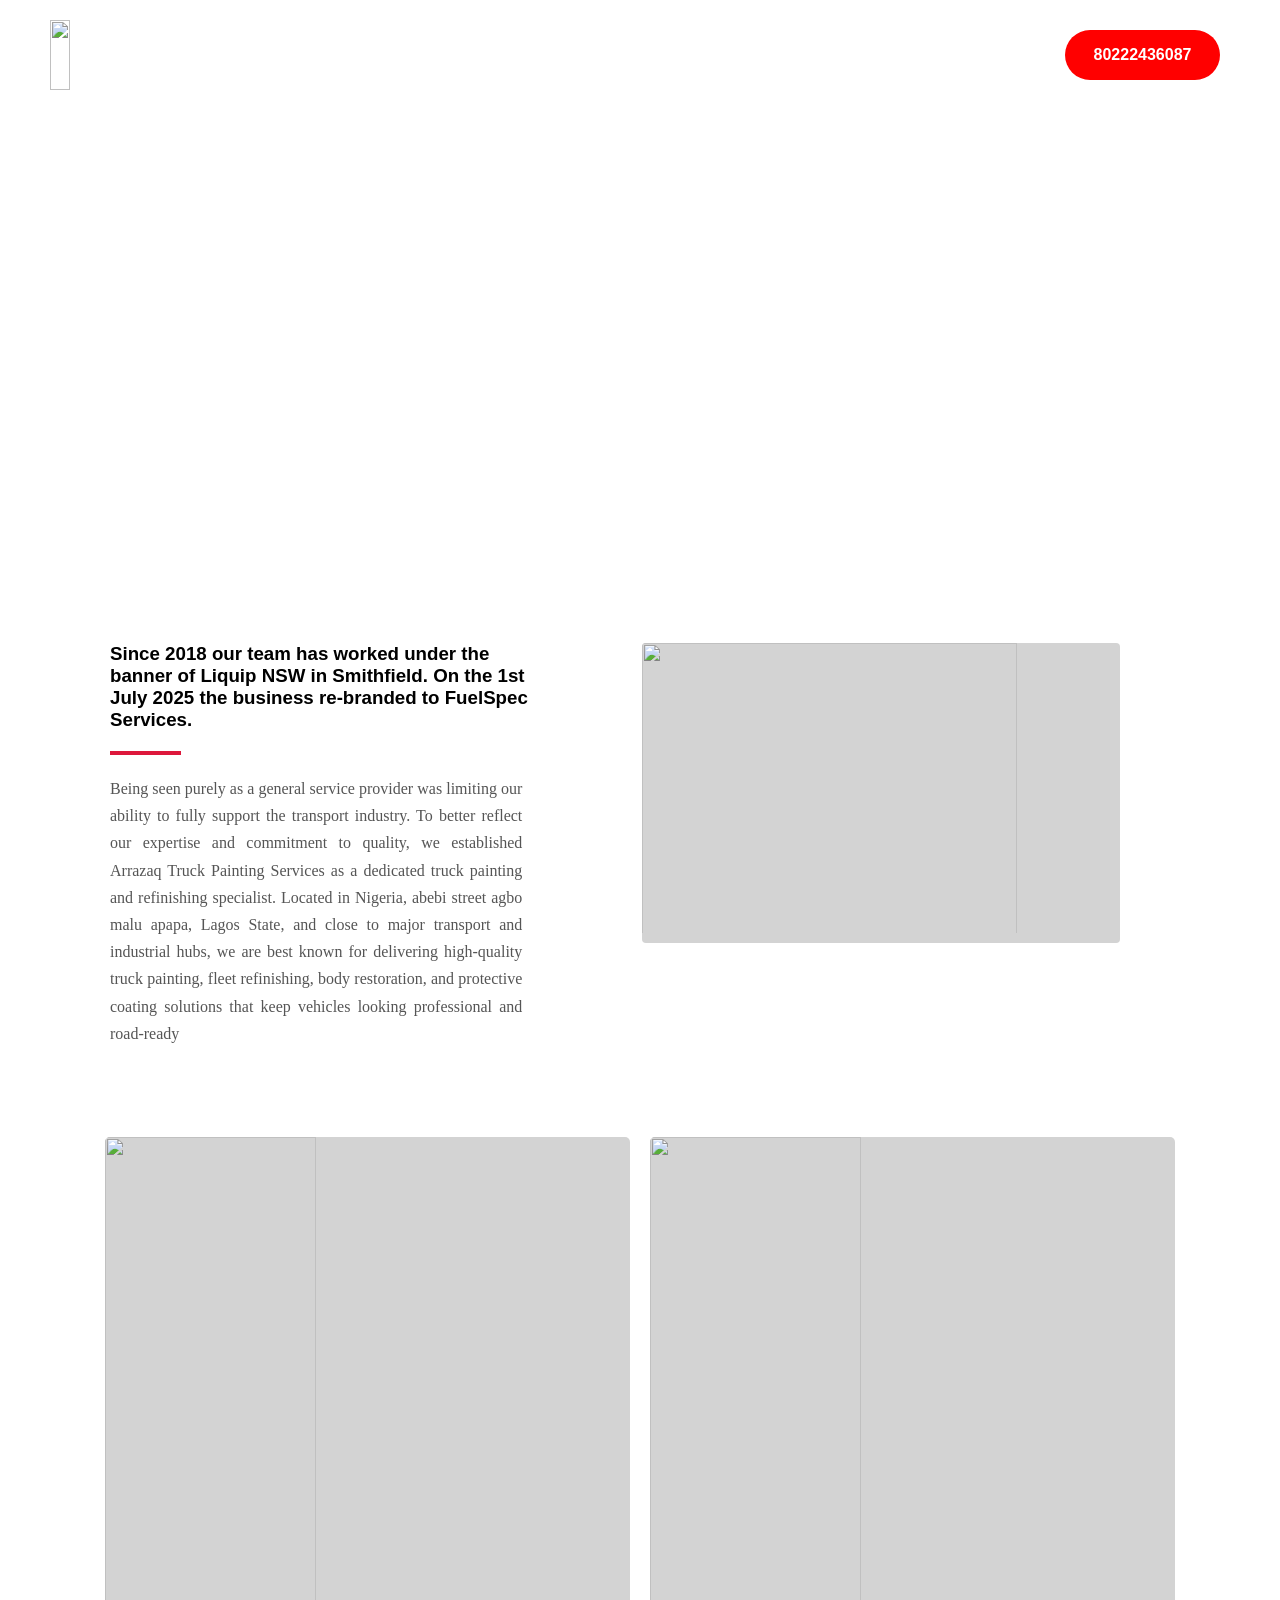
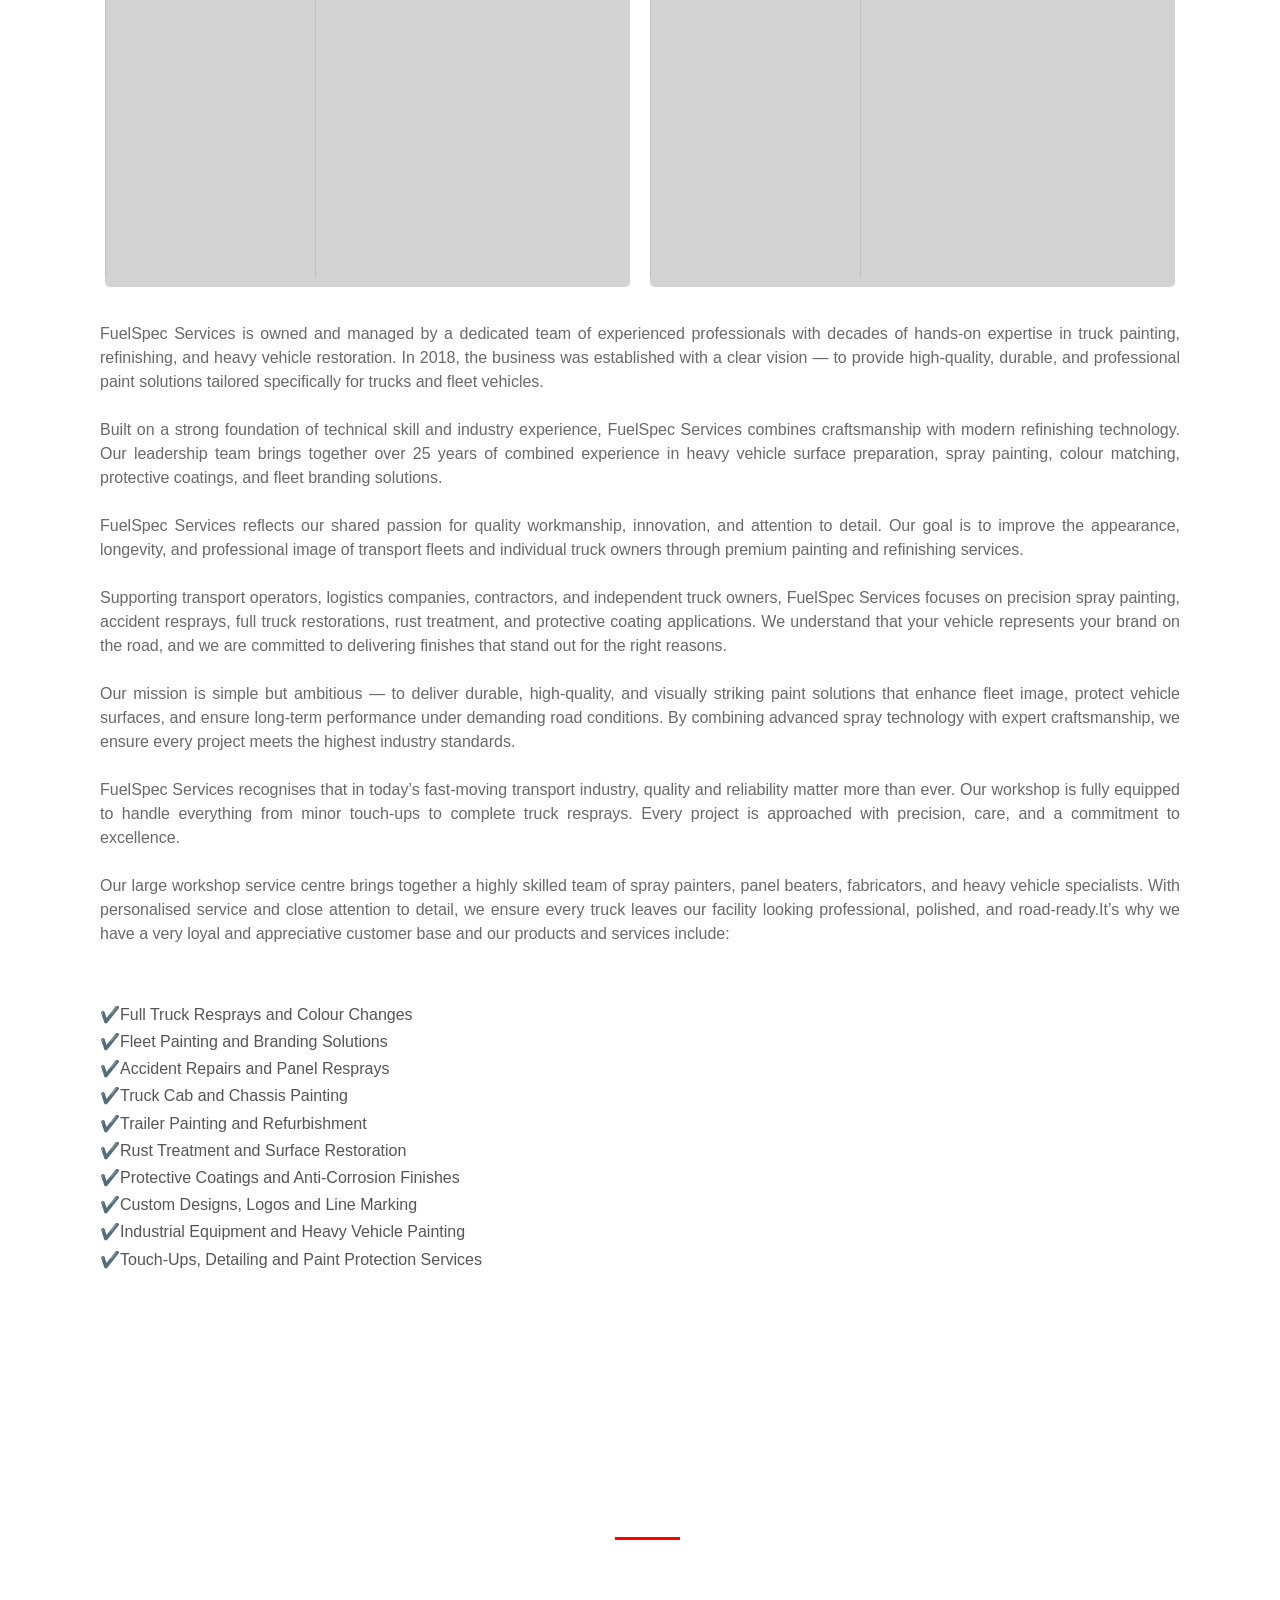
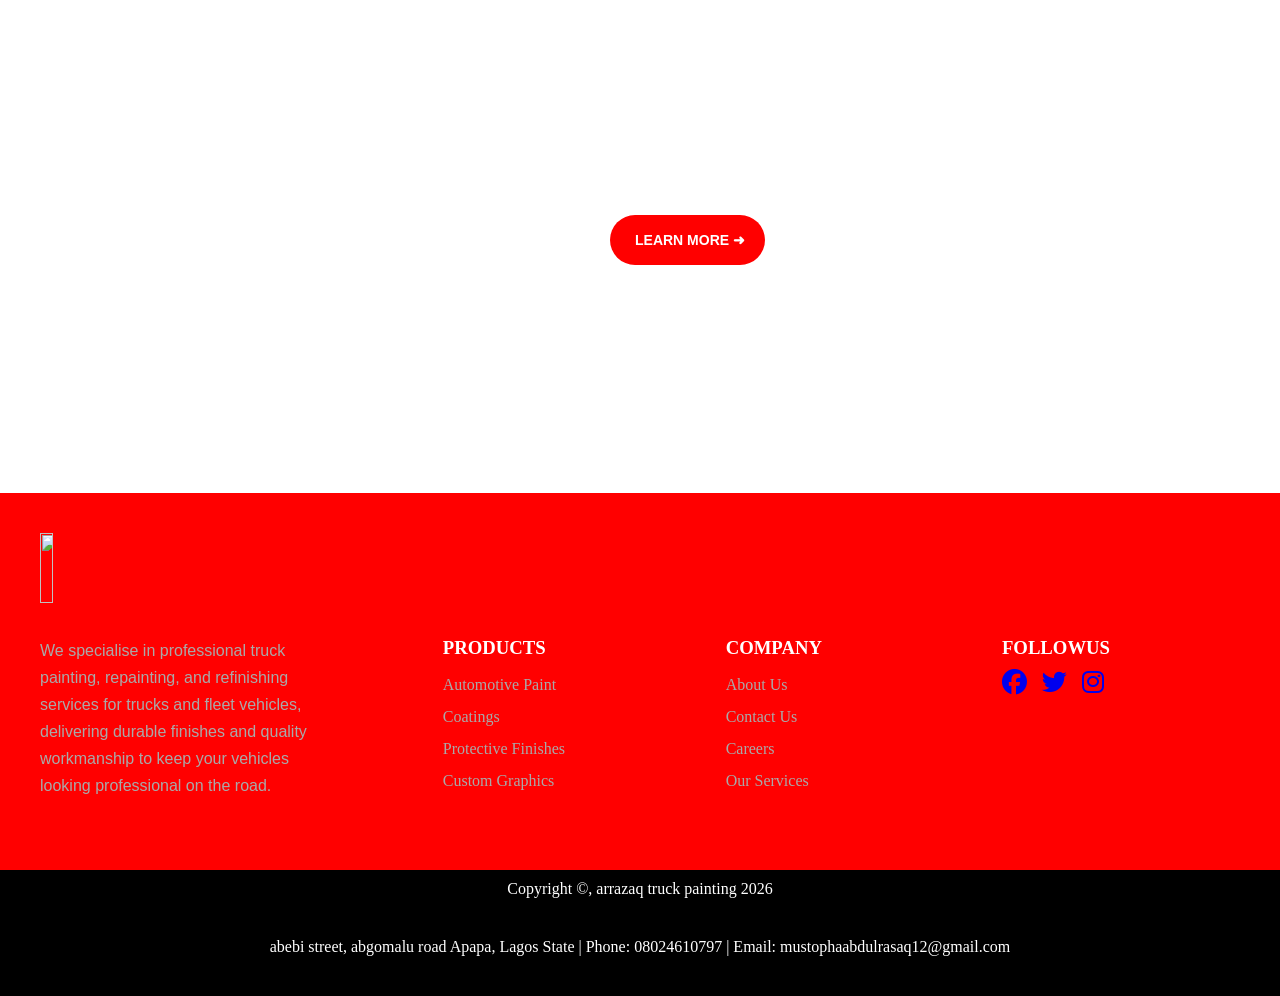
==== about.html @ 949a5076 "Add files via upload" ====
<!DOCTYPE html>
<html>
<head>
	<meta charset="utf-8">
	<meta name="viewport" content="width=device-width, initial-scale=1">
	<title>ARRASAQ TRUCK PAINTING SERVICES</title>
	<link rel="stylesheet" type="text/css" href="razaq.css">
  <link rel="stylesheet" type="text/css" href="button.css">
  <link rel="stylesheet" type="text/css" href="mediaquery.css">
  <link rel="stylesheet" type="text/css" href="socialmediaicons.css">
	<link rel="stylesheet" type="text/css" href="https://cdnjs.cloudflare.com/ajax/libs/font-awesome/6.5.0/css/all.min.css">
</head>
<body>
<div class="header">
  <nav class="navbar">
    <ul class="sidebar">
      <li onclick="hideSidebar()"><a href="#"><svg xmlns="http://www.w3.org/2000/svg" height="24px" viewBox="0 -960 960 960" width="24px" fill="#fff"><path d="m256-200-56-56 224-224-224-224 56-56 224 224 224-224 56 56-224 224 224 224-56 56-224-224-224 224Z"/></svg></a></li>
      <li><a href="default.html">Home</a></li>
      <li><a href="about.html">About</a></li>
      <li><a href="">Service offering</a>
            <div class="dropdown">
                <ul>
                    <li><a href="/">Tank Painting</a></li>
                    <li><a href="/">Customisation</a>
                        <div class="dropdown2" >
                            <ul>
                                <li><a href="/">DCA</a></li>
                                <li><a href="/">DCA</a></li>
                                <li><a href="/">DCA</a></li>
                                <li><a href="/">DCA</a></li>
                            </ul>
                        </div>
                    </li>
                    <li><a href="/">Maintenance</a></li>
                    <li><a href="/">Coaching</a></li>
                </ul>
            </div>
      </li>
      <li><a href="contact.html">Contact</a></li>
    </ul>
    <div class="logo">
          <a href="default.html"><img src="images/Logo.png" width="10%" height="70px"></a>
    <ul>
      <li class="hideOnMobile"><a href="default.html">Home</a></li>
      <li class="hideOnMobile"><a href="about.html">About</a></li>
      <li class="hideOnMobile"><a href="">Service offering</a>
            <div class="dropdown">
                <ul>
                    <li><a href="/">Tank Painting</a></li>
                    <li><a href="/">Customisation</a>
                        <div class="dropdown2" >
                            <ul>
                                <li><a href="/">DCA</a></li>
                                <li><a href="/">DCA</a></li>
                                <li><a href="/">DCA</a></li>
                                <li><a href="/">DCA</a></li>
                            </ul>
                        </div>
                    </li>
                    <li><a href="/">Maintenance</a></li>
                    <li><a href="/">Coaching</a></li>
                </ul>
            </div>
      </li>
      <li class="hideOnMobile"><a href="contact.html">Contact</a></li>
      <li class="hideOnMobile"><button class="phone-number-btn"><a href="tel:+23480222436087">80222436087</a></button></li>
       <li class="menu-button" onclick="showSidebar()"><a href="#"><svg xmlns="http://www.w3.org/2000/svg" height="24px"viewBox="0 -960 960 960" width="24px"fill="white"><path d="M120-240v-80h720v80H120Zm0-200v-80h720v80H120Zm0-200v-80h720v80H120Z"/></svg></a></li>     
    </ul>
  </div>
</nav>
  <div class="headersections2">
    <h1>Who We Are</h1>
    <p>Professional truck, tanker & industrial coating solutions built for durability and performance.</p>
  </div>
</div>
<section class="continet">
  <div class="bashe">
  	<h3 class="bash">Since 2018 our team has worked under the banner of Liquip NSW in Smithfield. On the 1st July 2025 the business re-branded to FuelSpec Services.</h3>
  	<hr>
  	<p style="text-align: justify;">Being seen purely as a general service provider was limiting our ability to fully support the transport industry. To better reflect our expertise and commitment to quality, we established Arrazaq Truck Painting Services as a dedicated truck painting and refinishing specialist.

Located in Nigeria, abebi street agbo malu apapa, Lagos State, and close to major transport and industrial hubs, we are best known for delivering high-quality truck painting, fleet refinishing, body restoration, and protective coating solutions that keep vehicles looking professional and road-ready</p>
</div>
<div class="img-bashe">
<img src="images/Headquarter.png" class="all-team" height="300px" width="80%">
  </div>
</section>
  <div class="image-box">
        <img src="images/second-leader.jpg" class="
        image-1" height="600px">
        <img src="images/first-leader.jpg" class="image-2" height="600px">
</div>
<div class="wpp-single">
	<p class="wp">FuelSpec Services is owned and managed by a dedicated team of experienced professionals with decades of hands-on expertise in truck painting, refinishing, and heavy vehicle restoration. In 2018, the business was established with a clear vision — to provide high-quality, durable, and professional paint solutions tailored specifically for trucks and fleet vehicles.<br><br>
	Built on a strong foundation of technical skill and industry experience, FuelSpec Services combines craftsmanship with modern refinishing technology. Our leadership team brings together over 25 years of combined experience in heavy vehicle surface preparation, spray painting, colour matching, protective coatings, and fleet branding solutions.<br><br>
	FuelSpec Services reflects our shared passion for quality workmanship, innovation, and attention to detail. Our goal is to improve the appearance, longevity, and professional image of transport fleets and individual truck owners through premium painting and refinishing services.<br><br>
	Supporting transport operators, logistics companies, contractors, and independent truck owners, FuelSpec Services focuses on precision spray painting, accident resprays, full truck restorations, rust treatment, and protective coating applications. We understand that your vehicle represents your brand on the road, and we are committed to delivering finishes that stand out for the right reasons.<br><br>
	Our mission is simple but ambitious — to deliver durable, high-quality, and visually striking paint solutions that enhance fleet image, protect vehicle surfaces, and ensure long-term performance under demanding road conditions. By combining advanced spray technology with expert craftsmanship, we ensure every project meets the highest industry standards.<br><br>
	FuelSpec Services recognises that in today’s fast-moving transport industry, quality and reliability matter more than ever. Our workshop is fully equipped to handle everything from minor touch-ups to complete truck resprays. Every project is approached with precision, care, and a commitment to excellence.<br><br>
	Our large workshop service centre brings together a highly skilled team of spray painters, panel beaters, fabricators, and heavy vehicle specialists. With personalised service and close attention to detail, we ensure every truck leaves our facility looking professional, polished, and road-ready.It’s why we have a very loyal and appreciative customer base and our products and services include:
</div>
<div class="list">
	<ol class="whatweoffer">
		<li>✔️Full Truck Resprays and Colour Changes</li>
		<li>✔️Fleet Painting and Branding Solutions</li>
		<li>✔️Accident Repairs and Panel Resprays</li>
		<li>✔️Truck Cab and Chassis Painting</li>
		<li>✔️Trailer Painting and Refurbishment</li>
		<li>✔️Rust Treatment and Surface Restoration</li>
		<li>✔️Protective Coatings and Anti-Corrosion Finishes</li>
		<li>✔️Custom Designs, Logos and Line Marking</li>
		<li>✔️Industrial Equipment and Heavy Vehicle Painting</li>
		<li>✔️Touch-Ups, Detailing and Paint Protection Services</li>
	</ol>
</div>
  <section class="hero">
  <div class="flex-shrink">
    <h1>A leading truck body styling and painting specialist.</h1>
    <hr>
      <p>Arrazaq Services specialises in professional truck and tanker painting solutions designed to meet the demanding standards of heavy-duty and industrial vehicles. We deliver high-quality surface preparation, spray painting, refinishing, touch-ups, and full respray services. As a full-service truck paint workshop, we cater to fleet operators,transport companies, and industrial clients, provision durable, high-gloss finishes that enhance appearance, protect against corrosion,and extend vehicle life.</p>
      <button onclick="aboutPage()" class="learn-morebutton">LEARN MORE    ➜</button>
  </div>
</section>
<div class="container">
  <div class="wp-logo">
    <a href="default.html"><img src="images/Logo.png" width="10%" height="70px"></a>
  </div>
<div class="vp-container">
<div class="cont">
  <p>We specialise in professional truck painting, repainting, and refinishing services for trucks and fleet vehicles, delivering durable finishes and quality workmanship to keep your vehicles looking professional on the road.</p>
</div>
<div class="cont">
  <h3>PRODUCTS</h3>
  <div class="link-1">
        <a href="#">Automotive Paint</a>
        <a href="#">Coatings</a>
        <a href="#">Protective Finishes</a>
        <a href="#">Custom Graphics</a>
      </div>
    </div>
<div class="cont">
  <h3>COMPANY</h3>
  <div class="link-2">
        <a href="about.html">About Us</a>
        <a href="contact.html">Contact Us</a>
        <a href="#">Careers</a>
        <a href="#">Our Services</a>
      </div>
</div>
<div class="cont">
  <h3>FOLLOWUS</h3>
  <div class="social-icons">
    <div class="facebook-icon">
        <a href="https://facebook.com">
            <i class="fa-brands fa-facebook"></i>
        </a>
     </div>
      <div class="twitter-icon">
        <a href="https://twitter.com">
            <i class="fa-brands fa-twitter"></i>
        </a>
     </div>
     <div class="instagram-icon">
        <a href="https://instagram.com">
            <i class="fa-brands fa-instagram"></i>
        </a>
     </div>
</div>
</div>
</div>
</div>
<div class="footer">
<footer>
  <p>Copyright &copy, arrazaq truck painting 2026</p>
  <p>abebi street, abgomalu road Apapa, Lagos State | Phone: 08024610797 | Email: mustophaabdulrasaq12@gmail.com</p>
</footer>
</div>

<script src="app.js"></script>
</body>
</html>
---- razaq.css ----
*{
  margin: 0px;
  padding: 0px;
  box-sizing: border-box;
}
body {
  overflow-x: hidden;
  margin: 0;
}
/* ===========================
            NAV-BAR
==============================*/
.navbar {
  height: 80px;
  display: flex;
  justify-content: center;
  align-items: center;
  top: 0;
  z-index: 999;
}

.logo {
  display: flex;
  justify-content: space-between;
  height: 80px;
  width: 100%;
  max-width: 1300px;
  margin: 0 auto;
  padding: 0 50px;
}

.logo img {
  width: 100%;
}


ul {
    list-style-type: none;
    color: white;
}

ul li {
    display: inline-block;
    padding: 10px;
}

ul li a {
    text-decoration: none;
    color: white;
}

ul li:hover{
    background-color: none;
    color: white;
}

.dropdown{display: none;}

ul li:hover .dropdown {
    display: block;
    position: absolute;
    margin-left: -0.29cm;
    margin-top: 0.27cm;
    background-color: white;
}

.dropdown ul li a:hover {
  color: gray;
}

.dropdown ul {
    margin: 0;
    padding: 0;
}

.dropdown ul li {
    display: block;
    color: red;
}

.dropdown ul li a {
  color: red;
}

.dropdown2{display: none;}

.dropdown ul li:hover .dropdown2 {
  color: gray;
  display: block;
  background-color: white;
  position: absolute;
  margin-left: 2.7cm;
  margin-top: -0.8cm;
}

.logo {
  padding-top: 20px;
} 
.logo a:hover {
  color: none;
}

.sidebar {
  color: red;
  position: absolute;
  top: 70px;
  right: 20px;
  left: 0px;
  z-index: 999;
  background-color: #DD183B;
  backdrop-filter: blur(20px);
  display: none;
  flex-direction: column;
  align-items: flex-start;
  justify-content: flex-start;
}
.sidebar li {
  width: 100%;
}
.sidebar a {
  width: 50%;
}
.sidebar a:hover {
  color: gray;
  border: none;
}
.menu-button{
  display: none;
  background-color: #DD183B;
  margin-right: 0px;
  margin-top: 20px;
  border-radius: 5px;
  padding: 0;
  height: 30px;
  width: 27px;
  justify-items: center;
  align-items: center;
}
.menu-button a:hover {
  color: none;
  border: none;
}

div.headers {
  background-image: url('images/ATP3.png');
  background-repeat: no-repeat;
  background-attachment: fixed;  
  background-size: cover;
  inset: 0;
  padding: 10px 20px 140px 0px;
}

div.header {
  background-image: url('images/ATTP.png');
  background-repeat: no-repeat;  
  background-size: cover;
  padding: 10px 20px 0x;
  inset: 0;
}
.main__container {
  padding-top: 180px;
  text-align: center;
}

.headersection h3 {
  text-align: center;
  color: #fff;
  font-size: 25px;
  font-family: sans-serif;
  padding-bottom: 20px;
}
.headersection hr {
  border-radius: 2px;
  border: none;
  height: 2px;
  width: 5%;
  background-color: #DD183B;
  margin-left: 47%;
}
.headersection2 {
  text-align: center;
  padding-top:20px;
}
.headersection2 h1 {
  color: #ffffff;
  font-size: 65px;
  font-family: sans-serif;
  line-height: 1.2;
}

.headersections2 h1 {
  text-align: center;
  color: #fff;
  padding-top: 150px;
  font-size: 70px;
  font-family: sans-serif;
}

.headersections2 p {
  text-align: center;
  font-size: 20px;
  padding-bottom: 200px;
  padding-top: 10px;
  font-family: serif;
  color: white;
}

div.headersections4 {
  text-align: center;
  color: #fff;
  padding-bottom: 270px;
  padding-top: 150px;
  font-size: 30px;
  font-family: sans-serif;
}

.continet {
  justify-content: center;
  display: flex;
  flex-direction: row;
  padding: 40px;
  gap: 90px;
}
.bashe {
  width: 37%;
  margin-left: 70px;
  padding-top: 60px;
}
.bashe h3 {
  color: #000;
  font-family: sans-serif;
}
.bashe hr {
  border: none;
  height: 4px;
  width: 16%;
  background-color: #DD183B;
  margin-left: 0px;
  margin-right: 80%;
  margin-top: 20px;
}
.bashe p {
  padding-top: 20px;
  color: #555;
  text-align: left;
  padding-right: 30px;
  line-height: 1.7;
}
div.img-bashe {
  width: 50%;
  border-radius: 8px
}
.img-bashe img {
  margin-top: 60px;
  display: block;
  border-radius: 4px;
}
.all-team {
  background-color: lightgray;
  padding-bottom: 10px;
  padding-right: 10px;
}
.image-box{
  display: flex;
  gap: 20px;
  justify-content: center;
  padding-top: 50px;
}
.image-box img{
  width: 41%;
  height: 750px;
  border-radius: 5px; 
  object-fit: cover;
}
.image-1{
  background-color: lightgray;
  background-position: 70%, 70%;
  padding-right: 10px;
  padding-bottom: 10px;
}
.image-2 {
  background-color: lightgray;
  background-position: 70%, 80%;
  padding-right: 10px;
  padding-bottom: 10px;
}
div.wpp-single {
  width: 100%;
  color: #555;
  padding-top: 35px;
  text-align: justify;
}

p.wp {
  width: 100%;
  text-align: justify;
  line-height: 1.5;
  padding-left: 100px;
  padding-right: 100px;
  font-family: sans-serif;
  font-size: 16px;
  color: dimgray;
}


div.list {
  padding-top: 55px;
  padding-left: 100px;
  font-size: 16px;
  font-family: sans-serif;
  line-height: 1.5;
  color: #555;
  text-align: left;
}

.whatweoffer {
  list-style: none;
  line-height: 1.7;
  padding-bottom: 10px;
}

div.center-container {
  text-align: center;
  padding-top: 32px;
  align-items: center;
}

div.base {
  margin-top: 300px;
  padding-top: 55px;
  padding-bottom: 40px;
  background-color: black;
  color: #fff;
  font-family: sans-serif;
  text-align: center;
  padding-left: 90px;
  padding-right: 90px;
}
.base h3 {
  margin: 0 0 20px;
}

.ast-builder {
  padding-top: 100px;
}

.ast-builder h1 {
  text-align: center;
  color: red;
  font-family: sans-serif;
}

.ast-builder p {
  text-align: center;
  color: lightgray;
  line-height: 1.6;
  font-family: sans-serif;
  margin-left: 50px;
  margin-right: 50px;
}

p.Pelement {
  color: #555;
  padding-top: 18px;
  padding-left: 100px;
  padding-right: 100px;
}


.col-12 h1 {
  text-align: center;
  font-family: serif;
  padding-top: 30px;
}

.col-12 hr {
  border: none;
  height: 3px;
  background-color: red;
  margin-left: 46%;
  margin-right: 46%;
  margin-top: 20px;
}


.row {
  display: flex;      
  gap: 40px;          
  flex-wrap: wrap;            
  justify-content: center;    
  margin: 20px 0;
  padding-top: 0px;
}
.firstsection,
.secondsection {
  width: 400px;
  position: relative;
  padding: 10px 0 10px 0;
}
.myImage img {                
  height: 350px;             
  object-fit: cover;         
  display: block;
  border-radius: 8px;
  box-shadow: 30px;
}
.staff-image {
  width: 100%;
  background-color: lightgray;
  padding-bottom: 10px;
  padding-right: 10px;
}
.staff-img {
  width: 100%;
  background-color: lightgray;
  padding-bottom: 10px;
  padding-right: 10px;
} 
.painters {
  position: relative;          
  margin-top: 10px; 
  padding: 0 20px 0 20px;
  font-family: sans-serif;
  font-size: 100%;           
}

.painters h3 {
  margin: 15px 0 10px 0;
  margin-top: 40px;
  padding-left: 50px;
}

.painters p {
  font-size: 14px;
  line-height: 1.8;
  font-family: sans-serif;
  color: #555;
}

.hfeed {
  text-align: center;
}


.hfeed h1 {
  color: red;
  font-family: sans-serif;
  padding-top: 100px;
}

.hfeed p {
  line-height: 1.6;
  font-family: sans-serif;
  margin-right: 60px;
  margin-left: 60px;
}

p.paragraph {
  padding-top: 30px;
  padding-left: 50px;
  padding-right: 50px;
  color: #555;
  font-family: sans-serif;
}

.picture img {
  margin-top: 4%;
  margin-left: 13%;
}

.wp-singular {
  text-align: center;
  font-family: sans-serif;
}

.wp-singular h1 {
  color: red;
  padding-top: 20px;
}

.wp-singular p {
  padding-top: 30px;
  margin-left: 10%;
  margin-right: 10%;
  color: #555;
  font-family: sans-serif;
  padding-bottom: 30px;
  line-height: 1.7;
}

section.hero {
  background-image: url('images/painter (5).jpeg');
  background-repeat: no-repeat;
  background-attachment: fixed;  
  background-size: cover;
  display: flex;
  align-items: right;
  justify-content: right;
  color: #fff;
  padding-right: 120px;
  padding-bottom: 100px;
}
div.flex-shrink{
  max-width: 600px;
}
.flex-shrink h1 {
  line-height: 1.2;
  padding-top: 150px;
  padding-right: 70px;
  color: #fff;
  text-align: ;
  font-size: 35px;
  font-family: sans-serif;
  padding-left: 50px;
}
.flex-shrink hr {
  border: none;
  height: 3px;
  background-color: red;
  margin-left: 55px;
  margin-right: 80%;
  margin-top: 20px;
}
.flex-shrink p {
  padding-top: 30px;
  padding-left: 50px;
  padding-right: 50px;
  font-family: sans-serif;
  padding-bottom: 30px;
  line-height: 1.6;
  display: flex;
  color: #fff;
  text-align: ;
}

.content {
  display: flex;
  flex-direction: row;
  justify-content: center;
  gap: 10px;
  padding-top: 120px;
}

.content-hero {
  padding-left: 60px;
  width: 40%;
}

.content-hero h1 {
  color: #000;
  font-size: 35px;
  font-family: sans-serif;
  padding-left: 45px;
}

.content-hero hr {
  border: none;
  height: 3px;
  width: 20%;
  background-color: red;
  margin-top: 20px;
  margin-left: 45px;
  margin-right: 370px;
}

.content-hero p {
  line-height: 1.6;
  padding-top: 30px;
  padding-left: 50px;
  padding-right: 60px;
  font-family: sans-serif;
  padding-bottom: 30px;
  color: #555;
  text-align: left;
}

.content-image img {
  margin-left: 0px;
}

div.launch {
  text-align: center;
}
.launch h1 {
  font-family: sans-serif;
  padding-top: 70px;
  color: black;
}
.launch hr {
  border: none;
  height: 3px;
  width: 10%;
  background-color: red;
  margin-left: 45%;
  margin-right: 45%;
  margin-top: 20px;
  margin-bottom: 15px;
}

.wp_news {
  display: flex;
  flex-direction: row;
  justify-content: center;
  gap: 30px;
  text-align: left;
}

.wp_news p {
  color: gray;
}

.first_wp_news {
  width: 25%;
}

.first_wp_news h3 {
  color: red;
} 

.sec_wp_news {
  width: 25%;
}

.sec_wp_news h3 {
  color: red;
}

.third_wp_news {
  width: 25%;
}

.third_wp_news h3 {
  color: red;
}

p.ast_skills {
  padding-top: 15px;
  padding-bottom: 20px;
  line-height: 1.2;
}

.wp_news a {
  text-decoration: none;
  color: red;
  font-size: 13px;
  font-weight: bold;
  padding-top: 20px;
}
.company-member {
  padding-top: 40px;
}
/* =========================
       CONTACT
========================= */
div.header1 {
  background-image: url('images/PT.png');
  background-repeat: no-repeat;  
  background-size: cover;
  padding: 10px 20px 0x;
}

div.headersections3 {
  text-align: center;
  color: #fff;
  padding-bottom: 270px;
  padding-top: 150px;
  font-size: 30px;
  font-family: sans-serif;
}

div.fa-form {
  display: flex;
  flex-direction: row;
  justify-content: space-between;
  padding: 40px;
  padding-top: 120px;
  margin-left: 30px;
}
.fas-head {
  margin-left: 40px;
}
.fas-head h1 {
  font-family: sans-serif;
  font-size: 35px;
  font-weight: bold;
  padding-bottom: 70px;
}
input.name {
  width: 130%;
}
input {
  font-size: 15px;
  width: 400px;
  padding: 10px;
  margin-bottom: 10px;
  text-align: left;
  height: 55px;
  background-color: whitesmoke;
  border: 1px solid darkgray;
}
.contract-form {
  display: flex;
  flex-direction: column;
  gap: 10px;
}
textarea {
  font-size: 20px;
  width: 130%;
  height: 120px;
  background-color: whitesmoke;
  border: 1px solid darkgray;
  padding: 10px;
}
.fa-head {
  margin-right: 20%;
}
.fa-head h1 {
  font-family: sans-serif;
  font-size: 30px;
  font-weight: bold;
}
h3.prof {
  font-family: sans-serif;
  font-weight: bold;
  font-size: 15px;
  padding-top: 20px;
  color: #000;
}
p.proff {
  padding-top: 10px;
  font-family: serif;
  color: gray;
  font-size: 15px;
}
.proffe {
  text-decoration: none;
  color: #DD183B;
  font-weight: bold;
  outline: none;
}
.proffe a:hover {
  color: none;
}
/*=======================
    Thank You
=====================*/
.vp-head {
  margin-left: 40px;
}
.vp-head h1 {
  font-family: sans-serif;
  font-size: 37px;
  font-weight: bold;
}
.vp-head p {
  padding-top: 30px;
  font-family: sans-serif;
  font-size: 16px;
  color: gray;
  line-height: 1.6;
}


/*===================
  INNOVATING-SMART
===================*/  
.vp-smartrange {
  margin-top: 100px;
  text-align: center;
}
.vp-smartrange h1 {
  color: #000;
  font-size: 30px;
  font-family: cursive;
}
.vp-smartrange p {
  color: #555;
  padding-top: 10px;
  margin-left: 22%;
  margin-right: 22%;
  line-height: 1.7;
  font-family: sans-serif;
}
.vp-smartrange hr {
  border: none;
  background-color: #DD183B;
  margin-left: 47%;
  margin-right: 47%;
  height: 3px;
  margin-top: 20px;
  margin-bottom: 15px;
}
.row {
  display: flex;      
  gap: 40px;          
  flex-wrap: wrap;            
  justify-content: center;    
  margin: 20px 0;
  margin-top: 100px;
}
.vp-SBVA,
.vp-SLOP,
.vp-WEAR {
  width: 330px;
  position: relative;
  padding: 20px 0 20px 0;
}
.myImage img {                
  height: 270px;             
  object-fit: cover;         
  display: block;
  border-radius: 8px;
  box-shadow: 30px;
}
.staff-image {
  width: 100%;
  background-color: lightgray;
  padding-bottom: 10px;
  padding-right: 10px;
}
.staff-img {
  width: 100%;
  background-color: lightgray;
  padding-bottom: 10px;
  padding-right: 10px;
} 
.painters {
  position: relative;          
  margin-top: 10px; 
  padding: 0 20px 0 20px;
  font-family: sans-serif;
  font-size: 100%;           
}

.painters h3 {
  margin: 15px 0 10px 0;
  margin-top: 40px;
  padding-left: 50px;
  text-align: center;
}
.painters a {
  color: black;
  text-decoration: none;
}
.painters a:hover {
  border: none;
  border-bottom: none;
  color: none;
}

.painters p {
  text-align: center;
  font-size: 14px;
  line-height: 1.8;
  font-family: sans-serif;
  color: #555;
}
.mission-projects {
  background-color: red;
  justify-content: center;
  display: flex;
  gap: 50px;
}
.our-mission {
  color: white;
  flex: 1;
  padding-top: 90px;
  padding-bottom: 90px;
}
.our-mission h2 {
  padding-left: 100px;
}
.our-mission hr {
  border: none;
  background-color: #fff;
  margin-left: 17%;
  margin-right: 73%;
  height: 2px;
  margin-top: 20px;
  margin-bottom: 15px;
}
.our-mission p {
  padding-left: 100px;
}

.our-mission ul {
  list-style: none;
  line-height: 1.8;
  padding-left: 100px;
  padding-top: 50px;
}
span {
  color: black;
  padding-right: 10px;
}
.custom-build-project {
  color: white;
  flex: 1;
  padding-top: 90px;
  padding-bottom: 90px;
}
.custom-build-project h2 {
  padding-right: 50px;
}
.custom-build-project hr {
  border: none;
  background-color: #fff;
  margin-right: 90%;
  height: 2px;
  margin-top: 20px;
  margin-bottom: 15px;
}
.custom-build-project p {
  padding-right: 200px;
}
.custom-build-project ul {
  list-style: none;
  line-height: 1.8;
  padding-right: 10px;
  padding-top: 50px;
}
/*===================
  SERVICE-OFFERING
===================*/
div.header2 {
  background-image: url('images/smart2.png');
  background-repeat: no-repeat;
  background-size: cover;
  padding: 10px 20px 0;
  padding-bottom: 25px;
}
.vp-rangeservices {
  text-align: center;
  margin-top: 90px;
}
.vp-rangeservices h1 {
  font-family: cursive;
}
.vp-rangeservices hr {
  border: none;
  background-color: red;
  margin-left: 47%;
  margin-right: 47%;
  height: 2.5px;
  margin-top: 20px;
  margin-bottom: 15px;
}
.vp-rangeservices p {
  font-family: sans-serif;
  margin-left: 20%;
  margin-right: 20%;
  line-height: 1.9;
}
.vp_row {
  display: flex;      
  gap: 130px;          
  flex-wrap: wrap;            
  justify-content: center;    
  margin: 20px 0;
  margin-top: 70px;
}
.first_img,
.second_img {
  width: 450px;
  position: relative;
  padding: 20px 0 20px 0;
}
.vp_myImage img {                
  height: 350px;             
  object-fit: cover;         
  display: block;
  border-radius: 8px;
  box-shadow: 30px;
}
.vp_myImg img {                
  height: 400px;             
  object-fit: cover;         
  display: block;
  border-radius: 8px;
  box-shadow: 30px;
}
.staff_image {
  width: 110%;
  background-color: lightgray;
  padding-bottom: 10px;
  padding-right: 10px;
}
.staff_img {
  width: 110%;
  background-color: lightgray;
  padding-bottom: 10px;
  padding-right: 10px;
} 
.vp_painters {
  position: relative;          
  margin-top: 10px; 
  padding: 0 20px 0 0px;
  font-family: sans-serif;
  font-size: 100%; 
  text-align: center;          
}
.vp_painters h3 {
  margin: 15px 0 10px 0;
  margin-top: 40px;
  text-align: center;
}
.vp_painters p {
  font-size: 14px;
  line-height: 1.8;
  font-family: sans-serif;
  color: #555;
}
/* =========================
          END
========================= */
/* =========================
   FOOTER CONTAINER
========================= */
.container {
  background-color: red;
  color: white;
  gap: 10px;
  margin-top: 10%;
  padding-top: 40px;
  padding-bottom: 70px;
  flex-wrap: wrap;
}

.vp-container {
  display: flex;
  flex-direction: row;
  justify-content: center;
  gap: 10px;
  padding-top: 30px;
}

.wp-logo {
  width: 100%;
  margin-left: 40px;
}

.cont h3 {
  color: #ffffff;
  margin-bottom: 10px;
  margin-right: 170px;
}

.cont p {
  margin-left: 40px;
  padding-right: 150px;
  width: 100%;
  font-family: sans-serif;                                                  
  color: darkgray;                                                        
  line-height: 1.7;
}
.link-1 a {
  list-style: none;
  text-decoration: none;
  outline: none;
  color: darkgray;
  transition: 0.3s ease;
  width: 100%;
  margin bottom: 10px;
  display: block;
  line-height: 2.0;
  margin-right: 150px;
}
.link-1 a:hover {
  color: none;
  border: none;
}
.link-2 a {
  list-style: none;
  text-decoration: none;
  outline: none;
  color: darkgray;
  margin bottom: 10px;
  display: block;
  line-height: 2.0;
}
.link-2 a:hover {
  color: none;
  border: none;
  border-bottom: 3px  solid gray;
  width: 100px;
}

footer {
      background-color: black;
      text-align: center;
      padding-top: 10px;
    }
.footer p {
      color: #fff;
      padding-bottom: 40px;
    }
---- button.css ----
.phone-number-btn {
      background-color: red;
      border-radius: 25px;
      color: white;
      padding: 0px;
      cursor: pointer;
      width: 155px;
      border: 2px ;
      height: 50px;
      font-size: 16px;
      font-weight: 600;
    }
.phone-number-btn :hover {
      background-color: none;
      border: none;
    }
.centre-container {
      background-color: red;
      border-radius: 25px;
      color: white;
      padding: 10px;
      cursor: pointer;
      width: 155px;
      border: 2px ;
      height: 50px;
      font-size: 16px;
      font-weight: 600;
      margin-top: 40px;
    }
.centre-container :hover {
      background-color: #555;
    }
.figcaption-btn {
  background-color: red;
  margin-top: 10px;
  padding: 10px 20px;
  border: 2px;
  color: white;
  width: 155px;
  height: 50px;
  font-size: 14px;
  font-weight: 600;
  border-radius: 25px;
  margin-left: 100px;
  cursor: pointer;
  position: relative;
  transition: all 0.35s;
}

.figcaption-btn a {
  text-decoration: none;
  color: #fff;
  z-index: 2;
  position: relative;
}

.figcaption-btn:after {
  position: absolute;
  content: '';
  top: 0;
  left: 0;
  width: 0;
  height: 100%;
  background-color: blue;
  transition: all 0.35s;
  border-radius: 25px;
}

.figcaption-btn:hover {
  background-color: #555;
}

.figcaption-btn:hover:after {
  width: 100%;
}


.contact-us {
  color: white;
  width: 155px;
  height: 50px;
  font-size: 14px;
  font-weight: 600;
  padding: 10px;
  margin-top: 20px;
  border: 2px;
  border-radius: 25px;
  background-color: red;
  cursor: pointer;
}


.contact-us :hover{
  background-color: #555;
}


.learn-morebutton {
  background-color: red;
  font-size: 14px;
  font-weight: 600;
  color: white;
  width: 155px;
  height: 50px;
  margin-top: 10px;
  padding: 0 15px 0 20px;
  border: none;
  border-radius: 25px;
  margin-left: 50px;
  cursor: pointer;
}
.learn-morebutton :hover {
 background-color: #555;
}
.content-heros {
  margin-top: 15px;
  padding: 12px 20px;
  font-size: 14px;
  font-weight: 600;
  width: 155px;
  height: 50px;
  color: white;
  border: none;
  border-radius: 25px;
  background: red;
  margin-left: 50px;
  cursor: pointer;
}
.content-heros :hero {
  background-color:    555;
}
.send-message {
      background-color: #DD183B;
      border-radius: 25px;
      color: white;
      padding: 10px;
      font-size: 14px;
      font-weight: bold;
      font-family: sans-serif;
      cursor: pointer;
      width: 170px;
      border: 2px ;
      height: 50px;
      margin-top: 20px;
      cursor: pointer;
    }
.send-message:hover {
      background-color: #555;
    }
.figcaption-bt {
  background-color: red;
  margin-top: 10px;
  padding: 10px 20px;
  border: 2px;
  color: white;
  width: 155px;
  height: 50px;
  font-size: 14px;
  font-weight: 600;
  border-radius: 25px;
  cursor: pointer;
}

.figcaption-bt :hover {
  background-color: #555;
}
---- mediaquery.css ----
@media(max-width: 600px){
  .hideOnMobile{
    display: none;
  }
  .menu-button{
    display: block;
  }
  .menu-button a:hover {
    border-bottom-style: none;
  }
  .sidebar{
    width: 100%;
  }
}

/*========================
      TABLET 768px
======================*/
@media screen and (max-width: 768px) {

div.headers {
  background-image: url('images/ATP3.png');
  background-repeat: no-repeat;  
  background-size: cover;
  inset: 0;
  height: 70vh;
  }


.main__container {
  display: grid;
  grid-template-columns: auto;
  align-items: center;
  justify-self: center;
  width: 100%;
  text-align: center;
  padding-top: 60px;
  }

  .headersection2 {
    padding-top: 10px;
  }

  .headersection h1 {
    font-size: 2rem;
  }


  .headersection h3 {
    font-size: 1.2rem;
    padding-bottom: 20px;
  }

  .headersection hr {
    margin-right: 50%;
    margin-left: 45%;
    width: 15%;
    padding: 0px;
  }

  .headersection2 h1 {
    font-size: 1.8rem;
  }

  .headersections2 p {
    font-size: 1.4rem;
    margin-top: 1rem;
  }

  .ast-builder {
    display: grid;
    grid-template-columns: auto;
    align-items: center;
    justify-self: center;
    width: 100%;
    margin: 0 auto;
    text-align: center
  }

  .ast-builder h1 {
    font-size: 2rem;
    text-align: center;
  }

  .ast-builder p {
    font-size: 1rem;
    text-align: center;
    line-height: 1.4;
    width: 100%;
    padding: 0%;
    margin: 0%;
    padding-top: 25px;
  }

  .col-12 {
    display: grid;
    grid-template-columns: auto;
    align-items: center;
    justify-self: center;
    width: 100%;
    margin: 0 auto;
    text-align: center;
  }

  .col-12 h1 {
    font-size: 2rem;
  }

  .col-12 hr {
    margin-right: 50%;
    margin-left: 40%;
    width: 20%;
    padding: 0px;
    margin-bottom: 17%;
  }

  .row {
    display: grid;
    grid-template-columns: auto;
    align-items: center;
    justify-self: center;
    width: 100%;
    margin: 0 auto;
    text-align: center;
  }

  .myImage {
    display: grid;
    grid-template-columns: auto;
    align-items: center;
    justify-self: center;
    width: 100%;
    margin: 0 auto;
    text-align: center;
  }

  .myImage img {
    height: 300px;
    width: 100%;
    padding: 0px;
    margin: 0px;
  }

  .myImage h3 {
    font-size: 1rem;
    text-align: center;
    padding: 0px;
    margin: 0px;
    padding-top: 10px;
    padding-bottom: 10px;
  }

  .myImage p {
    font-size: 1rem;
    text-align: center;
    line-height: 1.4;
    width: 100%;
    padding: 0%;
    margin: 0%;
  }

  .figcaption-btn {
    text-align: center;
    padding: 0px;
    margin: 0px;
    margin-top: 15px;
    width: 50%;
  }

  .hfeed h1 {
    font-size: 1.7rem;
    text-align: center;
  }

  .hfeed p {
    font-size: 0.90;
    text-align: center;
    width: 100%;
    padding: 0%;
    margin: 0%;
    padding-left: 10px;
    padding-right: 10px;
    padding-top: 20px;
  }

  .contact-us {
    text-align: center;
    padding: 0px;
    margin: 0px;
    margin-top: 50px;
  }

  .picture img {
    margin-top: 25px;
    height: 150px;
    width: 93%;
    padding: 0px;
    margin-left: 17px;
    margin-right: 0px;
  }

  .wp-singular h1 {
    font-size: 1.7rem;
    text-align: center;
    color: red;
  }

  .wp-singular p {
    font-size: 0.90;
    text-align: center;
    width: 100%;
    padding: 0%;
    margin: 0%;
    padding-left: 10px;
    padding-right: 10px;
    padding-top: 20px;
    padding-bottom: 35px;
  }

  .flex-shrink h1 {
    font-size: 1.7rem;
    text-align: left;
    width: 140%;
    padding: 0px;
    margin: 0px;
    padding-top: 70px;
    padding-left: 20px;
  }

  .flex-shrink hr {
    margin-right: 10%;
    margin-left: 6%;
    width: 20%;
    padding: 0px;
  }

  .flex-shrink p {
    font-size: 0.90;
    text-align: left;
    width: 125%;
    padding: 0px;
    margin: 0px;
    padding-top: 20px;
    padding-left: 20px;
  }

  .learn-morebutton {
    padding: 0px;
    margin: 0px;
    margin-left: 20px;
    width: 50%;
    margin-top: 50px;
  }

  .content {
    display: flex;
    flex-direction: column;
    padding-top: 40px;
  }
  .content-hero {
    text-align: left;
    width: 100%;
    padding-left: 20px;
  } 

  .content-hero h1 {
    font-size: 1.7rem;
    width: 100%;
    padding: 0px;
    margin: 0px;
  }

  .content-hero hr {
    margin-right: 16%;
    margin-left: 1%;
    width: 20%;
    padding: 0px;
    margin-top: 20px;
  }

  .content-hero p {
    font-size: 0.90;
    text-align: justify;
    width: 90%;
    padding: 0px;
    margin: 0px;
    padding-top: 25px;                                                
  }

  .content-heros {
    margin-top: 40px;
    padding: 12px 20px;
    font-size: 14px;
    font-weight: 600;
    width: 170px;
    height: 50px;
    color: white;
    border: none;
    border-radius: 25px;
    background: red;
    margin-left: 0px;
    margin-bottom: 50px;
    cursor: pointer;
  }
.content-heros :hero {
    background-color:    555;
  }

  .content-image img {
    width: 96%;
    margin-left: 10px;
    border-radius: 5px;
    height: 50vh;
  }

  .firstimg,
  .secondimg,
  .thirdimg,
  .forthimg {
    margin-top: 25px;
    height: 300px;
    width: 100%;
    padding: 0px;
    margin: 0px;
  }

  .launch h1 {
    font-size: 1.7rem;
    text-align: left;
    width: 100%;
    padding: 0px;
    margin: 0px;
    padding-top: 70px;
    padding-left: 20px;
  }

  .launch hr {
    margin-right: 10%;
    margin-left: 5%;
    width: 15%;
    padding: 0px;
  }

  .wp_news {
    display: block;
    text-align: justify;
  }

  .first_wp_news h3 {
    font-size: 1.4rem;
    text-align: justify;
    width: 300%;
    padding: 0px;
    margin: 0px;
    padding-top: 10px;
    padding-left: 20px;
  }
  .sec_wp_news h3 {
    font-size: 1.4rem;
    text-align: justify;
    width: 300%;
    padding: 0px;
    margin: 0px;
    padding-top: 40px;
    padding-left: 20px;
  }
  .third_wp_news h3 {
    font-size: 1.4rem;
    text-align: justify;
    width: 300%;
    padding: 0px;
    margin: 0px;
    padding-top: 40px;
    padding-left: 20px;
  }

  p.ast_skills {
    font-size: 0.90;
    text-align: justify;
    width: 300%;
    padding: 0px;
    margin: 0px;
    padding-top: 20px;
    padding-left: 20px;
    padding-bottom: 20px;
  }

  p.date {
    font-size: 0.90;
    text-align: justify;
    width: 300%;
    padding: 0px;
    margin: 0px;
    padding-left: 20px;
  }

  .wp_news a {
    padding-left: 20px;
    margin-top: 30px;
  }

  .launch img {
    height: 50vh;
    width: 95%;
    padding: 0px;
    margin-left: 0px;
    margin-right: 0px;
  }

  .container {
    display: block;
    margin-top: 80px;
    padding-top: 10px;
    padding-left: 10px;
  }

  .vp-container {
    display: block;
    padding-left: 30px;
  }

  .vp-container p {
    font-size: 0.90rem;
    text-align: left;
    width: 130%;
    margin: 0px;
    padding-top: 0px;
  }

  .vp-container h3 {
    text-align: left;
    width: 400%;
    margin: 0;
    padding-top: 40px;
    padding-bottom: 30px;
  }

  .wp-logo img {
    width: 25%;
    padding: 0px;
    margin: 0px;
    margin-right: 30px;
  }

/*========================
    ABOUT PAGE      
======================*/

div.header {
  background-image: url('images/ATTP.png');
  background-repeat: no-repeat;  
  background-size: cover;
  background-attachment: fixed;
  inset: 0;
  height: 37vh;
}

.headersections2 h1 {
  font-size: 1.5rem;
  padding-top: 18px;
}

.headersections2 p {
  font-size: 1.1rem;
}

.continet {
  justify-content: left;
  display: block;
}

.bashe {
  padding-top: 20px;
  margin-left: 0px;
  width: 110%;
  text-align: left;
}

.bashe h3 {
  text-align: left;
  margin: 0;
}

.bashe hr {
  border: none;
  height: 4px;
  width: 15%;
  background-color: #DD183B;
  margin-left: 0px;
  margin-right: 80%;
  margin-top: 20px;
}

div.img-bashe {
  margin-top: 20px;
  width: 130%;
}

.img-bashe img {
  margin-top: 0px;
  display: block;
  border-radius: 4px;
}

.all-team {
  background-color: lightgray;
  padding-bottom: 10px;
  padding-right: 10px;
}

.image-box{
  display: flex;
  flex-direction: column;
  justify-content: center;
  padding-top: 10px;
}

.image-box img{
  width: 90%;
  height: 750px;
  border-radius: 5px; 
  object-fit: cover;
  margin-left: 30px;
}

.image-1{
  background-color: lightgray;
  background-position: 70%, 70%;
  padding-right: 10px;
  padding-bottom: 10px;
}
.image-2 {
  background-color: lightgray;
  background-position: 70%, 80%;
  padding-right: 10px;
  padding-bottom: 10px;
}

p.wp {
  width: 115%;
  text-align: left;
  padding-left: 15px;
}

div.list {
  padding-top: 50px;
  padding-left: 15px;
  font-size: 16px;
  font-family: sans-serif;
  line-height: 1.5;
  color: #555;
  text-align: left;
}
/*========================
    CONTACT PAGE      
======================*/

div.header1 {
  background-image: url('images/PT.png');
  background-repeat: no-repeat;  
  background-size: cover;
  inset: 0;
  height: 40vh;
}

div.headersections3 {
  font-size: 1.0rem;
  padding-top: 18px;
  text-align: center;
}

div.fa-form {
  display: block;
  margin-left: 0px;
  justify-content: center;
  padding-top: 70px;
}

.fas-head {
  margin-left: 0px;
}

.fas-head h1 {
  font-family: sans-serif;
  font-size: 1.5rem;
  font-weight: bold;
  padding-bottom: 30px;
}
input.name {
  width: 100%;
}

input {
  font-size: 15px;
  width: 100%;
  padding: 10px;
  margin-bottom: 10px;
  text-align: left;
  height: 55px;
  background-color: whitesmoke;
  border: 1px solid darkgray;
}

.contract-form {
  display: flex;
  flex-direction: column;
  gap: 10px;
}

textarea {
  font-size: 20px;
  width: 100%;
  height: 120px;
  background-color: whitesmoke;
  border: 1px solid darkgray;
  padding: 10px;
}

.send-message {
  background-color: #DD183B;
  border-radius: 25px;
  color: white;
  padding: 10px;
  font-size: 14px;
  font-weight: bold;
  font-family: sans-serif;
  cursor: pointer;
  width: 170px;
  border: 2px ;
  height: 50px;
  margin-top: 10px;
  margin-bottom: 60px;
  cursor: pointer;
}
.send-message:hover {
  background-color: #555;
}

.fa-head {
  margin-right: 20%;
}
.fa-head h1 {
  font-family: sans-serif;
  font-size: 30px;
  font-weight: bold;
}
h3.prof {
  font-family: sans-serif;
  font-weight: bold;
  font-size: 15px;
  padding-top: 20px;
  color: #000;
}
p.proff {
  padding-top: 10px;
  font-family: serif;
  color: gray;
  font-size: 15px;
}
.proffe {
  text-decoration: none;
  color: #DD183B;
  font-weight: bold;
  outline: none;
}
.proffe a:hover {
  color: none;
}
}

/*========================
      MOBILE 480px
======================*/

@media screen and (max-width: 480px) {
  .headersection h1 {
    font-size: 2rem;
  }


  .headersection h3 {
    font-size: 2rem;
  }

  .headersection2 h1 {
    font-size: 2rem;
  }

  .headersections2 p {
    font-size: 1.5rem;
    margin-top: 2rem;
  }

  .centre-container {
    padding: 12px 36px;
    margin: 2.5rem 0;
  } 
}
---- socialmediaicons.css ----
.social-icons{
            display: flex;
            gap: 15px;
}

.fa-brands fa-facebook {
    color: blue;
}

.fa-brands twitter {
    color: light-blue;
}

.fa-brands instagram {
    color: pink;
}

.social-icons a{
            font-size: 25px;
}

.facebook-icon a:hover{
            color: blue;
}
.twitter-icon a:hover{
            color: lightblue;
}
.instagram-icon a:hover{
            color: pink;
}
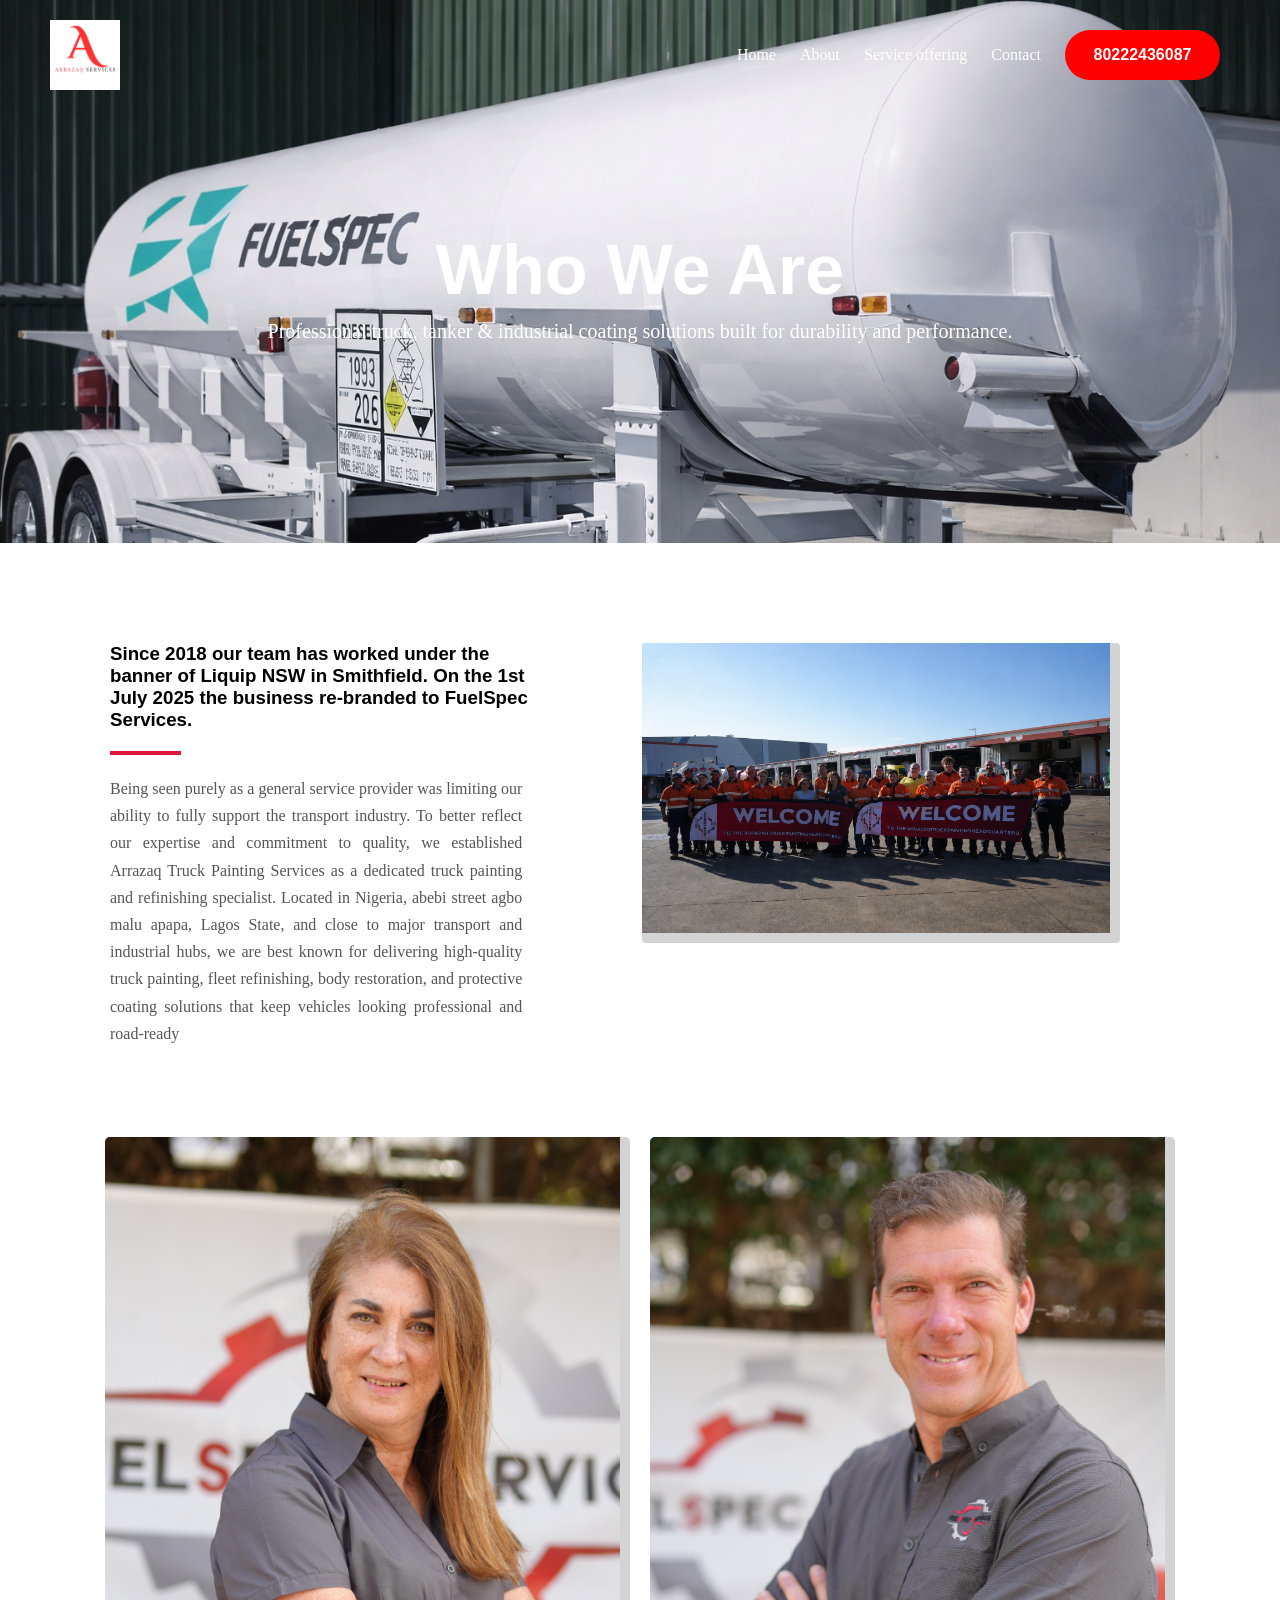
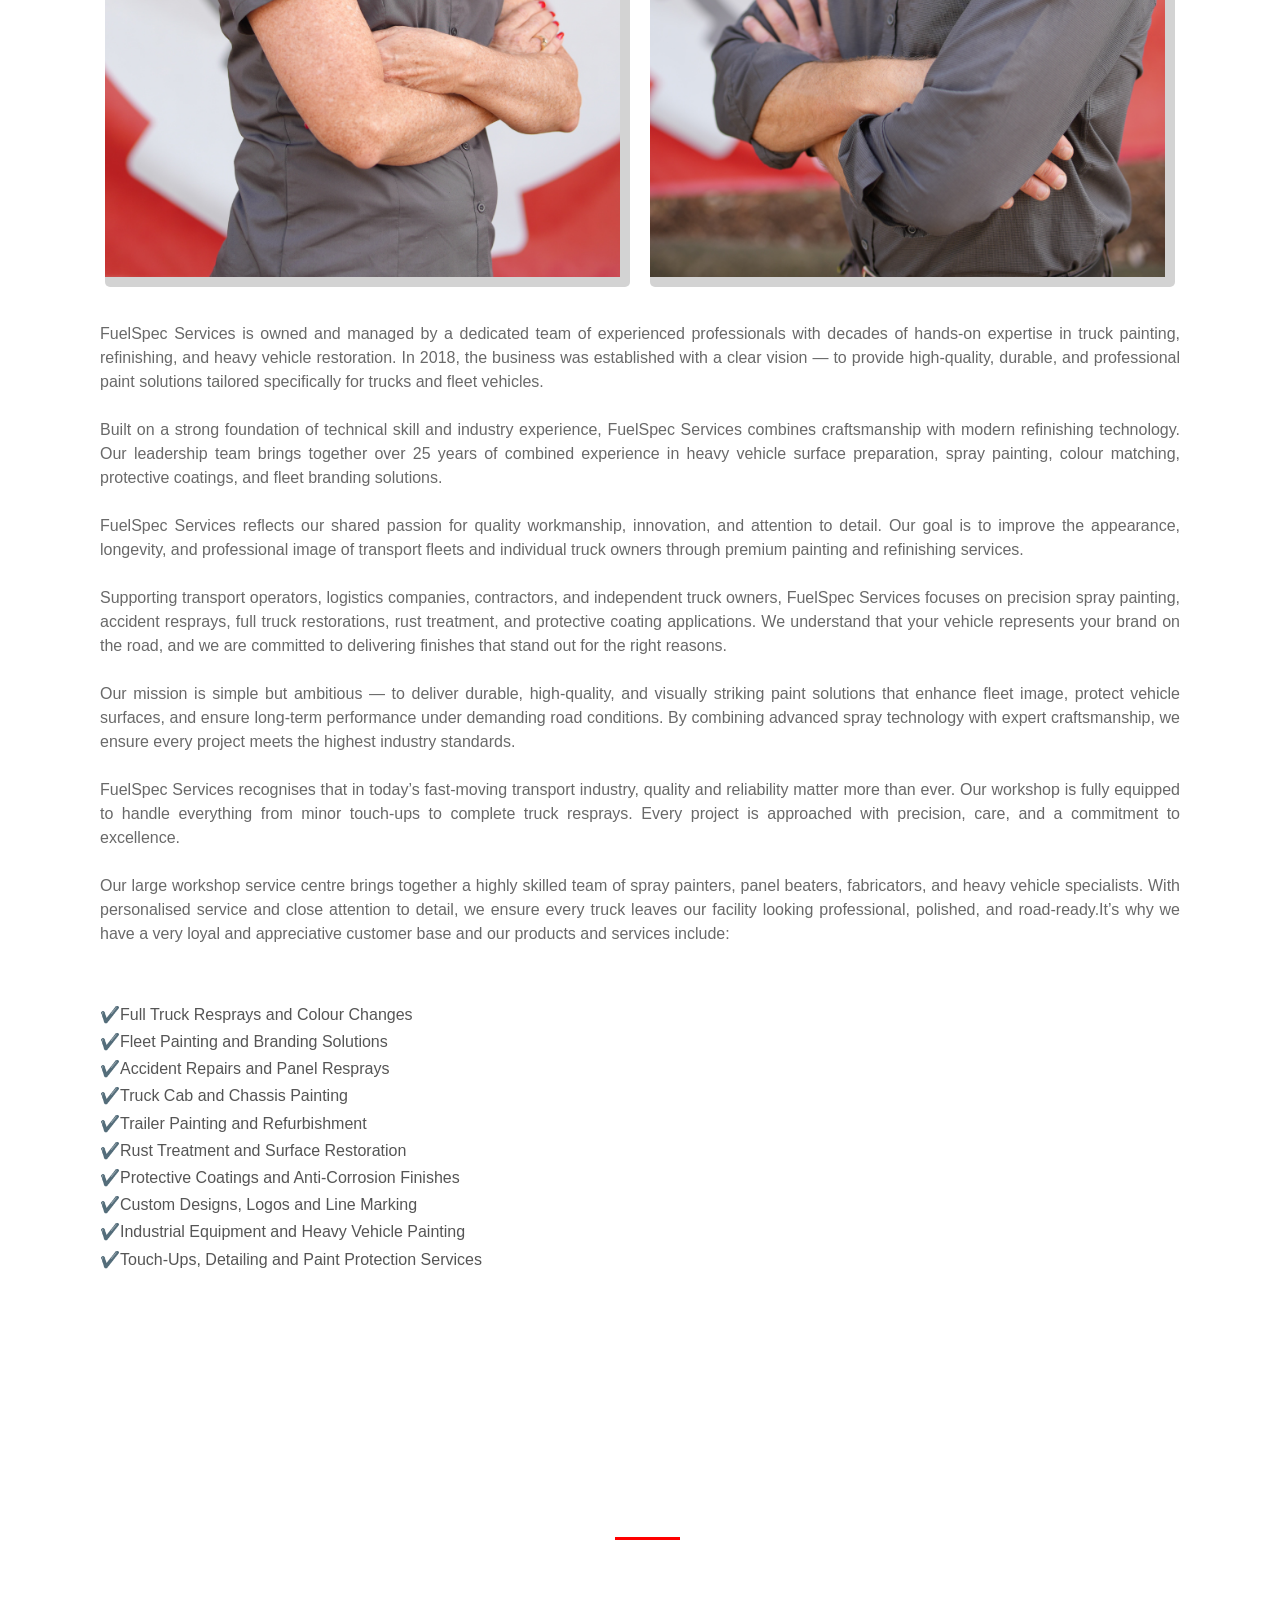
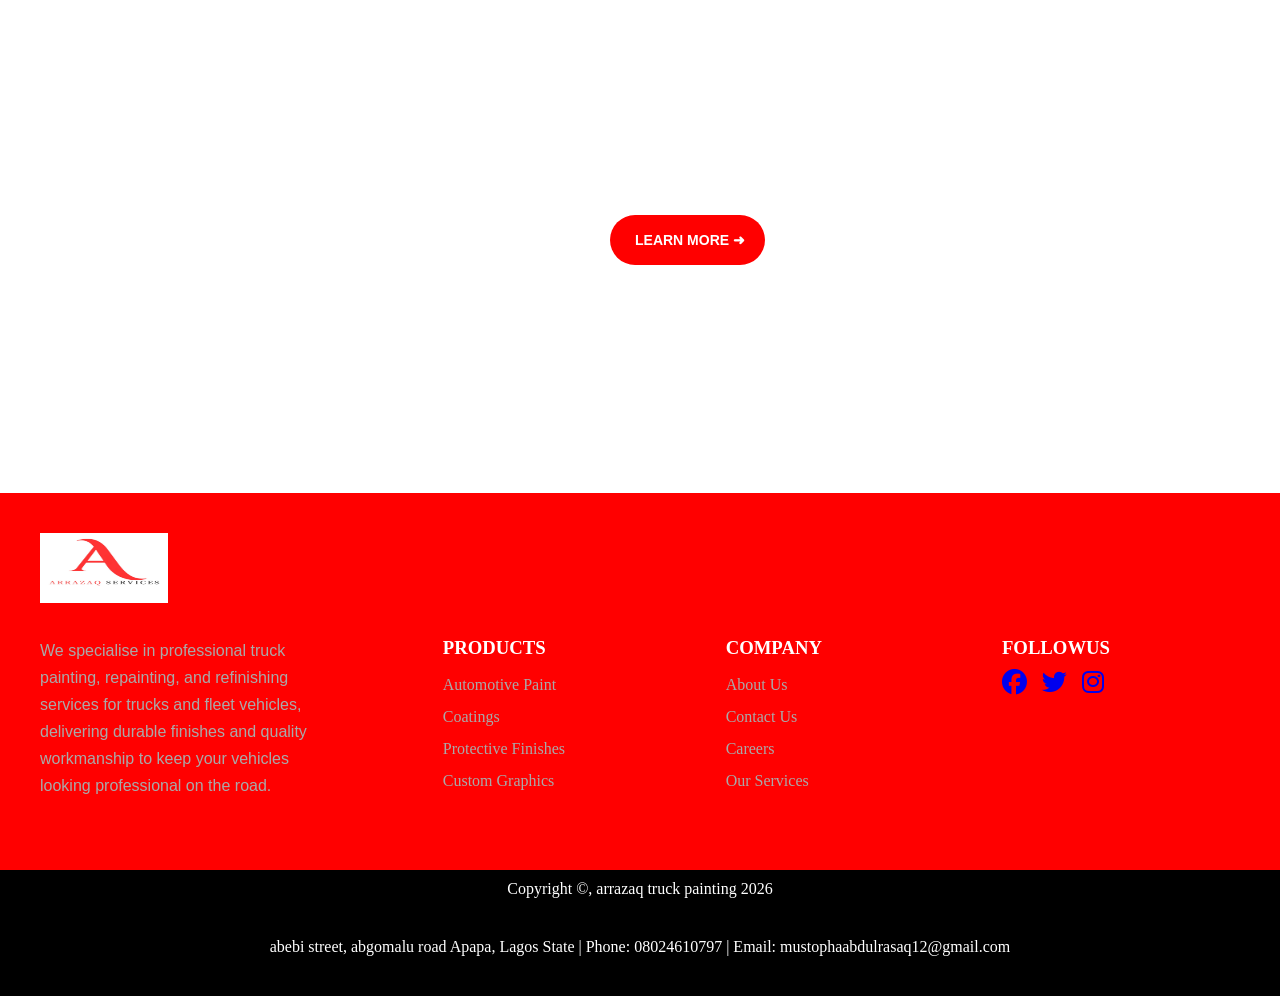
==== commit 23c22746: "Add files via upload" ====
--- a/about.html
+++ b/about.html
@@ -15,7 +15,7 @@
   <nav class="navbar">
     <ul class="sidebar">
       <li onclick="hideSidebar()"><a href="#"><svg xmlns="http://www.w3.org/2000/svg" height="24px" viewBox="0 -960 960 960" width="24px" fill="#fff"><path d="m256-200-56-56 224-224-224-224 56-56 224 224 224-224 56 56-224 224 224 224-56 56-224-224-224 224Z"/></svg></a></li>
-      <li><a href="default.html">Home</a></li>
+      <li><a href="index.html">Home</a></li>
       <li><a href="about.html">About</a></li>
       <li><a href="">Service offering</a>
             <div class="dropdown">
@@ -39,9 +39,9 @@
       <li><a href="contact.html">Contact</a></li>
     </ul>
     <div class="logo">
-          <a href="default.html"><img src="images/Logo.png" width="10%" height="70px"></a>
+          <a href="index.html"><img src="images/LOGO1.jpeg" width="10%" height="70px"></a>
     <ul>
-      <li class="hideOnMobile"><a href="default.html">Home</a></li>
+      <li class="hideOnMobile"><a href="index.html">Home</a></li>
       <li class="hideOnMobile"><a href="about.html">About</a></li>
       <li class="hideOnMobile"><a href="">Service offering</a>
             <div class="dropdown">
@@ -123,7 +123,7 @@
 </section>
 <div class="container">
   <div class="wp-logo">
-    <a href="default.html"><img src="images/Logo.png" width="10%" height="70px"></a>
+    <a href="index.html"><img src="images/LOGO1.jpeg" width="10%" height="70px"></a>
   </div>
 <div class="vp-container">
 <div class="cont">
--- a/button.css
+++ b/button.css
@@ -41,7 +41,7 @@
   font-size: 14px;
   font-weight: 600;
   border-radius: 25px;
-  margin-left: 100px;
+  margin-left: 0px;
   cursor: pointer;
   position: relative;
   transition: all 0.35s;
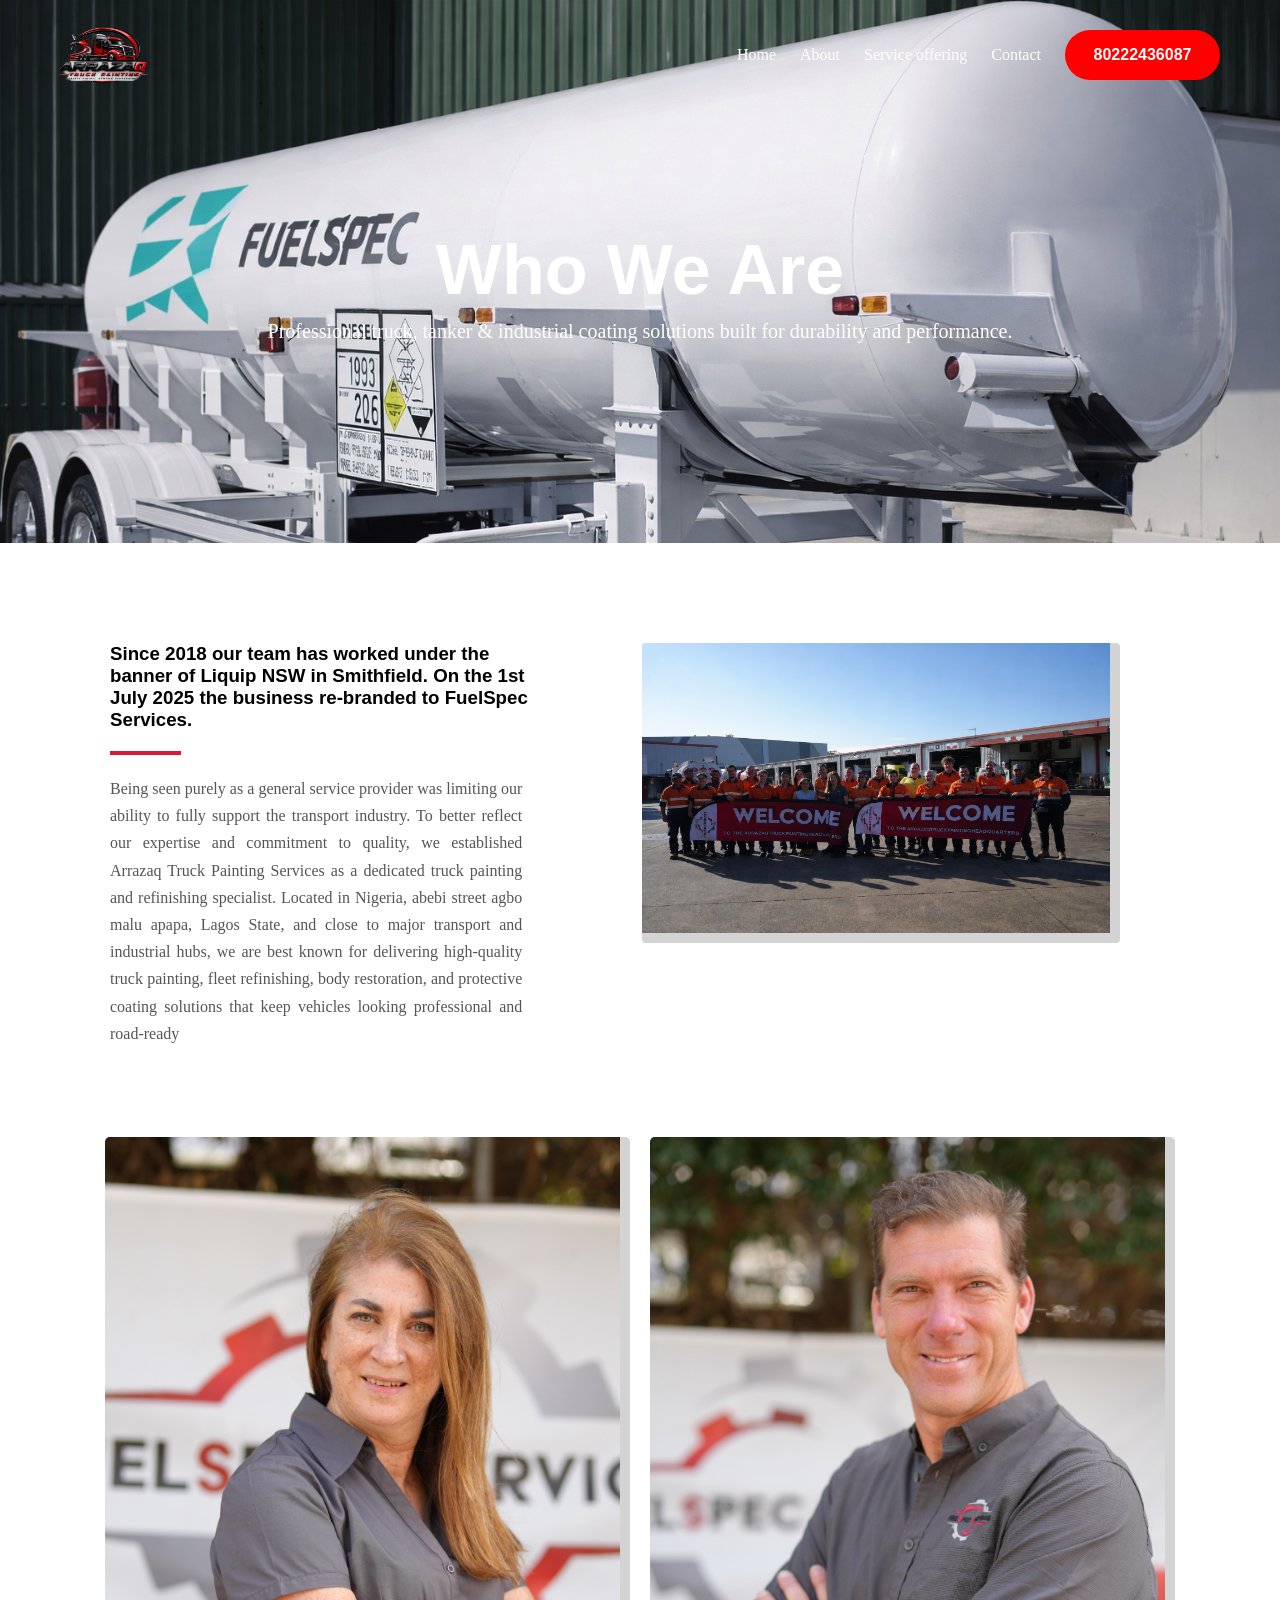
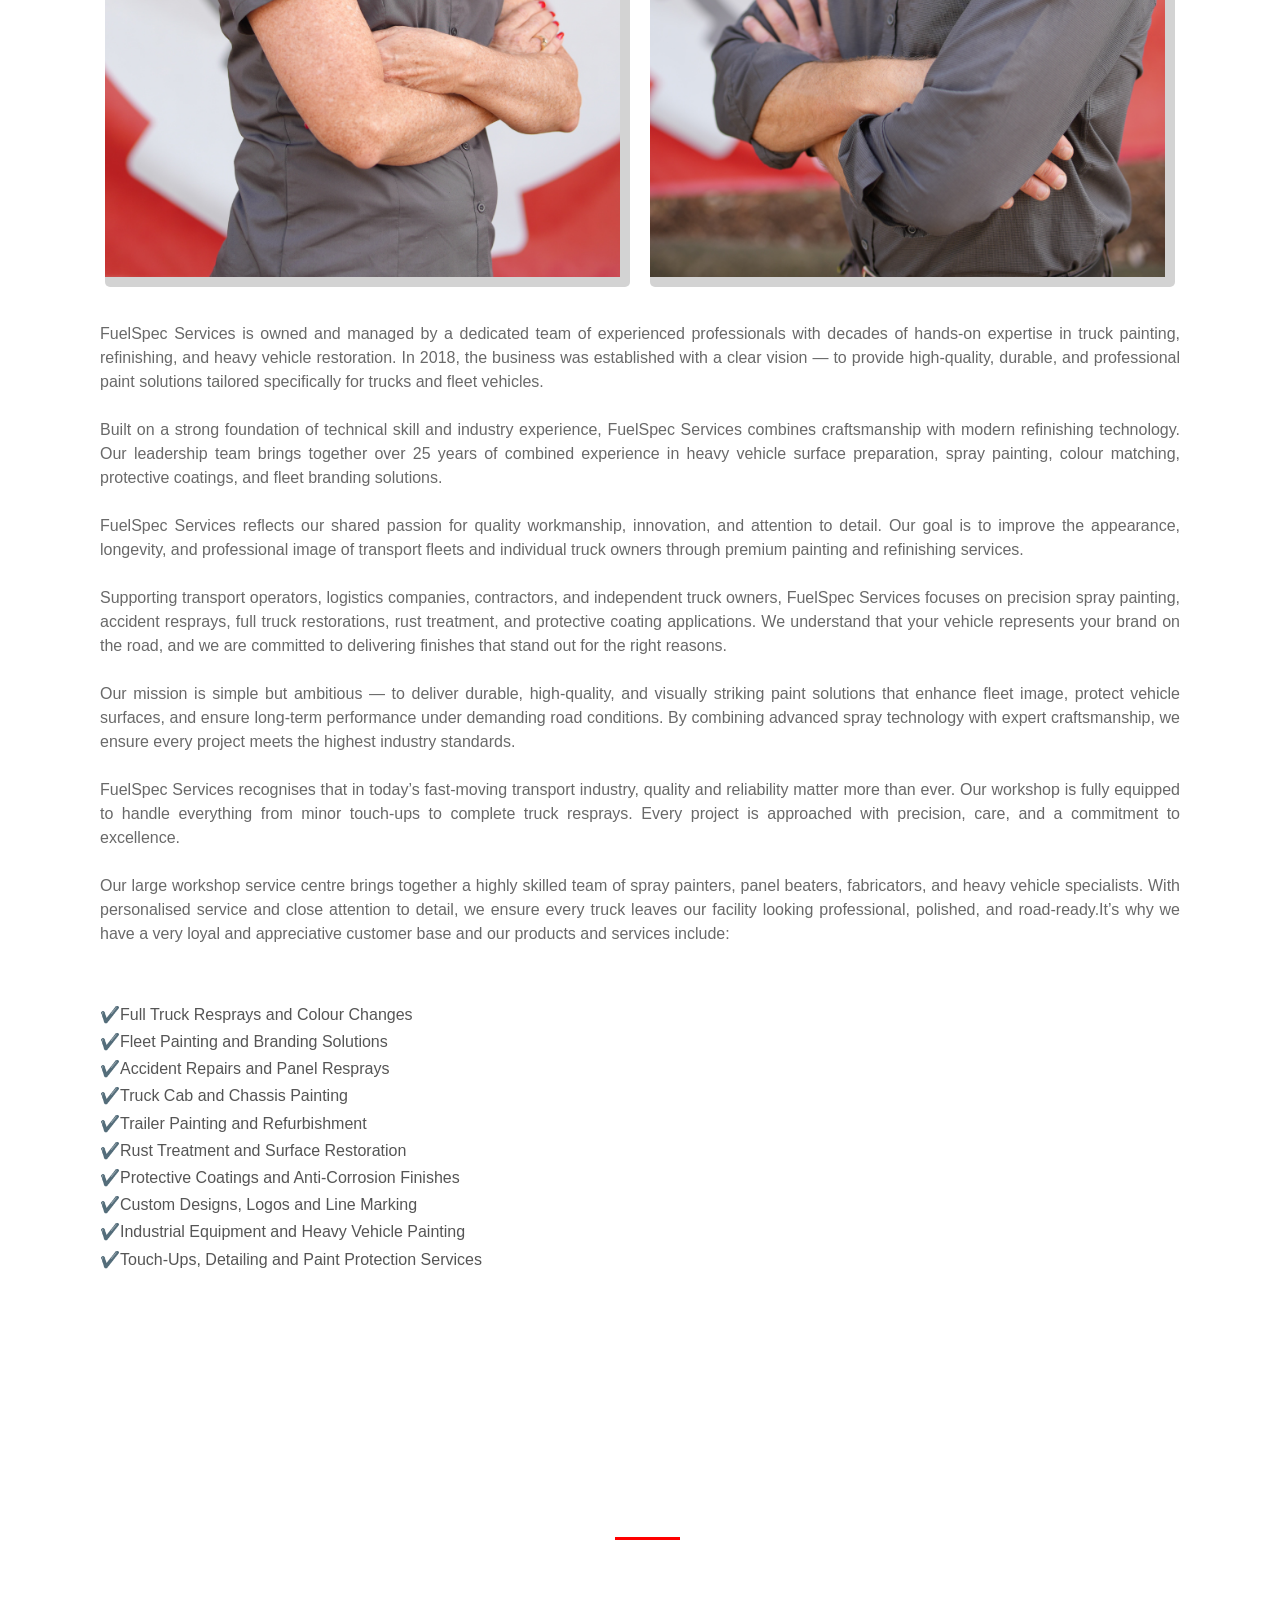
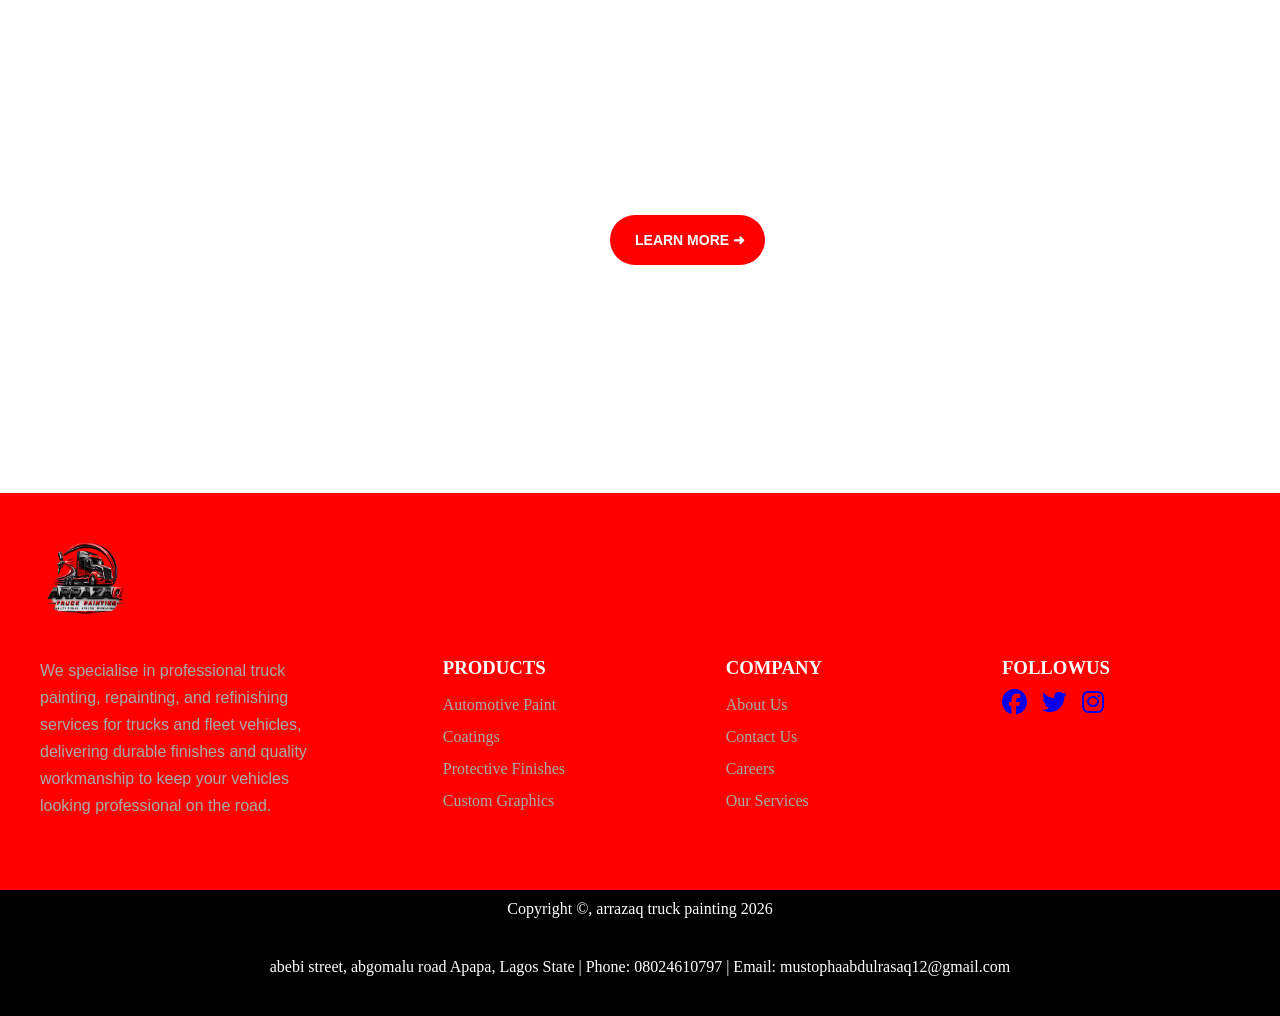
==== commit f455405f: "Update about.html" ====
--- a/about.html
+++ b/about.html
@@ -17,51 +17,15 @@
       <li onclick="hideSidebar()"><a href="#"><svg xmlns="http://www.w3.org/2000/svg" height="24px" viewBox="0 -960 960 960" width="24px" fill="#fff"><path d="m256-200-56-56 224-224-224-224 56-56 224 224 224-224 56 56-224 224 224 224-56 56-224-224-224 224Z"/></svg></a></li>
       <li><a href="index.html">Home</a></li>
       <li><a href="about.html">About</a></li>
-      <li><a href="">Service offering</a>
-            <div class="dropdown">
-                <ul>
-                    <li><a href="/">Tank Painting</a></li>
-                    <li><a href="/">Customisation</a>
-                        <div class="dropdown2" >
-                            <ul>
-                                <li><a href="/">DCA</a></li>
-                                <li><a href="/">DCA</a></li>
-                                <li><a href="/">DCA</a></li>
-                                <li><a href="/">DCA</a></li>
-                            </ul>
-                        </div>
-                    </li>
-                    <li><a href="/">Maintenance</a></li>
-                    <li><a href="/">Coaching</a></li>
-                </ul>
-            </div>
-      </li>
+      <li><a href="service-offering.html">Service offering</a></li>
       <li><a href="contact.html">Contact</a></li>
     </ul>
     <div class="logo">
-          <a href="index.html"><img src="images/LOGO1.jpeg" width="10%" height="70px"></a>
+          <a href="index.html"><img src="images/LOGO1.png" width="10%" height="70px"></a>
     <ul>
       <li class="hideOnMobile"><a href="index.html">Home</a></li>
       <li class="hideOnMobile"><a href="about.html">About</a></li>
-      <li class="hideOnMobile"><a href="">Service offering</a>
-            <div class="dropdown">
-                <ul>
-                    <li><a href="/">Tank Painting</a></li>
-                    <li><a href="/">Customisation</a>
-                        <div class="dropdown2" >
-                            <ul>
-                                <li><a href="/">DCA</a></li>
-                                <li><a href="/">DCA</a></li>
-                                <li><a href="/">DCA</a></li>
-                                <li><a href="/">DCA</a></li>
-                            </ul>
-                        </div>
-                    </li>
-                    <li><a href="/">Maintenance</a></li>
-                    <li><a href="/">Coaching</a></li>
-                </ul>
-            </div>
-      </li>
+      <li class="hideOnMobile"><a href="service-offering.html">Service offering</a></li>
       <li class="hideOnMobile"><a href="contact.html">Contact</a></li>
       <li class="hideOnMobile"><button class="phone-number-btn"><a href="tel:+23480222436087">80222436087</a></button></li>
        <li class="menu-button" onclick="showSidebar()"><a href="#"><svg xmlns="http://www.w3.org/2000/svg" height="24px"viewBox="0 -960 960 960" width="24px"fill="white"><path d="M120-240v-80h720v80H120Zm0-200v-80h720v80H120Zm0-200v-80h720v80H120Z"/></svg></a></li>     
@@ -123,7 +87,7 @@
 </section>
 <div class="container">
   <div class="wp-logo">
-    <a href="index.html"><img src="images/LOGO1.jpeg" width="10%" height="70px"></a>
+    <a href="index.html"><img src="images/LOGO1.png" width="10%" height="70px"></a>
   </div>
 <div class="vp-container">
 <div class="cont">
@@ -178,4 +142,4 @@
 
 <script src="app.js"></script>
 </body>
-</html>+</html>
--- a/razaq.css
+++ b/razaq.css
@@ -27,12 +27,20 @@
   max-width: 1300px;
   margin: 0 auto;
   padding: 0 50px;
+  border-radius: 20px;
 }
 
 .logo img {
   width: 100%;
-}
-
+  border-radius: 30px;
+}
+
+.logo {
+  padding-top: 20px;
+} 
+.logo a:hover {
+  color: none;
+}
 
 ul {
     list-style-type: none;
@@ -64,41 +72,6 @@
     background-color: white;
 }
 
-.dropdown ul li a:hover {
-  color: gray;
-}
-
-.dropdown ul {
-    margin: 0;
-    padding: 0;
-}
-
-.dropdown ul li {
-    display: block;
-    color: red;
-}
-
-.dropdown ul li a {
-  color: red;
-}
-
-.dropdown2{display: none;}
-
-.dropdown ul li:hover .dropdown2 {
-  color: gray;
-  display: block;
-  background-color: white;
-  position: absolute;
-  margin-left: 2.7cm;
-  margin-top: -0.8cm;
-}
-
-.logo {
-  padding-top: 20px;
-} 
-.logo a:hover {
-  color: none;
-}
 
 .sidebar {
   color: red;
@@ -144,7 +117,6 @@
 div.headers {
   background-image: url('images/ATP3.png');
   background-repeat: no-repeat;
-  background-attachment: fixed;  
   background-size: cover;
   inset: 0;
   padding: 10px 20px 140px 0px;
@@ -186,6 +158,8 @@
   font-size: 65px;
   font-family: sans-serif;
   line-height: 1.2;
+  margin-left: 30%;
+  margin-right: 30%;
 }
 
 .headersections2 h1 {
@@ -302,7 +276,6 @@
   color: dimgray;
 }
 
-
 div.list {
   padding-top: 55px;
   padding-left: 100px;
@@ -382,70 +355,86 @@
   margin-top: 20px;
 }
 
-
-.row {
-  display: flex;      
+.vp-col {
+  display: flex; 
   gap: 40px;          
   flex-wrap: wrap;            
   justify-content: center;    
   margin: 20px 0;
-  padding-top: 0px;
-}
+  margin-top: 30px;
+}
+
 .firstsection,
 .secondsection {
-  width: 400px;
+  width: 500px;
   position: relative;
-  padding: 10px 0 10px 0;
-}
+  padding: 20px 0 20px 0;
+}
+
 .myImage img {                
-  height: 350px;             
+  height: 400px;             
   object-fit: cover;         
   display: block;
   border-radius: 8px;
   box-shadow: 30px;
 }
-.staff-image {
+
+.staffe-image {
   width: 100%;
   background-color: lightgray;
   padding-bottom: 10px;
   padding-right: 10px;
 }
-.staff-img {
+
+.staffe-img {
   width: 100%;
   background-color: lightgray;
   padding-bottom: 10px;
   padding-right: 10px;
 } 
-.painters {
+
+.painters-content {
   position: relative;          
   margin-top: 10px; 
-  padding: 0 20px 0 20px;
-  font-family: sans-serif;
-  font-size: 100%;           
-}
-
-.painters h3 {
+  padding: 0 15px 0 15px;
+  font-family: sans-serif;
+  font-size: 100%;
+  text-align: center;     
+}
+
+.painters-content h3 {
   margin: 15px 0 10px 0;
   margin-top: 40px;
-  padding-left: 50px;
-}
-
-.painters p {
+  padding-left: 15px;
+  text-align: center;
+}
+
+.painters-content p {
+  text-align: center;
   font-size: 14px;
   line-height: 1.8;
   font-family: sans-serif;
   color: #555;
+  width: 100%;
+}
+
+.painters-content a {
+  text-decoration: none;
+  color: white;
+}
+
+.painters-content a:hover {
+  color: none;
 }
 
 .hfeed {
   text-align: center;
-}
-
+  padding-top: 100px;
+}
 
 .hfeed h1 {
   color: red;
   font-family: sans-serif;
-  padding-top: 100px;
 }
 
 .hfeed p {
@@ -764,6 +753,14 @@
 /*===================
   INNOVATING-SMART
 ===================*/  
+
+div.header2 {
+  background-image: url('images/smart2.png');
+  background-repeat: no-repeat;
+  background-size: cover;
+  padding: 10px 20px 0;
+  padding-bottom: 25px;
+}
 .vp-smartrange {
   margin-top: 100px;
   text-align: center;
@@ -790,8 +787,8 @@
   margin-top: 20px;
   margin-bottom: 15px;
 }
-.row {
-  display: flex;      
+.Tools {
+  display: flex; 
   gap: 40px;          
   flex-wrap: wrap;            
   justify-content: center;    
@@ -805,20 +802,20 @@
   position: relative;
   padding: 20px 0 20px 0;
 }
-.myImage img {                
+.my-img img {                
   height: 270px;             
   object-fit: cover;         
   display: block;
   border-radius: 8px;
   box-shadow: 30px;
 }
-.staff-image {
+.tools-image {
   width: 100%;
   background-color: lightgray;
   padding-bottom: 10px;
   padding-right: 10px;
 }
-.staff-img {
+.tools-img {
   width: 100%;
   background-color: lightgray;
   padding-bottom: 10px;
@@ -835,17 +832,8 @@
 .painters h3 {
   margin: 15px 0 10px 0;
   margin-top: 40px;
-  padding-left: 50px;
-  text-align: center;
-}
-.painters a {
-  color: black;
-  text-decoration: none;
-}
-.painters a:hover {
-  border: none;
-  border-bottom: none;
-  color: none;
+  padding-left: 0px;
+  text-align: center;
 }
 
 .painters p {
@@ -854,6 +842,15 @@
   line-height: 1.8;
   font-family: sans-serif;
   color: #555;
+}
+
+.painters a {
+  text-decoration: none;
+  color: black;
+}
+
+.painters a:hover {
+  color: none;
 }
 .mission-projects {
   background-color: red;
@@ -881,9 +878,10 @@
 }
 .our-mission p {
   padding-left: 100px;
-}
-
-.our-mission ul {
+  line-height: 1.5;
+}
+
+.our-mission ol {
   list-style: none;
   line-height: 1.8;
   padding-left: 100px;
@@ -892,6 +890,7 @@
 span {
   color: black;
   padding-right: 10px;
+  font-size: 20px;
 }
 .custom-build-project {
   color: white;
@@ -912,8 +911,9 @@
 }
 .custom-build-project p {
   padding-right: 200px;
-}
-.custom-build-project ul {
+  line-height: 1.5;
+}
+.custom-build-project ol {
   list-style: none;
   line-height: 1.8;
   padding-right: 10px;
@@ -922,12 +922,20 @@
 /*===================
   SERVICE-OFFERING
 ===================*/
-div.header2 {
-  background-image: url('images/smart2.png');
+div.header4 {
+  background-image: url('images/PT.png');
   background-repeat: no-repeat;
   background-size: cover;
   padding: 10px 20px 0;
   padding-bottom: 25px;
+}
+div.headersections5 {
+  text-align: center;
+  color: #fff;
+  padding-bottom: 270px;
+  padding-top: 150px;
+  font-size: 30px;
+  font-family: sans-serif;
 }
 .vp-rangeservices {
   text-align: center;
@@ -1013,6 +1021,74 @@
 /* =========================
           END
 ========================= */
+
+/*===================
+    VP-READ
+===================*/
+
+.header-read {
+  background-color: lightgray;padding-bottom: 50px;
+}
+.vp-read {
+  text-align: center;
+  margin-top: 130px;
+  margin-left: 70px;
+  margin-right: 70px;
+}
+.vp-read h1 {
+  font-size: 80px;
+  color: red;
+  margin-left: 130px;
+  margin-right: 130px;
+}
+.vp-read p {
+  font-size: 25px;
+  color: gray;
+  font-weight: bold;
+  font-family: sans-serif;
+  padding-top: 30px;
+}
+/*===================
+    SEARCH BAR
+===================*/
+.search-box{
+    display: flex;
+    gap: 0px;
+    margin-top: 35px;
+    justify-content: center;
+}
+
+.search-box input{
+    width: 300px;
+    padding: 10px;
+    border: 1px solid #fff;
+    border-radius: 0px;
+    border-right: none;
+    font-size: 16px;
+    height: 40px;
+}
+
+.search-box button{
+    padding: 10px 20px;
+    background-color: #fff;
+    color: white;
+    border: 1px solid #ccc;
+    border-left: none;
+    border-radius: 0px;
+    cursor: pointer;
+    height: 40px;
+}
+
+.search-box input:hover{
+    background-color: none;
+    border: none;
+}
+
+.search-box button:hover{
+    background-color: none;
+    border: none;
+}
+
 /* =========================
    FOOTER CONTAINER
 ========================= */
@@ -1035,8 +1111,14 @@
 }
 
 .wp-logo {
-  width: 100%;
+  width: 70%;
   margin-left: 40px;
+  border-radius: 30px;
+}
+
+.wp-logo img {
+  border-radius: 30px;
+  height: 90px;
 }
 
 .cont h3 {
--- a/mediaquery.css
+++ b/mediaquery.css
@@ -20,8 +20,7 @@
 
 div.headers {
   background-image: url('images/ATP3.png');
-  background-repeat: no-repeat;  
-  background-size: cover;
+  background-repeat: no-repeat;
   inset: 0;
   height: 70vh;
   }
@@ -60,6 +59,8 @@
 
   .headersection2 h1 {
     font-size: 1.8rem;
+    margin-left: 1%;
+    margin-right: 1%;
   }
 
   .headersections2 p {
@@ -93,12 +94,10 @@
   }
 
   .col-12 {
-    display: grid;
-    grid-template-columns: auto;
-    align-items: center;
+    display: flex;
+    flex-direction: column;
     justify-self: center;
     width: 100%;
-    margin: 0 auto;
     text-align: center;
   }
 
@@ -111,34 +110,39 @@
     margin-left: 40%;
     width: 20%;
     padding: 0px;
-    margin-bottom: 17%;
-  }
-
-  .row {
-    display: grid;
-    grid-template-columns: auto;
-    align-items: center;
+    margin-bottom: 20px;
+  }
+
+  .vp-col {
+    display: flex;
+    flex-direction: column;
     justify-self: center;
     width: 100%;
     margin: 0 auto;
     text-align: center;
   }
 
+  .staffe-image,
+  .staffe-img {
+    width: 100%;
+    background-color: lightgray;
+    padding-bottom: 10px;
+    padding-right: 10px;
+}
+
   .myImage {
-    display: grid;
-    grid-template-columns: auto;
-    align-items: center;
+    display: flex;
+    flex-direction: column;
     justify-self: center;
-    width: 100%;
-    margin: 0 auto;
-    text-align: center;
+    width: 90%;
+    text-align: center;
+    margin-right: 15px;
   }
 
   .myImage img {
-    height: 300px;
-    width: 100%;
-    padding: 0px;
-    margin: 0px;
+    height: 400px;
+    width: 100%;
+    padding: 0px;
   }
 
   .myImage h3 {
@@ -165,6 +169,11 @@
     margin: 0px;
     margin-top: 15px;
     width: 50%;
+  }
+
+  .hfeed {
+    text-align: center;
+    padding-top: 30px;
   }
 
   .hfeed h1 {
@@ -450,7 +459,6 @@
   background-image: url('images/ATTP.png');
   background-repeat: no-repeat;  
   background-size: cover;
-  background-attachment: fixed;
   inset: 0;
   height: 37vh;
 }
@@ -666,6 +674,391 @@
 .proffe a:hover {
   color: none;
 }
+
+/*========================
+      THANK YOU PAGE
+======================*/
+div.fa-form {
+  display: block;
+  margin-left: 0px;
+  justify-content: center;
+  padding-top: 30px;
+}
+
+.vp-head {
+  margin-left: 0px;
+}
+
+.vp-head h1 {
+  font-family: sans-serif;
+  font-size: 2.5rem;
+  font-weight: bold;
+  padding-bottom: 10px;
+}
+
+.vp-head p {
+  padding-top: 10px;
+  font-family: sans-serif;
+  font-size: 0.9rem;
+  color: gray;
+  line-height: 1.6;
+  padding-bottom: 5rem;
+}
+
+.fa-head {
+  margin-right: 20%;
+}
+.fa-head h1 {
+  font-family: sans-serif;
+  font-size: 30px;
+  font-weight: bold;
+}
+h3.prof {
+  font-family: sans-serif;
+  font-weight: bold;
+  font-size: 15px;
+  padding-top: 20px;
+  color: #000;
+}
+p.proff {
+  padding-top: 10px;
+  font-family: serif;
+  color: gray;
+  font-size: 15px;
+}
+.proffe {
+  text-decoration: none;
+  color: #DD183B;
+  font-weight: bold;
+  outline: none;
+}
+.proffe a:hover {
+  color: none;
+}
+/*========================
+      SERVICE-OFFERING
+======================*/
+
+div.header4 {
+  background-image: url('images/PT.png');
+  background-repeat: no-repeat;  
+  background-size: cover;
+  inset: 0;
+  height: 54vh;
+}
+
+div.headersections5 {
+  font-size: 1.3rem;
+  padding-top: 32px;
+  padding-left: 50px;
+  padding-right: 50px;
+  line-height: 1.4;
+  text-align: center;
+}
+
+.vp-rangeservices {
+  text-align: center;
+  margin-top: 40px;
+}
+.vp-rangeservices h1 {
+  font-family: cursive;
+  margin-left: 30px;
+  margin-right: 30px;
+}
+.vp-rangeservices hr {
+  border: none;
+  background-color: red;
+  margin-left: 41%;
+  margin-right: 45%;
+  height: 2.5px;
+  margin-top: 20px;
+  margin-bottom: 15px;
+  width: 15%;
+}
+.vp-rangeservices p {
+  text-align: center;
+  font-family: sans-serif;
+  margin-left: 20px;
+  line-height: 1.9;
+  width: 90%;
+  font-size: 0.9rem;
+}
+
+.vp_row {
+  display: flex;
+  flex-direction: column;
+  gap: 20px;
+  flex-wrap: wrap;            
+  justify-content: center;
+  margin-top: 30px;
+}
+.first_img,
+.second_img {
+  width: 85%;
+  margin-left: 20px;
+  position: relative;
+}
+.vp_myImage img {                
+  height: 350px;             
+  object-fit: cover;         
+  display: block;
+  border-radius: 8px;
+  box-shadow: 30px;
+}
+.vp_myImg img {                
+  height: 400px;             
+  object-fit: cover;         
+  display: block;
+  border-radius: 8px;
+  box-shadow: 30px;
+}
+.staff_image {
+  width: 110%;
+  background-color: lightgray;
+  padding-bottom: 10px;
+  padding-right: 10px;
+}
+.staff_img {
+  width: 110%;
+  background-color: lightgray;
+  padding-bottom: 10px;
+  padding-right: 10px;
+} 
+.vp_painters {
+  position: relative;          
+  margin-top: 10px; 
+  padding: 0 20px 0 0px;
+  font-family: sans-serif;
+  font-size: 100%; 
+  text-align: center;          
+}
+.vp_painters h3 {
+  margin-top: 20px;
+  text-align: center;
+}
+.vp_painters p {
+  text-align: center;
+  font-size: 14px;
+  line-height: 1.8;
+  font-family: sans-serif;
+  color: #555;
+}
+
+/*========================
+  INNOVATING-SMART PAGE
+======================*/
+
+div.header2 {
+  background-image: url('images/smart2.png');
+  background-repeat: no-repeat;  
+  background-size: cover;
+  inset: 0;
+  height: 42vh;
+}
+
+div.headersections4 {
+  font-size: 1.3rem;
+  padding-top: 32px;
+  padding-left: 50px;
+  padding-right: 50px;
+  line-height: 1.4;
+  text-align: center;
+}
+
+.vp-smartrange {
+  margin-top: 60px;
+  text-align: center;
+}
+
+.vp-smartrange h1 {
+  width: 100%;
+  color: #000;
+  font-size: 1.7rem;
+  font-family: cursive;
+}
+.vp-smartrange p {
+  width: 90%;
+  color: #555;
+  padding-top: 10px;
+  margin-left: 20px;
+  line-height: 1.5;
+  font-family: sans-serif;
+}
+.vp-smartrange hr {
+  border: none;
+  background-color: #DD183B;
+  margin-left: 40%;
+  margin-right: 45%;
+  height: 3px;
+  margin-top: 15px;
+  width: 18%;
+}
+.Tools {
+  display: flex;
+  flex-direction: column;
+  gap: 20px;
+  flex-wrap: wrap;
+  justify-content: center;
+  margin-top: 30px;
+}
+.vp-SBVA,
+.vp-SLOP,
+.vp-WEAR {
+  width: 90%;
+  position: relative;
+  margin-left: 20px;
+}
+.my-img img {          
+  height: 400px;             
+  object-fit: cover;         
+  display: block;
+  border-radius: 8px;
+  box-shadow: 30px;
+}
+.tools-image {
+  width: 100%;
+  background-color: lightgray;
+  padding-bottom: 10px;
+  padding-right: 10px;
+}
+.tools-img {
+  width: 100%;
+  background-color: lightgray;
+  padding-bottom: 10px;
+  padding-right: 10px;
+} 
+.painters {
+  position: relative;          
+  margin-top: 10px; 
+  font-family: sans-serif;         
+}
+
+.painters h3 {
+  margin-top: 20px;
+  text-align: center;
+}
+
+.painters a {
+  color: black;
+  text-decoration: none;
+}
+.painters a:hover {
+  border: none;
+  border-bottom: none;
+  color: none;
+}
+
+.painters p {
+  text-align: center;
+  font-size: 14px;
+  line-height: 1.8;
+  font-family: sans-serif;
+  color: #555;
+}
+.mission-projects {
+  background-color: red;
+  display: flex;
+  flex-direction: column;
+  gap: 20px;
+  margin-top: 0px;
+}
+.our-mission {
+  color: white;
+  flex: 1;
+  padding-top: 40px;
+  padding-bottom: 10px;
+}
+.our-mission h2 {
+  padding-left: 20px;
+  width: 100%;
+}
+.our-mission hr {
+  border: none;
+  background-color: #fff;
+  margin-left: 5%;
+  margin-right: 73%;
+  height: 2px;
+  margin-top: 20px;
+  margin-bottom: 15px;
+  width: 18%;
+}
+.our-mission p {
+  padding-left: 20px;
+  width: 100%;
+  line-height: 1.5;
+}
+
+.our-mission ol {
+  list-style: none;
+  line-height: 1.8;
+  padding-left: 20px;
+  width: 100%;
+  padding-top: 30px;
+}
+
+span {
+  line-height: 1.2;
+  color: black;
+  padding-right: 10px;
+  font-size: 1.9rem;
+}
+
+.custom-build-project {
+  color: white;
+  flex: 1;
+  padding-top: 10px;
+  padding-bottom: 40px;
+}
+.custom-build-project h2 {
+  width: 100%;
+  padding-left: 20px;
+}
+.custom-build-project hr {
+  border: none;
+  background-color: #fff;
+  margin-left: 5%;
+  margin-right: 73%;
+  height: 2px;
+  margin-top: 20px;
+  margin-bottom: 15px;
+  width: 18%;
+}
+.custom-build-project p {
+  padding-left: 20px;
+  width: 100%;
+  line-height: 1.5;
+}
+.custom-build-project ol {
+ list-style: none;
+  line-height: 1.8;
+  padding-left: 20px;
+  width: 100%;
+  padding-top: 30px;
+}
+span {
+  line-height: 1.2;
+  color: black;
+  padding-right: 10px;
+  font-size: 1.9rem;
+}
+
+/*========================
+      READ PAGE
+======================*/
+
+.vp-read {
+  text-align: center;
+  margin-top: 30px;
+  margin-left: 30px;
+  margin-right: 30px;
+}
+
+.vp-read h1 {
+  font-size: 3.0rem;
+  color: red;
+  margin-left: 30px;
+  margin-right: 30px;
+}
 }
 
 /*========================
@@ -673,26 +1066,4253 @@
 ======================*/
 
 @media screen and (max-width: 480px) {
+
+div.headers {
+  background-image: url('images/ATP3.png');
+  background-repeat: no-repeat;
+  inset: 0;
+  height: 45vh;
+  }
+
+
+.main__container {
+  display: grid;
+  grid-template-columns: auto;
+  align-items: center;
+  justify-self: center;
+  width: 100%;
+  text-align: center;
+  padding-top: 30px;
+  }
+
+  .headersection2 {
+    padding-top: 0px;
+  }
+
   .headersection h1 {
+    font-size: 1.5rem;
+  }
+
+
+  .headersection h3 {
+    font-size: 1.0rem;
+    padding-bottom: 10px;
+  }
+
+  .headersection hr {
+    margin-right: 55%;
+    margin-left: 40%;
+    width: 15%;
+    padding: 0px;
+  }
+
+  .headersection2 h1 {
+    font-size: 1.8rem;
+    margin-left: 0%;
+    margin-right: 0%;
+  }
+
+  .centre-container {
+      background-color: red;
+      border-radius: 25px;
+      color: white;
+      padding: 10px;
+      cursor: pointer;
+      width: 155px;
+      border: 2px ;
+      height: 50px;
+      font-size: 16px;
+      font-weight: 600;
+      margin-top: 20px;
+    }
+.centre-container :hover {
+      background-color: #555;
+    }
+
+  .headersections2 p {
+    font-size: 1.4rem;
+    margin-top: 1rem;
+  }
+
+  .ast-builder {
+    display: grid;
+    grid-template-columns: auto;
+    align-items: center;
+    justify-self: center;
+    width: 100%;
+    margin: 0 auto;
+    text-align: center
+  }
+
+  .ast-builder h1 {
     font-size: 2rem;
+    text-align: center;
+  }
+
+  .ast-builder p {
+    font-size: 1rem;
+    text-align: center;
+    line-height: 1.4;
+    width: 100%;
+    padding: 0%;
+    margin: 0%;
+    padding-top: 25px;
+  }
+
+  .col-12 {
+    display: flex;
+    flex-direction: column;
+    justify-self: center;
+    width: 100%;
+    text-align: center;
+  }
+
+  .col-12 h1 {
+    font-size: 2rem;
+  }
+
+  .col-12 hr {
+    margin-right: 50%;
+    margin-left: 40%;
+    width: 20%;
+    padding: 0px;
+    margin-bottom: 20px;
+  }
+
+  .vp-col {
+    display: flex;
+    flex-direction: column;
+    justify-self: center;
+    width: 100%;
+    margin: 0 auto;
+    text-align: center;
+  }
+
+  .staffe-image,
+  .staffe-img {
+    width: 100%;
+    background-color: lightgray;
+    padding-bottom: 10px;
+    padding-right: 10px;
+}
+
+  .myImage {
+    display: flex;
+    flex-direction: column;
+    justify-self: center;
+    width: 67%;
+    text-align: center;
+    margin-right: 125px;
+  }
+
+  .myImage img {
+    height: 300px;
+    width: 100%;
+    padding: 0px;
+  }
+
+  .myImage h3 {
+    font-size: 1rem;
+    text-align: center;
+    padding: 0px;
+    margin: 0px;
+    padding-top: 10px;
+    padding-bottom: 10px;
+  }
+
+  .myImage p {
+    font-size: 1rem;
+    text-align: center;
+    line-height: 1.4;
+    width: 100%;
+    padding: 0%;
+    margin: 0%;
+  }
+
+  .figcaption-btn {
+    text-align: center;
+    padding: 0px;
+    margin: 0px;
+    margin-top: 15px;
+    width: 50%;
+  }
+
+  .hfeed {
+    text-align: center;
+    padding-top: 30px;
+  }
+
+  .hfeed h1 {
+    font-size: 1.7rem;
+    text-align: center;
+  }
+
+  .hfeed p {
+    font-size: 0.90;
+    text-align: center;
+    width: 100%;
+    padding: 0%;
+    margin: 0%;
+    padding-left: 10px;
+    padding-right: 10px;
+    padding-top: 20px;
+  }
+
+  .contact-us {
+    text-align: center;
+    padding: 0px;
+    margin: 0px;
+    margin-top: 50px;
+  }
+
+  .picture img {
+    margin-top: 25px;
+    height: 150px;
+    width: 93%;
+    padding: 0px;
+    margin-left: 17px;
+    margin-right: 0px;
+  }
+
+  .wp-singular h1 {
+    font-size: 1.7rem;
+    text-align: center;
+    color: red;
+  }
+
+  .wp-singular p {
+    font-size: 0.90;
+    text-align: center;
+    width: 100%;
+    padding: 0%;
+    margin: 0%;
+    padding-left: 10px;
+    padding-right: 10px;
+    padding-top: 20px;
+    padding-bottom: 35px;
+  }
+
+  .flex-shrink h1 {
+    font-size: 1.7rem;
+    text-align: left;
+    width: 140%;
+    padding: 0px;
+    margin: 0px;
+    padding-top: 70px;
+    padding-left: 20px;
+  }
+
+  .flex-shrink hr {
+    margin-right: 10%;
+    margin-left: 6%;
+    width: 20%;
+    padding: 0px;
+  }
+
+  .flex-shrink p {
+    font-size: 0.90;
+    text-align: left;
+    width: 125%;
+    padding: 0px;
+    margin: 0px;
+    padding-top: 20px;
+    padding-left: 20px;
+  }
+
+  .learn-morebutton {
+    padding: 0px;
+    margin: 0px;
+    margin-left: 20px;
+    width: 50%;
+    margin-top: 50px;
+  }
+
+  .content {
+    display: flex;
+    flex-direction: column;
+    padding-top: 40px;
+  }
+  .content-hero {
+    text-align: left;
+    width: 100%;
+    padding-left: 20px;
+  } 
+
+  .content-hero h1 {
+    font-size: 1.7rem;
+    width: 100%;
+    padding: 0px;
+    margin: 0px;
+  }
+
+  .content-hero hr {
+    margin-right: 16%;
+    margin-left: 1%;
+    width: 20%;
+    padding: 0px;
+    margin-top: 20px;
+  }
+
+  .content-hero p {
+    font-size: 0.90;
+    text-align: justify;
+    width: 90%;
+    padding: 0px;
+    margin: 0px;
+    padding-top: 25px;                                                
+  }
+
+  .content-heros {
+    margin-top: 40px;
+    padding: 12px 20px;
+    font-size: 14px;
+    font-weight: 600;
+    width: 170px;
+    height: 50px;
+    color: white;
+    border: none;
+    border-radius: 25px;
+    background: red;
+    margin-left: 0px;
+    margin-bottom: 50px;
+    cursor: pointer;
+  }
+.content-heros :hero {
+    background-color:    555;
+  }
+
+  .content-image img {
+    width: 96%;
+    margin-left: 10px;
+    border-radius: 5px;
+    height: 50vh;
+  }
+
+  .firstimg,
+  .secondimg,
+  .thirdimg,
+  .forthimg {
+    margin-top: 25px;
+    height: 300px;
+    width: 100%;
+    padding: 0px;
+    margin: 0px;
+  }
+
+  .launch h1 {
+    font-size: 1.7rem;
+    text-align: left;
+    width: 100%;
+    padding: 0px;
+    margin: 0px;
+    padding-top: 70px;
+    padding-left: 20px;
+  }
+
+  .launch hr {
+    margin-right: 10%;
+    margin-left: 5%;
+    width: 15%;
+    padding: 0px;
+  }
+
+  .wp_news {
+    display: block;
+    text-align: justify;
+  }
+
+  .first_wp_news h3 {
+    font-size: 1.4rem;
+    text-align: justify;
+    width: 300%;
+    padding: 0px;
+    margin: 0px;
+    padding-top: 10px;
+    padding-left: 20px;
+  }
+  .sec_wp_news h3 {
+    font-size: 1.4rem;
+    text-align: justify;
+    width: 300%;
+    padding: 0px;
+    margin: 0px;
+    padding-top: 40px;
+    padding-left: 20px;
+  }
+  .third_wp_news h3 {
+    font-size: 1.4rem;
+    text-align: justify;
+    width: 300%;
+    padding: 0px;
+    margin: 0px;
+    padding-top: 40px;
+    padding-left: 20px;
+  }
+
+  p.ast_skills {
+    font-size: 0.90;
+    text-align: justify;
+    width: 300%;
+    padding: 0px;
+    margin: 0px;
+    padding-top: 20px;
+    padding-left: 20px;
+    padding-bottom: 20px;
+  }
+
+  p.date {
+    font-size: 0.90;
+    text-align: justify;
+    width: 300%;
+    padding: 0px;
+    margin: 0px;
+    padding-left: 20px;
+  }
+
+  .wp_news a {
+    padding-left: 20px;
+    margin-top: 30px;
+  }
+
+  .launch img {
+    height: 50vh;
+    width: 95%;
+    padding: 0px;
+    margin-left: 0px;
+    margin-right: 0px;
+  }
+
+  .container {
+    display: block;
+    margin-top: 80px;
+    padding-top: 10px;
+    padding-left: 10px;
+  }
+
+  .vp-container {
+    display: block;
+    padding-left: 30px;
+  }
+
+  .vp-container p {
+    font-size: 0.90rem;
+    text-align: left;
+    width: 130%;
+    margin: 0px;
+    padding-top: 0px;
+  }
+
+  .vp-container h3 {
+    text-align: left;
+    width: 400%;
+    margin: 0;
+    padding-top: 40px;
+    padding-bottom: 30px;
+  }
+
+  .wp-logo img {
+    width: 25%;
+    padding: 0px;
+    margin: 0px;
+    margin-right: 30px;
+  }
+
+/*========================
+    ABOUT PAGE      
+======================*/
+
+div.header {
+  background-image: url('images/ATTP.png');
+  background-repeat: no-repeat;  
+  background-size: cover;
+  inset: 0;
+  height: 37vh;
+}
+
+.headersections2 h1 {
+  font-size: 1.2rem;
+  padding-top: 25px;
+}
+
+.headersections2 p {
+  font-size: 1.0rem;
+}
+
+.continet {
+  justify-content: left;
+  display: block;
+}
+
+.bashe {
+  padding-top: 20px;
+  margin-left: 0px;
+  width: 110%;
+  text-align: left;
+}
+
+.bashe h3 {
+  text-align: left;
+  margin: 0;
+}
+
+.bashe hr {
+  border: none;
+  height: 4px;
+  width: 15%;
+  background-color: #DD183B;
+  margin-left: 0px;
+  margin-right: 80%;
+  margin-top: 20px;
+}
+
+div.img-bashe {
+  margin-top: 20px;
+  width: 130%;
+}
+
+.img-bashe img {
+  margin-top: 0px;
+  display: block;
+  border-radius: 4px;
+}
+
+.all-team {
+  background-color: lightgray;
+  padding-bottom: 10px;
+  padding-right: 10px;
+}
+
+.image-box{
+  display: flex;
+  flex-direction: column;
+  justify-content: center;
+  padding-top: 10px;
+}
+
+.image-box img{
+  width: 90%;
+  height: 750px;
+  border-radius: 5px; 
+  object-fit: cover;
+  margin-left: 30px;
+}
+
+.image-1{
+  background-color: lightgray;
+  background-position: 70%, 70%;
+  padding-right: 10px;
+  padding-bottom: 10px;
+}
+.image-2 {
+  background-color: lightgray;
+  background-position: 70%, 80%;
+  padding-right: 10px;
+  padding-bottom: 10px;
+}
+
+p.wp {
+  width: 115%;
+  text-align: left;
+  padding-left: 15px;
+}
+
+div.list {
+  padding-top: 50px;
+  padding-left: 15px;
+  font-size: 16px;
+  font-family: sans-serif;
+  line-height: 1.5;
+  color: #555;
+  text-align: left;
+}
+/*========================
+    CONTACT PAGE      
+======================*/
+
+div.header1 {
+  background-image: url('images/PT.png');
+  background-repeat: no-repeat;  
+  background-size: cover;
+  inset: 0;
+  height: 37vh;
+}
+
+div.headersections3 {
+  font-size: 1.0rem;
+  padding-top: 25px;
+  text-align: center;
+}
+
+div.fa-form {
+  display: block;
+  margin-left: 0px;
+  justify-content: center;
+  padding-top: 70px;
+}
+
+.fas-head {
+  margin-left: 0px;
+}
+
+.fas-head h1 {
+  font-family: sans-serif;
+  font-size: 1.5rem;
+  font-weight: bold;
+  padding-bottom: 30px;
+}
+input.name {
+  width: 100%;
+}
+
+input {
+  font-size: 15px;
+  width: 100%;
+  padding: 10px;
+  margin-bottom: 10px;
+  text-align: left;
+  height: 55px;
+  background-color: whitesmoke;
+  border: 1px solid darkgray;
+}
+
+.contract-form {
+  display: flex;
+  flex-direction: column;
+  gap: 10px;
+}
+
+textarea {
+  font-size: 20px;
+  width: 100%;
+  height: 120px;
+  background-color: whitesmoke;
+  border: 1px solid darkgray;
+  padding: 10px;
+}
+
+.send-message {
+  background-color: #DD183B;
+  border-radius: 25px;
+  color: white;
+  padding: 10px;
+  font-size: 14px;
+  font-weight: bold;
+  font-family: sans-serif;
+  cursor: pointer;
+  width: 170px;
+  border: 2px ;
+  height: 50px;
+  margin-top: 10px;
+  margin-bottom: 60px;
+  cursor: pointer;
+}
+.send-message:hover {
+  background-color: #555;
+}
+
+.fa-head {
+  margin-right: 20%;
+}
+.fa-head h1 {
+  font-family: sans-serif;
+  font-size: 30px;
+  font-weight: bold;
+}
+h3.prof {
+  font-family: sans-serif;
+  font-weight: bold;
+  font-size: 15px;
+  padding-top: 20px;
+  color: #000;
+}
+p.proff {
+  padding-top: 10px;
+  font-family: serif;
+  color: gray;
+  font-size: 15px;
+}
+.proffe {
+  text-decoration: none;
+  color: #DD183B;
+  font-weight: bold;
+  outline: none;
+}
+.proffe a:hover {
+  color: none;
+}
+
+/*========================
+      THANK YOU PAGE
+======================*/
+div.fa-form {
+  display: block;
+  margin-left: 0px;
+  justify-content: center;
+  padding-top: 30px;
+}
+
+.vp-head {
+  margin-left: 0px;
+}
+
+.vp-head h1 {
+  font-family: sans-serif;
+  font-size: 2.5rem;
+  font-weight: bold;
+  padding-bottom: 10px;
+}
+
+.vp-head p {
+  padding-top: 10px;
+  font-family: sans-serif;
+  font-size: 0.9rem;
+  color: gray;
+  line-height: 1.6;
+  padding-bottom: 5rem;
+}
+
+.fa-head {
+  margin-right: 20%;
+}
+.fa-head h1 {
+  font-family: sans-serif;
+  font-size: 30px;
+  font-weight: bold;
+}
+h3.prof {
+  font-family: sans-serif;
+  font-weight: bold;
+  font-size: 15px;
+  padding-top: 20px;
+  color: #000;
+}
+p.proff {
+  padding-top: 10px;
+  font-family: serif;
+  color: gray;
+  font-size: 15px;
+}
+.proffe {
+  text-decoration: none;
+  color: #DD183B;
+  font-weight: bold;
+  outline: none;
+}
+.proffe a:hover {
+  color: none;
+}
+/*========================
+      SERVICE-OFFERING
+======================*/
+
+div.header4 {
+  background-image: url('images/PT.png');
+  background-repeat: no-repeat;  
+  background-size: cover;
+  inset: 0;
+  height: 45vh;
+}
+
+div.headersections5 {
+  font-size: 1.0rem;
+  padding-top: 40px;
+  line-height: 1.4;
+  text-align: center;
+}
+
+.vp-rangeservices {
+  text-align: center;
+  margin-top: 40px;
+}
+.vp-rangeservices h1 {
+  font-family: cursive;
+  margin-left: 30px;
+  margin-right: 30px;
+}
+.vp-rangeservices hr {
+  border: none;
+  background-color: red;
+  margin-left: 41%;
+  margin-right: 45%;
+  height: 2.5px;
+  margin-top: 20px;
+  margin-bottom: 15px;
+  width: 15%;
+}
+.vp-rangeservices p {
+  text-align: center;
+  font-family: sans-serif;
+  margin-left: 20px;
+  line-height: 1.9;
+  width: 90%;
+  font-size: 0.9rem;
+}
+
+.vp_row {
+  display: flex;
+  flex-direction: column;
+  gap: 20px;
+  flex-wrap: wrap;            
+  justify-content: center;
+  margin-top: 30px;
+}
+.first_img,
+.second_img {
+  width: 85%;
+  margin-left: 20px;
+  position: relative;
+}
+.vp_myImage img {                
+  height: 350px;             
+  object-fit: cover;         
+  display: block;
+  border-radius: 8px;
+  box-shadow: 30px;
+}
+.vp_myImg img {                
+  height: 400px;             
+  object-fit: cover;         
+  display: block;
+  border-radius: 8px;
+  box-shadow: 30px;
+}
+.staff_image {
+  width: 110%;
+  background-color: lightgray;
+  padding-bottom: 10px;
+  padding-right: 10px;
+}
+.staff_img {
+  width: 110%;
+  background-color: lightgray;
+  padding-bottom: 10px;
+  padding-right: 10px;
+} 
+.vp_painters {
+  position: relative;          
+  margin-top: 10px; 
+  padding: 0 20px 0 0px;
+  font-family: sans-serif;
+  font-size: 100%; 
+  text-align: center;          
+}
+.vp_painters h3 {
+  margin-top: 20px;
+  text-align: center;
+}
+.vp_painters p {
+  text-align: center;
+  font-size: 14px;
+  line-height: 1.8;
+  font-family: sans-serif;
+  color: #555;
+}
+
+/*========================
+  INNOVATING-SMART PAGE
+======================*/
+
+div.header2 {
+  background-image: url('images/smart2.png');
+  background-repeat: no-repeat;  
+  background-size: cover;
+  inset: 0;
+  height: 42vh;
+}
+
+div.headersections4 {
+  font-size: 1.0rem;
+  padding-top: 40px;
+  padding-left: 50px;
+  padding-right: 50px;
+  line-height: 1.4;
+  text-align: center;
+}
+
+.vp-smartrange {
+  margin-top: 60px;
+  text-align: center;
+}
+
+.vp-smartrange h1 {
+  width: 100%;
+  color: #000;
+  font-size: 1.7rem;
+  font-family: cursive;
+}
+.vp-smartrange p {
+  width: 90%;
+  color: #555;
+  padding-top: 10px;
+  margin-left: 20px;
+  line-height: 1.5;
+  font-family: sans-serif;
+}
+.vp-smartrange hr {
+  border: none;
+  background-color: #DD183B;
+  margin-left: 40%;
+  margin-right: 45%;
+  height: 3px;
+  margin-top: 15px;
+  width: 18%;
+}
+.Tools {
+  display: flex;
+  flex-direction: column;
+  gap: 20px;
+  flex-wrap: wrap;
+  justify-content: center;
+  margin-top: 30px;
+}
+.vp-SBVA,
+.vp-SLOP,
+.vp-WEAR {
+  width: 90%;
+  position: relative;
+  margin-left: 20px;
+}
+.my-img img {          
+  height: 400px;             
+  object-fit: cover;         
+  display: block;
+  border-radius: 8px;
+  box-shadow: 30px;
+}
+.tools-image {
+  width: 100%;
+  background-color: lightgray;
+  padding-bottom: 10px;
+  padding-right: 10px;
+}
+.tools-img {
+  width: 100%;
+  background-color: lightgray;
+  padding-bottom: 10px;
+  padding-right: 10px;
+} 
+.painters {
+  position: relative;          
+  margin-top: 10px; 
+  font-family: sans-serif;         
+}
+
+.painters h3 {
+  margin-top: 20px;
+  text-align: center;
+}
+
+.painters a {
+  color: black;
+  text-decoration: none;
+}
+.painters a:hover {
+  border: none;
+  border-bottom: none;
+  color: none;
+}
+
+.painters p {
+  text-align: center;
+  font-size: 14px;
+  line-height: 1.8;
+  font-family: sans-serif;
+  color: #555;
+}
+.mission-projects {
+  background-color: red;
+  display: flex;
+  flex-direction: column;
+  gap: 20px;
+  margin-top: 0px;
+}
+.our-mission {
+  color: white;
+  flex: 1;
+  padding-top: 40px;
+  padding-bottom: 10px;
+}
+.our-mission h2 {
+  padding-left: 20px;
+  width: 100%;
+}
+.our-mission hr {
+  border: none;
+  background-color: #fff;
+  margin-left: 5%;
+  margin-right: 73%;
+  height: 2px;
+  margin-top: 20px;
+  margin-bottom: 15px;
+  width: 18%;
+}
+.our-mission p {
+  padding-left: 20px;
+  width: 100%;
+  line-height: 1.5;
+}
+
+.our-mission ol {
+  list-style: none;
+  line-height: 1.8;
+  padding-left: 20px;
+  width: 100%;
+  padding-top: 30px;
+}
+
+span {
+  line-height: 1.2;
+  color: black;
+  padding-right: 10px;
+  font-size: 1.9rem;
+}
+
+.custom-build-project {
+  color: white;
+  flex: 1;
+  padding-top: 10px;
+  padding-bottom: 40px;
+}
+.custom-build-project h2 {
+  width: 100%;
+  padding-left: 20px;
+}
+.custom-build-project hr {
+  border: none;
+  background-color: #fff;
+  margin-left: 5%;
+  margin-right: 73%;
+  height: 2px;
+  margin-top: 20px;
+  margin-bottom: 15px;
+  width: 18%;
+}
+.custom-build-project p {
+  padding-left: 20px;
+  width: 100%;
+  line-height: 1.5;
+}
+.custom-build-project ol {
+ list-style: none;
+  line-height: 1.8;
+  padding-left: 20px;
+  width: 100%;
+  padding-top: 30px;
+}
+span {
+  line-height: 1.2;
+  color: black;
+  padding-right: 10px;
+  font-size: 1.9rem;
+}
+
+/*========================
+      READ PAGE
+======================*/
+
+.vp-read {
+  text-align: center;
+  margin-top: 30px;
+  margin-left: 30px;
+  margin-right: 30px;
+}
+
+.vp-read h1 {
+  font-size: 3.0rem;
+  color: red;
+  margin-left: 30px;
+  margin-right: 30px;
+}
+}
+
+/*========================
+      MOBILE 414px
+======================*/
+
+@media screen and (max-width: 414px) {
+
+div.headers {
+  background-image: url('images/ATP3.png');
+  background-repeat: no-repeat;
+  inset: 0;
+  height: 40vh;
+  }
+
+
+.main__container {
+  display: grid;
+  grid-template-columns: auto;
+  align-items: center;
+  justify-self: center;
+  width: 100%;
+  text-align: center;
+  padding-top: 30px;
+  }
+
+  .headersection2 {
+    padding-top: 0px;
+  }
+
+  .headersection h1 {
+    font-size: 1.5rem;
   }
 
 
   .headersection h3 {
+    font-size: 1.0rem;
+    padding-bottom: 10px;
+  }
+
+  .headersection hr {
+    margin-right: 55%;
+    margin-left: 40%;
+    width: 15%;
+    padding: 0px;
+  }
+
+  .headersection2 h1 {
+    font-size: 1.8rem;
+    margin-left: 0%;
+    margin-right: 0%;
+  }
+
+  .centre-container {
+      background-color: red;
+      border-radius: 25px;
+      color: white;
+      padding: 10px;
+      cursor: pointer;
+      width: 155px;
+      border: 2px ;
+      height: 50px;
+      font-size: 16px;
+      font-weight: 600;
+      margin-top: 20px;
+    }
+.centre-container :hover {
+      background-color: #555;
+    }
+
+  .headersections2 p {
+    font-size: 1.4rem;
+    margin-top: 1rem;
+  }
+
+  .ast-builder {
+    display: grid;
+    grid-template-columns: auto;
+    align-items: center;
+    justify-self: center;
+    width: 100%;
+    margin: 0 auto;
+    text-align: center
+  }
+
+  .ast-builder h1 {
     font-size: 2rem;
+    text-align: center;
+  }
+
+  .ast-builder p {
+    font-size: 1rem;
+    text-align: center;
+    line-height: 1.4;
+    width: 100%;
+    padding: 0%;
+    margin: 0%;
+    padding-top: 25px;
+  }
+
+  .col-12 {
+    display: flex;
+    flex-direction: column;
+    justify-self: center;
+    width: 100%;
+    text-align: center;
+  }
+
+  .col-12 h1 {
+    font-size: 2rem;
+  }
+
+  .col-12 hr {
+    margin-right: 50%;
+    margin-left: 40%;
+    width: 20%;
+    padding: 0px;
+    margin-bottom: 20px;
+  }
+
+  .vp-col {
+    display: flex;
+    flex-direction: column;
+    justify-self: center;
+    width: 100%;
+    margin: 0 auto;
+    text-align: center;
+  }
+
+  .staffe-image,
+  .staffe-img {
+    width: 100%;
+    background-color: lightgray;
+    padding-bottom: 10px;
+    padding-right: 10px;
+}
+
+  .myImage {
+    display: flex;
+    flex-direction: column;
+    justify-self: center;
+    width: 67%;
+    text-align: center;
+    margin-left: 5px;
+  }
+
+  .myImage img {
+    height: 300px;
+    width: 100%;
+    padding: 0px;
+  }
+
+  .myImage h3 {
+    font-size: 1rem;
+    text-align: center;
+    padding: 0px;
+    margin: 0px;
+    padding-top: 10px;
+    padding-bottom: 10px;
+  }
+
+  .myImage p {
+    font-size: 1rem;
+    text-align: center;
+    line-height: 1.4;
+    width: 100%;
+    padding: 0%;
+    margin: 0%;
+  }
+
+  .figcaption-btn {
+    text-align: center;
+    padding: 0px;
+    margin: 0px;
+    margin-top: 15px;
+    width: 50%;
+  }
+
+  .hfeed {
+    text-align: center;
+    padding-top: 30px;
+  }
+
+  .hfeed h1 {
+    font-size: 1.7rem;
+    text-align: center;
+  }
+
+  .hfeed p {
+    font-size: 0.90;
+    text-align: center;
+    width: 100%;
+    padding: 0%;
+    margin: 0%;
+    padding-left: 10px;
+    padding-right: 10px;
+    padding-top: 20px;
+  }
+
+  .contact-us {
+    text-align: center;
+    padding: 0px;
+    margin: 0px;
+    margin-top: 50px;
+  }
+
+  .picture img {
+    margin-top: 25px;
+    height: 150px;
+    width: 93%;
+    padding: 0px;
+    margin-left: 17px;
+    margin-right: 0px;
+  }
+
+  .wp-singular h1 {
+    font-size: 1.7rem;
+    text-align: center;
+    color: red;
+  }
+
+  .wp-singular p {
+    font-size: 0.90;
+    text-align: center;
+    width: 100%;
+    padding: 0%;
+    margin: 0%;
+    padding-left: 10px;
+    padding-right: 10px;
+    padding-top: 20px;
+    padding-bottom: 35px;
+  }
+
+  .flex-shrink h1 {
+    font-size: 1.7rem;
+    text-align: left;
+    width: 140%;
+    padding: 0px;
+    margin: 0px;
+    padding-top: 70px;
+    padding-left: 20px;
+  }
+
+  .flex-shrink hr {
+    margin-right: 10%;
+    margin-left: 6%;
+    width: 20%;
+    padding: 0px;
+  }
+
+  .flex-shrink p {
+    font-size: 0.90;
+    text-align: left;
+    width: 125%;
+    padding: 0px;
+    margin: 0px;
+    padding-top: 20px;
+    padding-left: 20px;
+  }
+
+  .learn-morebutton {
+    padding: 0px;
+    margin: 0px;
+    margin-left: 20px;
+    width: 50%;
+    margin-top: 50px;
+  }
+
+  .content {
+    display: flex;
+    flex-direction: column;
+    padding-top: 40px;
+  }
+  .content-hero {
+    text-align: left;
+    width: 100%;
+    padding-left: 20px;
+  } 
+
+  .content-hero h1 {
+    font-size: 1.7rem;
+    width: 100%;
+    padding: 0px;
+    margin: 0px;
+  }
+
+  .content-hero hr {
+    margin-right: 16%;
+    margin-left: 1%;
+    width: 20%;
+    padding: 0px;
+    margin-top: 20px;
+  }
+
+  .content-hero p {
+    font-size: 0.90;
+    text-align: justify;
+    width: 90%;
+    padding: 0px;
+    margin: 0px;
+    padding-top: 25px;                                                
+  }
+
+  .content-heros {
+    margin-top: 40px;
+    padding: 12px 20px;
+    font-size: 14px;
+    font-weight: 600;
+    width: 170px;
+    height: 50px;
+    color: white;
+    border: none;
+    border-radius: 25px;
+    background: red;
+    margin-left: 0px;
+    margin-bottom: 50px;
+    cursor: pointer;
+  }
+.content-heros :hero {
+    background-color:    555;
+  }
+
+  .content-image img {
+    width: 96%;
+    margin-left: 10px;
+    border-radius: 5px;
+    height: 50vh;
+  }
+
+  .firstimg,
+  .secondimg,
+  .thirdimg,
+  .forthimg {
+    margin-top: 25px;
+    height: 300px;
+    width: 100%;
+    padding: 0px;
+    margin: 0px;
+  }
+
+  .launch h1 {
+    font-size: 1.7rem;
+    text-align: left;
+    width: 100%;
+    padding: 0px;
+    margin: 0px;
+    padding-top: 70px;
+    padding-left: 20px;
+  }
+
+  .launch hr {
+    margin-right: 10%;
+    margin-left: 5%;
+    width: 15%;
+    padding: 0px;
+  }
+
+  .wp_news {
+    display: block;
+    text-align: justify;
+  }
+
+  .first_wp_news h3 {
+    font-size: 1.4rem;
+    text-align: justify;
+    width: 300%;
+    padding: 0px;
+    margin: 0px;
+    padding-top: 10px;
+    padding-left: 20px;
+  }
+  .sec_wp_news h3 {
+    font-size: 1.4rem;
+    text-align: justify;
+    width: 300%;
+    padding: 0px;
+    margin: 0px;
+    padding-top: 40px;
+    padding-left: 20px;
+  }
+  .third_wp_news h3 {
+    font-size: 1.4rem;
+    text-align: justify;
+    width: 300%;
+    padding: 0px;
+    margin: 0px;
+    padding-top: 40px;
+    padding-left: 20px;
+  }
+
+  p.ast_skills {
+    font-size: 0.90;
+    text-align: justify;
+    width: 300%;
+    padding: 0px;
+    margin: 0px;
+    padding-top: 20px;
+    padding-left: 20px;
+    padding-bottom: 20px;
+  }
+
+  p.date {
+    font-size: 0.90;
+    text-align: justify;
+    width: 300%;
+    padding: 0px;
+    margin: 0px;
+    padding-left: 20px;
+  }
+
+  .wp_news a {
+    padding-left: 20px;
+    margin-top: 30px;
+  }
+
+  .launch img {
+    height: 50vh;
+    width: 95%;
+    padding: 0px;
+    margin-left: 0px;
+    margin-right: 0px;
+  }
+
+  .container {
+    display: block;
+    margin-top: 80px;
+    padding-top: 10px;
+    padding-left: 10px;
+  }
+
+  .vp-container {
+    display: block;
+    padding-left: 30px;
+  }
+
+  .vp-container p {
+    font-size: 0.90rem;
+    text-align: left;
+    width: 130%;
+    margin: 0px;
+    padding-top: 0px;
+  }
+
+  .vp-container h3 {
+    text-align: left;
+    width: 400%;
+    margin: 0;
+    padding-top: 40px;
+    padding-bottom: 30px;
+  }
+
+  .wp-logo img {
+    width: 25%;
+    padding: 0px;
+    margin: 0px;
+    margin-right: 30px;
+  }
+
+/*========================
+    ABOUT PAGE      
+======================*/
+
+div.header {
+  background-image: url('images/ATTP.png');
+  background-repeat: no-repeat;  
+  background-size: cover;
+  inset: 0;
+  height: 37vh;
+}
+
+.headersections2 h1 {
+  font-size: 1.2rem;
+  padding-top: 25px;
+}
+
+.headersections2 p {
+  font-size: 1.0rem;
+}
+
+.continet {
+  justify-content: left;
+  display: block;
+}
+
+.bashe {
+  padding-top: 20px;
+  margin-left: 0px;
+  width: 110%;
+  text-align: left;
+}
+
+.bashe h3 {
+  text-align: left;
+  margin: 0;
+}
+
+.bashe hr {
+  border: none;
+  height: 4px;
+  width: 15%;
+  background-color: #DD183B;
+  margin-left: 0px;
+  margin-right: 80%;
+  margin-top: 20px;
+}
+
+div.img-bashe {
+  margin-top: 20px;
+  width: 130%;
+}
+
+.img-bashe img {
+  margin-top: 0px;
+  display: block;
+  border-radius: 4px;
+}
+
+.all-team {
+  background-color: lightgray;
+  padding-bottom: 10px;
+  padding-right: 10px;
+}
+
+.image-box{
+  display: flex;
+  flex-direction: column;
+  justify-content: center;
+  padding-top: 10px;
+}
+
+.image-box img{
+  width: 90%;
+  height: 750px;
+  border-radius: 5px; 
+  object-fit: cover;
+  margin-left: 30px;
+}
+
+.image-1{
+  background-color: lightgray;
+  background-position: 70%, 70%;
+  padding-right: 10px;
+  padding-bottom: 10px;
+}
+.image-2 {
+  background-color: lightgray;
+  background-position: 70%, 80%;
+  padding-right: 10px;
+  padding-bottom: 10px;
+}
+
+p.wp {
+  width: 115%;
+  text-align: left;
+  padding-left: 15px;
+}
+
+div.list {
+  padding-top: 50px;
+  padding-left: 15px;
+  font-size: 16px;
+  font-family: sans-serif;
+  line-height: 1.5;
+  color: #555;
+  text-align: left;
+}
+/*========================
+    CONTACT PAGE      
+======================*/
+
+div.header1 {
+  background-image: url('images/PT.png');
+  background-repeat: no-repeat;  
+  background-size: cover;
+  inset: 0;
+  height: 37vh;
+}
+
+div.headersections3 {
+  font-size: 1.0rem;
+  padding-top: 25px;
+  text-align: center;
+}
+
+div.fa-form {
+  display: block;
+  margin-left: 0px;
+  justify-content: center;
+  padding-top: 70px;
+}
+
+.fas-head {
+  margin-left: 0px;
+}
+
+.fas-head h1 {
+  font-family: sans-serif;
+  font-size: 1.5rem;
+  font-weight: bold;
+  padding-bottom: 30px;
+}
+input.name {
+  width: 100%;
+}
+
+input {
+  font-size: 15px;
+  width: 100%;
+  padding: 10px;
+  margin-bottom: 10px;
+  text-align: left;
+  height: 55px;
+  background-color: whitesmoke;
+  border: 1px solid darkgray;
+}
+
+.contract-form {
+  display: flex;
+  flex-direction: column;
+  gap: 10px;
+}
+
+textarea {
+  font-size: 20px;
+  width: 100%;
+  height: 120px;
+  background-color: whitesmoke;
+  border: 1px solid darkgray;
+  padding: 10px;
+}
+
+.send-message {
+  background-color: #DD183B;
+  border-radius: 25px;
+  color: white;
+  padding: 10px;
+  font-size: 14px;
+  font-weight: bold;
+  font-family: sans-serif;
+  cursor: pointer;
+  width: 170px;
+  border: 2px ;
+  height: 50px;
+  margin-top: 10px;
+  margin-bottom: 60px;
+  cursor: pointer;
+}
+.send-message:hover {
+  background-color: #555;
+}
+
+.fa-head {
+  margin-right: 20%;
+}
+.fa-head h1 {
+  font-family: sans-serif;
+  font-size: 30px;
+  font-weight: bold;
+}
+h3.prof {
+  font-family: sans-serif;
+  font-weight: bold;
+  font-size: 15px;
+  padding-top: 20px;
+  color: #000;
+}
+p.proff {
+  padding-top: 10px;
+  font-family: serif;
+  color: gray;
+  font-size: 15px;
+}
+.proffe {
+  text-decoration: none;
+  color: #DD183B;
+  font-weight: bold;
+  outline: none;
+}
+.proffe a:hover {
+  color: none;
+}
+
+/*========================
+      THANK YOU PAGE
+======================*/
+div.fa-form {
+  display: block;
+  margin-left: 0px;
+  justify-content: center;
+  padding-top: 30px;
+}
+
+.vp-head {
+  margin-left: 0px;
+}
+
+.vp-head h1 {
+  font-family: sans-serif;
+  font-size: 2.5rem;
+  font-weight: bold;
+  padding-bottom: 10px;
+}
+
+.vp-head p {
+  padding-top: 10px;
+  font-family: sans-serif;
+  font-size: 0.9rem;
+  color: gray;
+  line-height: 1.6;
+  padding-bottom: 5rem;
+}
+
+.fa-head {
+  margin-right: 20%;
+}
+.fa-head h1 {
+  font-family: sans-serif;
+  font-size: 30px;
+  font-weight: bold;
+}
+h3.prof {
+  font-family: sans-serif;
+  font-weight: bold;
+  font-size: 15px;
+  padding-top: 20px;
+  color: #000;
+}
+p.proff {
+  padding-top: 10px;
+  font-family: serif;
+  color: gray;
+  font-size: 15px;
+}
+.proffe {
+  text-decoration: none;
+  color: #DD183B;
+  font-weight: bold;
+  outline: none;
+}
+.proffe a:hover {
+  color: none;
+}
+/*========================
+      SERVICE-OFFERING
+======================*/
+
+div.header4 {
+  background-image: url('images/PT.png');
+  background-repeat: no-repeat;  
+  background-size: cover;
+  inset: 0;
+  height: 45vh;
+}
+
+div.headersections5 {
+  font-size: 1.0rem;
+  padding-top: 40px;
+  line-height: 1.4;
+  text-align: center;
+}
+
+.vp-rangeservices {
+  text-align: center;
+  margin-top: 40px;
+}
+.vp-rangeservices h1 {
+  font-family: cursive;
+  margin-left: 30px;
+  margin-right: 30px;
+}
+.vp-rangeservices hr {
+  border: none;
+  background-color: red;
+  margin-left: 41%;
+  margin-right: 45%;
+  height: 2.5px;
+  margin-top: 20px;
+  margin-bottom: 15px;
+  width: 15%;
+}
+.vp-rangeservices p {
+  text-align: center;
+  font-family: sans-serif;
+  margin-left: 20px;
+  line-height: 1.9;
+  width: 90%;
+  font-size: 0.9rem;
+}
+
+.vp_row {
+  display: flex;
+  flex-direction: column;
+  gap: 20px;
+  flex-wrap: wrap;            
+  justify-content: center;
+  margin-top: 30px;
+}
+.first_img,
+.second_img {
+  width: 85%;
+  margin-left: 20px;
+  position: relative;
+}
+.vp_myImage img {                
+  height: 350px;             
+  object-fit: cover;         
+  display: block;
+  border-radius: 8px;
+  box-shadow: 30px;
+}
+.vp_myImg img {                
+  height: 400px;             
+  object-fit: cover;         
+  display: block;
+  border-radius: 8px;
+  box-shadow: 30px;
+}
+.staff_image {
+  width: 110%;
+  background-color: lightgray;
+  padding-bottom: 10px;
+  padding-right: 10px;
+}
+.staff_img {
+  width: 110%;
+  background-color: lightgray;
+  padding-bottom: 10px;
+  padding-right: 10px;
+} 
+.vp_painters {
+  position: relative;          
+  margin-top: 10px; 
+  padding: 0 20px 0 0px;
+  font-family: sans-serif;
+  font-size: 100%; 
+  text-align: center;          
+}
+.vp_painters h3 {
+  margin-top: 20px;
+  text-align: center;
+}
+.vp_painters p {
+  text-align: center;
+  font-size: 14px;
+  line-height: 1.8;
+  font-family: sans-serif;
+  color: #555;
+}
+
+/*========================
+  INNOVATING-SMART PAGE
+======================*/
+
+div.header2 {
+  background-image: url('images/smart2.png');
+  background-repeat: no-repeat;  
+  background-size: cover;
+  inset: 0;
+  height: 42vh;
+}
+
+div.headersections4 {
+  font-size: 1.0rem;
+  padding-top: 40px;
+  padding-left: 50px;
+  padding-right: 50px;
+  line-height: 1.4;
+  text-align: center;
+}
+
+.vp-smartrange {
+  margin-top: 60px;
+  text-align: center;
+}
+
+.vp-smartrange h1 {
+  width: 100%;
+  color: #000;
+  font-size: 1.7rem;
+  font-family: cursive;
+}
+.vp-smartrange p {
+  width: 90%;
+  color: #555;
+  padding-top: 10px;
+  margin-left: 20px;
+  line-height: 1.5;
+  font-family: sans-serif;
+}
+.vp-smartrange hr {
+  border: none;
+  background-color: #DD183B;
+  margin-left: 40%;
+  margin-right: 45%;
+  height: 3px;
+  margin-top: 15px;
+  width: 18%;
+}
+.Tools {
+  display: flex;
+  flex-direction: column;
+  gap: 20px;
+  flex-wrap: wrap;
+  justify-content: center;
+  margin-top: 30px;
+}
+.vp-SBVA,
+.vp-SLOP,
+.vp-WEAR {
+  width: 90%;
+  position: relative;
+  margin-left: 20px;
+}
+.my-img img {          
+  height: 400px;             
+  object-fit: cover;         
+  display: block;
+  border-radius: 8px;
+  box-shadow: 30px;
+}
+.tools-image {
+  width: 100%;
+  background-color: lightgray;
+  padding-bottom: 10px;
+  padding-right: 10px;
+}
+.tools-img {
+  width: 100%;
+  background-color: lightgray;
+  padding-bottom: 10px;
+  padding-right: 10px;
+} 
+.painters {
+  position: relative;          
+  margin-top: 10px; 
+  font-family: sans-serif;         
+}
+
+.painters h3 {
+  margin-top: 20px;
+  text-align: center;
+}
+
+.painters a {
+  color: black;
+  text-decoration: none;
+}
+.painters a:hover {
+  border: none;
+  border-bottom: none;
+  color: none;
+}
+
+.painters p {
+  text-align: center;
+  font-size: 14px;
+  line-height: 1.8;
+  font-family: sans-serif;
+  color: #555;
+}
+.mission-projects {
+  background-color: red;
+  display: flex;
+  flex-direction: column;
+  gap: 20px;
+  margin-top: 0px;
+}
+.our-mission {
+  color: white;
+  flex: 1;
+  padding-top: 40px;
+  padding-bottom: 10px;
+}
+.our-mission h2 {
+  padding-left: 20px;
+  width: 100%;
+}
+.our-mission hr {
+  border: none;
+  background-color: #fff;
+  margin-left: 5%;
+  margin-right: 73%;
+  height: 2px;
+  margin-top: 20px;
+  margin-bottom: 15px;
+  width: 18%;
+}
+.our-mission p {
+  padding-left: 20px;
+  width: 100%;
+  line-height: 1.5;
+}
+
+.our-mission ol {
+  list-style: none;
+  line-height: 1.8;
+  padding-left: 20px;
+  width: 100%;
+  padding-top: 30px;
+}
+
+span {
+  line-height: 1.2;
+  color: black;
+  padding-right: 10px;
+  font-size: 1.9rem;
+}
+
+.custom-build-project {
+  color: white;
+  flex: 1;
+  padding-top: 10px;
+  padding-bottom: 40px;
+}
+.custom-build-project h2 {
+  width: 100%;
+  padding-left: 20px;
+}
+.custom-build-project hr {
+  border: none;
+  background-color: #fff;
+  margin-left: 5%;
+  margin-right: 73%;
+  height: 2px;
+  margin-top: 20px;
+  margin-bottom: 15px;
+  width: 18%;
+}
+.custom-build-project p {
+  padding-left: 20px;
+  width: 100%;
+  line-height: 1.5;
+}
+.custom-build-project ol {
+ list-style: none;
+  line-height: 1.8;
+  padding-left: 20px;
+  width: 100%;
+  padding-top: 30px;
+}
+span {
+  line-height: 1.2;
+  color: black;
+  padding-right: 10px;
+  font-size: 1.9rem;
+}
+
+/*========================
+      READ PAGE
+======================*/
+
+.vp-read {
+  text-align: center;
+  margin-top: 30px;
+  margin-left: 30px;
+  margin-right: 30px;
+}
+
+.vp-read h1 {
+  font-size: 3.0rem;
+  color: red;
+  margin-left: 30px;
+  margin-right: 30px;
+}
+}
+
+/*========================
+      MOBILE 480px
+======================*/
+
+@media screen and (max-width: 480px) {
+
+div.headers {
+  background-image: url('images/ATP3.png');
+  background-repeat: no-repeat;
+  inset: 0;
+  height: 45vh;
+  }
+
+
+.main__container {
+  display: grid;
+  grid-template-columns: auto;
+  align-items: center;
+  justify-self: center;
+  width: 100%;
+  text-align: center;
+  padding-top: 30px;
+  }
+
+  .headersection2 {
+    padding-top: 0px;
+  }
+
+  .headersection h1 {
+    font-size: 1.5rem;
+  }
+
+
+  .headersection h3 {
+    font-size: 1.0rem;
+    padding-bottom: 10px;
+  }
+
+  .headersection hr {
+    margin-right: 55%;
+    margin-left: 40%;
+    width: 15%;
+    padding: 0px;
   }
 
   .headersection2 h1 {
+    font-size: 1.8rem;
+    margin-left: 0%;
+    margin-right: 0%;
+  }
+
+  .centre-container {
+      background-color: red;
+      border-radius: 25px;
+      color: white;
+      padding: 10px;
+      cursor: pointer;
+      width: 155px;
+      border: 2px ;
+      height: 50px;
+      font-size: 16px;
+      font-weight: 600;
+      margin-top: 20px;
+    }
+.centre-container :hover {
+      background-color: #555;
+    }
+
+  .headersections2 p {
+    font-size: 1.4rem;
+    margin-top: 1rem;
+  }
+
+  .ast-builder {
+    display: grid;
+    grid-template-columns: auto;
+    align-items: center;
+    justify-self: center;
+    width: 100%;
+    margin: 0 auto;
+    text-align: center
+  }
+
+  .ast-builder h1 {
     font-size: 2rem;
-  }
+    text-align: center;
+  }
+
+  .ast-builder p {
+    font-size: 1rem;
+    text-align: center;
+    line-height: 1.4;
+    width: 100%;
+    padding: 0%;
+    margin: 0%;
+    padding-top: 25px;
+  }
+
+  .col-12 {
+    display: flex;
+    flex-direction: column;
+    justify-self: center;
+    width: 100%;
+    text-align: center;
+  }
+
+  .col-12 h1 {
+    font-size: 2rem;
+  }
+
+  .col-12 hr {
+    margin-right: 50%;
+    margin-left: 40%;
+    width: 20%;
+    padding: 0px;
+    margin-bottom: 20px;
+  }
+
+  .vp-col {
+    display: flex;
+    flex-direction: column;
+    justify-self: center;
+    width: 100%;
+    margin: 0 auto;
+    text-align: center;
+  }
+
+  .staffe-image,
+  .staffe-img {
+    width: 100%;
+    background-color: lightgray;
+    padding-bottom: 10px;
+    padding-right: 10px;
+}
+
+  .myImage {
+    display: flex;
+    flex-direction: column;
+    justify-self: center;
+    width: 67%;
+    text-align: center;
+    margin-right: 125px;
+  }
+
+  .myImage img {
+    height: 300px;
+    width: 100%;
+    padding: 0px;
+  }
+
+  .myImage h3 {
+    font-size: 1rem;
+    text-align: center;
+    padding: 0px;
+    margin: 0px;
+    padding-top: 10px;
+    padding-bottom: 10px;
+  }
+
+  .myImage p {
+    font-size: 1rem;
+    text-align: center;
+    line-height: 1.4;
+    width: 100%;
+    padding: 0%;
+    margin: 0%;
+  }
+
+  .figcaption-btn {
+    text-align: center;
+    padding: 0px;
+    margin: 0px;
+    margin-top: 15px;
+    width: 50%;
+  }
+
+  .hfeed {
+    text-align: center;
+    padding-top: 30px;
+  }
+
+  .hfeed h1 {
+    font-size: 1.7rem;
+    text-align: center;
+  }
+
+  .hfeed p {
+    font-size: 0.90;
+    text-align: center;
+    width: 100%;
+    padding: 0%;
+    margin: 0%;
+    padding-left: 10px;
+    padding-right: 10px;
+    padding-top: 20px;
+  }
+
+  .contact-us {
+    text-align: center;
+    padding: 0px;
+    margin: 0px;
+    margin-top: 50px;
+  }
+
+  .picture img {
+    margin-top: 25px;
+    height: 150px;
+    width: 93%;
+    padding: 0px;
+    margin-left: 17px;
+    margin-right: 0px;
+  }
+
+  .wp-singular h1 {
+    font-size: 1.7rem;
+    text-align: center;
+    color: red;
+  }
+
+  .wp-singular p {
+    font-size: 0.90;
+    text-align: center;
+    width: 100%;
+    padding: 0%;
+    margin: 0%;
+    padding-left: 10px;
+    padding-right: 10px;
+    padding-top: 20px;
+    padding-bottom: 35px;
+  }
+
+  .flex-shrink h1 {
+    font-size: 1.7rem;
+    text-align: left;
+    width: 140%;
+    padding: 0px;
+    margin: 0px;
+    padding-top: 70px;
+    padding-left: 20px;
+  }
+
+  .flex-shrink hr {
+    margin-right: 10%;
+    margin-left: 6%;
+    width: 20%;
+    padding: 0px;
+  }
+
+  .flex-shrink p {
+    font-size: 0.90;
+    text-align: left;
+    width: 125%;
+    padding: 0px;
+    margin: 0px;
+    padding-top: 20px;
+    padding-left: 20px;
+  }
+
+  .learn-morebutton {
+    padding: 0px;
+    margin: 0px;
+    margin-left: 20px;
+    width: 50%;
+    margin-top: 50px;
+  }
+
+  .content {
+    display: flex;
+    flex-direction: column;
+    padding-top: 40px;
+  }
+  .content-hero {
+    text-align: left;
+    width: 100%;
+    padding-left: 20px;
+  } 
+
+  .content-hero h1 {
+    font-size: 1.7rem;
+    width: 100%;
+    padding: 0px;
+    margin: 0px;
+  }
+
+  .content-hero hr {
+    margin-right: 16%;
+    margin-left: 1%;
+    width: 20%;
+    padding: 0px;
+    margin-top: 20px;
+  }
+
+  .content-hero p {
+    font-size: 0.90;
+    text-align: justify;
+    width: 90%;
+    padding: 0px;
+    margin: 0px;
+    padding-top: 25px;                                                
+  }
+
+  .content-heros {
+    margin-top: 40px;
+    padding: 12px 20px;
+    font-size: 14px;
+    font-weight: 600;
+    width: 170px;
+    height: 50px;
+    color: white;
+    border: none;
+    border-radius: 25px;
+    background: red;
+    margin-left: 0px;
+    margin-bottom: 50px;
+    cursor: pointer;
+  }
+.content-heros :hero {
+    background-color:    555;
+  }
+
+  .content-image img {
+    width: 96%;
+    margin-left: 10px;
+    border-radius: 5px;
+    height: 50vh;
+  }
+
+  .firstimg,
+  .secondimg,
+  .thirdimg,
+  .forthimg {
+    margin-top: 25px;
+    height: 300px;
+    width: 100%;
+    padding: 0px;
+    margin: 0px;
+  }
+
+  .launch h1 {
+    font-size: 1.7rem;
+    text-align: left;
+    width: 100%;
+    padding: 0px;
+    margin: 0px;
+    padding-top: 70px;
+    padding-left: 20px;
+  }
+
+  .launch hr {
+    margin-right: 10%;
+    margin-left: 5%;
+    width: 15%;
+    padding: 0px;
+  }
+
+  .wp_news {
+    display: block;
+    text-align: justify;
+  }
+
+  .first_wp_news h3 {
+    font-size: 1.4rem;
+    text-align: justify;
+    width: 300%;
+    padding: 0px;
+    margin: 0px;
+    padding-top: 10px;
+    padding-left: 20px;
+  }
+  .sec_wp_news h3 {
+    font-size: 1.4rem;
+    text-align: justify;
+    width: 300%;
+    padding: 0px;
+    margin: 0px;
+    padding-top: 40px;
+    padding-left: 20px;
+  }
+  .third_wp_news h3 {
+    font-size: 1.4rem;
+    text-align: justify;
+    width: 300%;
+    padding: 0px;
+    margin: 0px;
+    padding-top: 40px;
+    padding-left: 20px;
+  }
+
+  p.ast_skills {
+    font-size: 0.90;
+    text-align: justify;
+    width: 300%;
+    padding: 0px;
+    margin: 0px;
+    padding-top: 20px;
+    padding-left: 20px;
+    padding-bottom: 20px;
+  }
+
+  p.date {
+    font-size: 0.90;
+    text-align: justify;
+    width: 300%;
+    padding: 0px;
+    margin: 0px;
+    padding-left: 20px;
+  }
+
+  .wp_news a {
+    padding-left: 20px;
+    margin-top: 30px;
+  }
+
+  .launch img {
+    height: 50vh;
+    width: 95%;
+    padding: 0px;
+    margin-left: 0px;
+    margin-right: 0px;
+  }
+
+  .container {
+    display: block;
+    margin-top: 80px;
+    padding-top: 10px;
+    padding-left: 10px;
+  }
+
+  .vp-container {
+    display: block;
+    padding-left: 30px;
+  }
+
+  .vp-container p {
+    font-size: 0.90rem;
+    text-align: left;
+    width: 130%;
+    margin: 0px;
+    padding-top: 0px;
+  }
+
+  .vp-container h3 {
+    text-align: left;
+    width: 400%;
+    margin: 0;
+    padding-top: 40px;
+    padding-bottom: 30px;
+  }
+
+  .wp-logo img {
+    width: 25%;
+    padding: 0px;
+    margin: 0px;
+    margin-right: 30px;
+  }
+
+/*========================
+    ABOUT PAGE      
+======================*/
+
+div.header {
+  background-image: url('images/ATTP.png');
+  background-repeat: no-repeat;  
+  background-size: cover;
+  inset: 0;
+  height: 37vh;
+}
+
+.headersections2 h1 {
+  font-size: 1.2rem;
+  padding-top: 25px;
+}
+
+.headersections2 p {
+  font-size: 1.0rem;
+}
+
+.continet {
+  justify-content: left;
+  display: block;
+}
+
+.bashe {
+  padding-top: 20px;
+  margin-left: 0px;
+  width: 110%;
+  text-align: left;
+}
+
+.bashe h3 {
+  text-align: left;
+  margin: 0;
+}
+
+.bashe hr {
+  border: none;
+  height: 4px;
+  width: 15%;
+  background-color: #DD183B;
+  margin-left: 0px;
+  margin-right: 80%;
+  margin-top: 20px;
+}
+
+div.img-bashe {
+  margin-top: 20px;
+  width: 130%;
+}
+
+.img-bashe img {
+  margin-top: 0px;
+  display: block;
+  border-radius: 4px;
+}
+
+.all-team {
+  background-color: lightgray;
+  padding-bottom: 10px;
+  padding-right: 10px;
+}
+
+.image-box{
+  display: flex;
+  flex-direction: column;
+  justify-content: center;
+  padding-top: 10px;
+}
+
+.image-box img{
+  width: 90%;
+  height: 750px;
+  border-radius: 5px; 
+  object-fit: cover;
+  margin-left: 30px;
+}
+
+.image-1{
+  background-color: lightgray;
+  background-position: 70%, 70%;
+  padding-right: 10px;
+  padding-bottom: 10px;
+}
+.image-2 {
+  background-color: lightgray;
+  background-position: 70%, 80%;
+  padding-right: 10px;
+  padding-bottom: 10px;
+}
+
+p.wp {
+  width: 115%;
+  text-align: left;
+  padding-left: 15px;
+}
+
+div.list {
+  padding-top: 50px;
+  padding-left: 15px;
+  font-size: 16px;
+  font-family: sans-serif;
+  line-height: 1.5;
+  color: #555;
+  text-align: left;
+}
+/*========================
+    CONTACT PAGE      
+======================*/
+
+div.header1 {
+  background-image: url('images/PT.png');
+  background-repeat: no-repeat;  
+  background-size: cover;
+  inset: 0;
+  height: 37vh;
+}
+
+div.headersections3 {
+  font-size: 1.0rem;
+  padding-top: 25px;
+  text-align: center;
+}
+
+div.fa-form {
+  display: block;
+  margin-left: 0px;
+  justify-content: center;
+  padding-top: 70px;
+}
+
+.fas-head {
+  margin-left: 0px;
+}
+
+.fas-head h1 {
+  font-family: sans-serif;
+  font-size: 1.5rem;
+  font-weight: bold;
+  padding-bottom: 30px;
+}
+input.name {
+  width: 100%;
+}
+
+input {
+  font-size: 15px;
+  width: 100%;
+  padding: 10px;
+  margin-bottom: 10px;
+  text-align: left;
+  height: 55px;
+  background-color: whitesmoke;
+  border: 1px solid darkgray;
+}
+
+.contract-form {
+  display: flex;
+  flex-direction: column;
+  gap: 10px;
+}
+
+textarea {
+  font-size: 20px;
+  width: 100%;
+  height: 120px;
+  background-color: whitesmoke;
+  border: 1px solid darkgray;
+  padding: 10px;
+}
+
+.send-message {
+  background-color: #DD183B;
+  border-radius: 25px;
+  color: white;
+  padding: 10px;
+  font-size: 14px;
+  font-weight: bold;
+  font-family: sans-serif;
+  cursor: pointer;
+  width: 170px;
+  border: 2px ;
+  height: 50px;
+  margin-top: 10px;
+  margin-bottom: 60px;
+  cursor: pointer;
+}
+.send-message:hover {
+  background-color: #555;
+}
+
+.fa-head {
+  margin-right: 20%;
+}
+.fa-head h1 {
+  font-family: sans-serif;
+  font-size: 30px;
+  font-weight: bold;
+}
+h3.prof {
+  font-family: sans-serif;
+  font-weight: bold;
+  font-size: 15px;
+  padding-top: 20px;
+  color: #000;
+}
+p.proff {
+  padding-top: 10px;
+  font-family: serif;
+  color: gray;
+  font-size: 15px;
+}
+.proffe {
+  text-decoration: none;
+  color: #DD183B;
+  font-weight: bold;
+  outline: none;
+}
+.proffe a:hover {
+  color: none;
+}
+
+/*========================
+      THANK YOU PAGE
+======================*/
+div.fa-form {
+  display: block;
+  margin-left: 0px;
+  justify-content: center;
+  padding-top: 30px;
+}
+
+.vp-head {
+  margin-left: 0px;
+}
+
+.vp-head h1 {
+  font-family: sans-serif;
+  font-size: 2.5rem;
+  font-weight: bold;
+  padding-bottom: 10px;
+}
+
+.vp-head p {
+  padding-top: 10px;
+  font-family: sans-serif;
+  font-size: 0.9rem;
+  color: gray;
+  line-height: 1.6;
+  padding-bottom: 5rem;
+}
+
+.fa-head {
+  margin-right: 20%;
+}
+.fa-head h1 {
+  font-family: sans-serif;
+  font-size: 30px;
+  font-weight: bold;
+}
+h3.prof {
+  font-family: sans-serif;
+  font-weight: bold;
+  font-size: 15px;
+  padding-top: 20px;
+  color: #000;
+}
+p.proff {
+  padding-top: 10px;
+  font-family: serif;
+  color: gray;
+  font-size: 15px;
+}
+.proffe {
+  text-decoration: none;
+  color: #DD183B;
+  font-weight: bold;
+  outline: none;
+}
+.proffe a:hover {
+  color: none;
+}
+/*========================
+      SERVICE-OFFERING
+======================*/
+
+div.header4 {
+  background-image: url('images/PT.png');
+  background-repeat: no-repeat;  
+  background-size: cover;
+  inset: 0;
+  height: 45vh;
+}
+
+div.headersections5 {
+  font-size: 1.0rem;
+  padding-top: 40px;
+  line-height: 1.4;
+  text-align: center;
+}
+
+.vp-rangeservices {
+  text-align: center;
+  margin-top: 40px;
+}
+.vp-rangeservices h1 {
+  font-family: cursive;
+  margin-left: 30px;
+  margin-right: 30px;
+}
+.vp-rangeservices hr {
+  border: none;
+  background-color: red;
+  margin-left: 41%;
+  margin-right: 45%;
+  height: 2.5px;
+  margin-top: 20px;
+  margin-bottom: 15px;
+  width: 15%;
+}
+.vp-rangeservices p {
+  text-align: center;
+  font-family: sans-serif;
+  margin-left: 20px;
+  line-height: 1.9;
+  width: 90%;
+  font-size: 0.9rem;
+}
+
+.vp_row {
+  display: flex;
+  flex-direction: column;
+  gap: 20px;
+  flex-wrap: wrap;            
+  justify-content: center;
+  margin-top: 30px;
+}
+.first_img,
+.second_img {
+  width: 85%;
+  margin-left: 20px;
+  position: relative;
+}
+.vp_myImage img {                
+  height: 350px;             
+  object-fit: cover;         
+  display: block;
+  border-radius: 8px;
+  box-shadow: 30px;
+}
+.vp_myImg img {                
+  height: 400px;             
+  object-fit: cover;         
+  display: block;
+  border-radius: 8px;
+  box-shadow: 30px;
+}
+.staff_image {
+  width: 110%;
+  background-color: lightgray;
+  padding-bottom: 10px;
+  padding-right: 10px;
+}
+.staff_img {
+  width: 110%;
+  background-color: lightgray;
+  padding-bottom: 10px;
+  padding-right: 10px;
+} 
+.vp_painters {
+  position: relative;          
+  margin-top: 10px; 
+  padding: 0 20px 0 0px;
+  font-family: sans-serif;
+  font-size: 100%; 
+  text-align: center;          
+}
+.vp_painters h3 {
+  margin-top: 20px;
+  text-align: center;
+}
+.vp_painters p {
+  text-align: center;
+  font-size: 14px;
+  line-height: 1.8;
+  font-family: sans-serif;
+  color: #555;
+}
+
+/*========================
+  INNOVATING-SMART PAGE
+======================*/
+
+div.header2 {
+  background-image: url('images/smart2.png');
+  background-repeat: no-repeat;  
+  background-size: cover;
+  inset: 0;
+  height: 42vh;
+}
+
+div.headersections4 {
+  font-size: 1.0rem;
+  padding-top: 40px;
+  padding-left: 50px;
+  padding-right: 50px;
+  line-height: 1.4;
+  text-align: center;
+}
+
+.vp-smartrange {
+  margin-top: 60px;
+  text-align: center;
+}
+
+.vp-smartrange h1 {
+  width: 100%;
+  color: #000;
+  font-size: 1.7rem;
+  font-family: cursive;
+}
+.vp-smartrange p {
+  width: 90%;
+  color: #555;
+  padding-top: 10px;
+  margin-left: 20px;
+  line-height: 1.5;
+  font-family: sans-serif;
+}
+.vp-smartrange hr {
+  border: none;
+  background-color: #DD183B;
+  margin-left: 40%;
+  margin-right: 45%;
+  height: 3px;
+  margin-top: 15px;
+  width: 18%;
+}
+.Tools {
+  display: flex;
+  flex-direction: column;
+  gap: 20px;
+  flex-wrap: wrap;
+  justify-content: center;
+  margin-top: 30px;
+}
+.vp-SBVA,
+.vp-SLOP,
+.vp-WEAR {
+  width: 90%;
+  position: relative;
+  margin-left: 20px;
+}
+.my-img img {          
+  height: 400px;             
+  object-fit: cover;         
+  display: block;
+  border-radius: 8px;
+  box-shadow: 30px;
+}
+.tools-image {
+  width: 100%;
+  background-color: lightgray;
+  padding-bottom: 10px;
+  padding-right: 10px;
+}
+.tools-img {
+  width: 100%;
+  background-color: lightgray;
+  padding-bottom: 10px;
+  padding-right: 10px;
+} 
+.painters {
+  position: relative;          
+  margin-top: 10px; 
+  font-family: sans-serif;         
+}
+
+.painters h3 {
+  margin-top: 20px;
+  text-align: center;
+}
+
+.painters a {
+  color: black;
+  text-decoration: none;
+}
+.painters a:hover {
+  border: none;
+  border-bottom: none;
+  color: none;
+}
+
+.painters p {
+  text-align: center;
+  font-size: 14px;
+  line-height: 1.8;
+  font-family: sans-serif;
+  color: #555;
+}
+.mission-projects {
+  background-color: red;
+  display: flex;
+  flex-direction: column;
+  gap: 20px;
+  margin-top: 0px;
+}
+.our-mission {
+  color: white;
+  flex: 1;
+  padding-top: 40px;
+  padding-bottom: 10px;
+}
+.our-mission h2 {
+  padding-left: 20px;
+  width: 100%;
+}
+.our-mission hr {
+  border: none;
+  background-color: #fff;
+  margin-left: 5%;
+  margin-right: 73%;
+  height: 2px;
+  margin-top: 20px;
+  margin-bottom: 15px;
+  width: 18%;
+}
+.our-mission p {
+  padding-left: 20px;
+  width: 100%;
+  line-height: 1.5;
+}
+
+.our-mission ol {
+  list-style: none;
+  line-height: 1.8;
+  padding-left: 20px;
+  width: 100%;
+  padding-top: 30px;
+}
+
+span {
+  line-height: 1.2;
+  color: black;
+  padding-right: 10px;
+  font-size: 1.9rem;
+}
+
+.custom-build-project {
+  color: white;
+  flex: 1;
+  padding-top: 10px;
+  padding-bottom: 40px;
+}
+.custom-build-project h2 {
+  width: 100%;
+  padding-left: 20px;
+}
+.custom-build-project hr {
+  border: none;
+  background-color: #fff;
+  margin-left: 5%;
+  margin-right: 73%;
+  height: 2px;
+  margin-top: 20px;
+  margin-bottom: 15px;
+  width: 18%;
+}
+.custom-build-project p {
+  padding-left: 20px;
+  width: 100%;
+  line-height: 1.5;
+}
+.custom-build-project ol {
+ list-style: none;
+  line-height: 1.8;
+  padding-left: 20px;
+  width: 100%;
+  padding-top: 30px;
+}
+span {
+  line-height: 1.2;
+  color: black;
+  padding-right: 10px;
+  font-size: 1.9rem;
+}
+
+/*========================
+      READ PAGE
+======================*/
+
+.vp-read {
+  text-align: center;
+  margin-top: 30px;
+  margin-left: 30px;
+  margin-right: 30px;
+}
+
+.vp-read h1 {
+  font-size: 3.0rem;
+  color: red;
+  margin-left: 30px;
+  margin-right: 30px;
+}
+}
+
+/*========================
+      MOBILE 375px
+======================*/
+
+@media screen and (max-width: 375px) {
+
+div.headers {
+  background-image: url('images/ATP3.png');
+  background-repeat: no-repeat;
+  inset: 0;
+  height: 45vh;
+  }
+
+
+.main__container {
+  display: grid;
+  grid-template-columns: auto;
+  align-items: center;
+  justify-self: center;
+  width: 100%;
+  text-align: center;
+  padding-top: 30px;
+  }
+
+  .headersection2 {
+    padding-top: 0px;
+  }
+
+  .headersection h1 {
+    font-size: 1.5rem;
+  }
+
+
+  .headersection h3 {
+    font-size: 1.0rem;
+    padding-bottom: 10px;
+  }
+
+  .headersection hr {
+    margin-right: 55%;
+    margin-left: 40%;
+    width: 15%;
+    padding: 0px;
+  }
+
+  .headersection2 h1 {
+    font-size: 1.8rem;
+    margin-left: 0%;
+    margin-right: 0%;
+  }
+
+  .centre-container {
+      background-color: red;
+      border-radius: 25px;
+      color: white;
+      padding: 10px;
+      cursor: pointer;
+      width: 155px;
+      border: 2px ;
+      height: 50px;
+      font-size: 16px;
+      font-weight: 600;
+      margin-top: 20px;
+    }
+.centre-container :hover {
+      background-color: #555;
+    }
 
   .headersections2 p {
-    font-size: 1.5rem;
-    margin-top: 2rem;
-  }
-
-  .centre-container {
-    padding: 12px 36px;
-    margin: 2.5rem 0;
+    font-size: 1.4rem;
+    margin-top: 1rem;
+  }
+
+  .ast-builder {
+    display: grid;
+    grid-template-columns: auto;
+    align-items: center;
+    justify-self: center;
+    width: 100%;
+    margin: 0 auto;
+    text-align: center
+  }
+
+  .ast-builder h1 {
+    font-size: 2rem;
+    text-align: center;
+  }
+
+  .ast-builder p {
+    font-size: 1rem;
+    text-align: center;
+    line-height: 1.4;
+    width: 100%;
+    padding: 0%;
+    margin: 0%;
+    padding-top: 25px;
+  }
+
+  .col-12 {
+    display: flex;
+    flex-direction: column;
+    justify-self: center;
+    width: 100%;
+    text-align: center;
+  }
+
+  .col-12 h1 {
+    font-size: 2rem;
+  }
+
+  .col-12 hr {
+    margin-right: 50%;
+    margin-left: 40%;
+    width: 20%;
+    padding: 0px;
+    margin-bottom: 20px;
+  }
+
+  .vp-col {
+    display: flex;
+    flex-direction: column;
+    justify-self: center;
+    width: 100%;
+    margin: 0 auto;
+    text-align: center;
+  }
+
+  .staffe-image,
+  .staffe-img {
+    width: 100%;
+    background-color: lightgray;
+    padding-bottom: 10px;
+    padding-right: 10px;
+}
+
+  .myImage {
+    display: flex;
+    flex-direction: column;
+    justify-self: center;
+    width: 67%;
+    text-align: center;
+    margin-right: 125px;
+  }
+
+  .myImage img {
+    height: 300px;
+    width: 100%;
+    padding: 0px;
+  }
+
+  .myImage h3 {
+    font-size: 1rem;
+    text-align: center;
+    padding: 0px;
+    margin: 0px;
+    padding-top: 10px;
+    padding-bottom: 10px;
+  }
+
+  .myImage p {
+    font-size: 1rem;
+    text-align: center;
+    line-height: 1.4;
+    width: 100%;
+    padding: 0%;
+    margin: 0%;
+  }
+
+  .figcaption-btn {
+    text-align: center;
+    padding: 0px;
+    margin: 0px;
+    margin-top: 15px;
+    width: 50%;
+  }
+
+  .hfeed {
+    text-align: center;
+    padding-top: 30px;
+  }
+
+  .hfeed h1 {
+    font-size: 1.7rem;
+    text-align: center;
+  }
+
+  .hfeed p {
+    font-size: 0.90;
+    text-align: center;
+    width: 100%;
+    padding: 0%;
+    margin: 0%;
+    padding-left: 10px;
+    padding-right: 10px;
+    padding-top: 20px;
+  }
+
+  .contact-us {
+    text-align: center;
+    padding: 0px;
+    margin: 0px;
+    margin-top: 50px;
+  }
+
+  .picture img {
+    margin-top: 25px;
+    height: 150px;
+    width: 93%;
+    padding: 0px;
+    margin-left: 17px;
+    margin-right: 0px;
+  }
+
+  .wp-singular h1 {
+    font-size: 1.7rem;
+    text-align: center;
+    color: red;
+  }
+
+  .wp-singular p {
+    font-size: 0.90;
+    text-align: center;
+    width: 100%;
+    padding: 0%;
+    margin: 0%;
+    padding-left: 10px;
+    padding-right: 10px;
+    padding-top: 20px;
+    padding-bottom: 35px;
+  }
+
+  .flex-shrink h1 {
+    font-size: 1.7rem;
+    text-align: left;
+    width: 140%;
+    padding: 0px;
+    margin: 0px;
+    padding-top: 70px;
+    padding-left: 20px;
+  }
+
+  .flex-shrink hr {
+    margin-right: 10%;
+    margin-left: 6%;
+    width: 20%;
+    padding: 0px;
+  }
+
+  .flex-shrink p {
+    font-size: 0.90;
+    text-align: left;
+    width: 125%;
+    padding: 0px;
+    margin: 0px;
+    padding-top: 20px;
+    padding-left: 20px;
+  }
+
+  .learn-morebutton {
+    padding: 0px;
+    margin: 0px;
+    margin-left: 20px;
+    width: 50%;
+    margin-top: 50px;
+  }
+
+  .content {
+    display: flex;
+    flex-direction: column;
+    padding-top: 40px;
+  }
+  .content-hero {
+    text-align: left;
+    width: 100%;
+    padding-left: 20px;
   } 
+
+  .content-hero h1 {
+    font-size: 1.7rem;
+    width: 100%;
+    padding: 0px;
+    margin: 0px;
+  }
+
+  .content-hero hr {
+    margin-right: 16%;
+    margin-left: 1%;
+    width: 20%;
+    padding: 0px;
+    margin-top: 20px;
+  }
+
+  .content-hero p {
+    font-size: 0.90;
+    text-align: justify;
+    width: 90%;
+    padding: 0px;
+    margin: 0px;
+    padding-top: 25px;                                                
+  }
+
+  .content-heros {
+    margin-top: 40px;
+    padding: 12px 20px;
+    font-size: 14px;
+    font-weight: 600;
+    width: 170px;
+    height: 50px;
+    color: white;
+    border: none;
+    border-radius: 25px;
+    background: red;
+    margin-left: 0px;
+    margin-bottom: 50px;
+    cursor: pointer;
+  }
+.content-heros :hero {
+    background-color:    555;
+  }
+
+  .content-image img {
+    width: 96%;
+    margin-left: 10px;
+    border-radius: 5px;
+    height: 50vh;
+  }
+
+  .firstimg,
+  .secondimg,
+  .thirdimg,
+  .forthimg {
+    margin-top: 25px;
+    height: 300px;
+    width: 100%;
+    padding: 0px;
+    margin: 0px;
+  }
+
+  .launch h1 {
+    font-size: 1.7rem;
+    text-align: left;
+    width: 100%;
+    padding: 0px;
+    margin: 0px;
+    padding-top: 70px;
+    padding-left: 20px;
+  }
+
+  .launch hr {
+    margin-right: 10%;
+    margin-left: 5%;
+    width: 15%;
+    padding: 0px;
+  }
+
+  .wp_news {
+    display: block;
+    text-align: justify;
+  }
+
+  .first_wp_news h3 {
+    font-size: 1.4rem;
+    text-align: justify;
+    width: 300%;
+    padding: 0px;
+    margin: 0px;
+    padding-top: 10px;
+    padding-left: 20px;
+  }
+  .sec_wp_news h3 {
+    font-size: 1.4rem;
+    text-align: justify;
+    width: 300%;
+    padding: 0px;
+    margin: 0px;
+    padding-top: 40px;
+    padding-left: 20px;
+  }
+  .third_wp_news h3 {
+    font-size: 1.4rem;
+    text-align: justify;
+    width: 300%;
+    padding: 0px;
+    margin: 0px;
+    padding-top: 40px;
+    padding-left: 20px;
+  }
+
+  p.ast_skills {
+    font-size: 0.90;
+    text-align: justify;
+    width: 300%;
+    padding: 0px;
+    margin: 0px;
+    padding-top: 20px;
+    padding-left: 20px;
+    padding-bottom: 20px;
+  }
+
+  p.date {
+    font-size: 0.90;
+    text-align: justify;
+    width: 300%;
+    padding: 0px;
+    margin: 0px;
+    padding-left: 20px;
+  }
+
+  .wp_news a {
+    padding-left: 20px;
+    margin-top: 30px;
+  }
+
+  .launch img {
+    height: 50vh;
+    width: 95%;
+    padding: 0px;
+    margin-left: 0px;
+    margin-right: 0px;
+  }
+
+  .container {
+    display: block;
+    margin-top: 80px;
+    padding-top: 10px;
+    padding-left: 10px;
+  }
+
+  .vp-container {
+    display: block;
+    padding-left: 30px;
+  }
+
+  .vp-container p {
+    font-size: 0.90rem;
+    text-align: left;
+    width: 130%;
+    margin: 0px;
+    padding-top: 0px;
+  }
+
+  .vp-container h3 {
+    text-align: left;
+    width: 400%;
+    margin: 0;
+    padding-top: 40px;
+    padding-bottom: 30px;
+  }
+
+  .wp-logo img {
+    width: 25%;
+    padding: 0px;
+    margin: 0px;
+    margin-right: 30px;
+  }
+
+/*========================
+    ABOUT PAGE      
+======================*/
+
+div.header {
+  background-image: url('images/ATTP.png');
+  background-repeat: no-repeat;  
+  background-size: cover;
+  inset: 0;
+  height: 37vh;
+}
+
+.headersections2 h1 {
+  font-size: 1.2rem;
+  padding-top: 25px;
+}
+
+.headersections2 p {
+  font-size: 1.0rem;
+}
+
+.continet {
+  justify-content: left;
+  display: block;
+}
+
+.bashe {
+  padding-top: 20px;
+  margin-left: 0px;
+  width: 110%;
+  text-align: left;
+}
+
+.bashe h3 {
+  text-align: left;
+  margin: 0;
+}
+
+.bashe hr {
+  border: none;
+  height: 4px;
+  width: 15%;
+  background-color: #DD183B;
+  margin-left: 0px;
+  margin-right: 80%;
+  margin-top: 20px;
+}
+
+div.img-bashe {
+  margin-top: 20px;
+  width: 130%;
+}
+
+.img-bashe img {
+  margin-top: 0px;
+  display: block;
+  border-radius: 4px;
+}
+
+.all-team {
+  background-color: lightgray;
+  padding-bottom: 10px;
+  padding-right: 10px;
+}
+
+.image-box{
+  display: flex;
+  flex-direction: column;
+  justify-content: center;
+  padding-top: 10px;
+}
+
+.image-box img{
+  width: 90%;
+  height: 750px;
+  border-radius: 5px; 
+  object-fit: cover;
+  margin-left: 30px;
+}
+
+.image-1{
+  background-color: lightgray;
+  background-position: 70%, 70%;
+  padding-right: 10px;
+  padding-bottom: 10px;
+}
+.image-2 {
+  background-color: lightgray;
+  background-position: 70%, 80%;
+  padding-right: 10px;
+  padding-bottom: 10px;
+}
+
+p.wp {
+  width: 115%;
+  text-align: left;
+  padding-left: 15px;
+}
+
+div.list {
+  padding-top: 50px;
+  padding-left: 15px;
+  font-size: 16px;
+  font-family: sans-serif;
+  line-height: 1.5;
+  color: #555;
+  text-align: left;
+}
+/*========================
+    CONTACT PAGE      
+======================*/
+
+div.header1 {
+  background-image: url('images/PT.png');
+  background-repeat: no-repeat;  
+  background-size: cover;
+  inset: 0;
+  height: 37vh;
+}
+
+div.headersections3 {
+  font-size: 1.0rem;
+  padding-top: 25px;
+  text-align: center;
+}
+
+div.fa-form {
+  display: block;
+  margin-left: 0px;
+  justify-content: center;
+  padding-top: 70px;
+}
+
+.fas-head {
+  margin-left: 0px;
+}
+
+.fas-head h1 {
+  font-family: sans-serif;
+  font-size: 1.5rem;
+  font-weight: bold;
+  padding-bottom: 30px;
+}
+input.name {
+  width: 100%;
+}
+
+input {
+  font-size: 15px;
+  width: 100%;
+  padding: 10px;
+  margin-bottom: 10px;
+  text-align: left;
+  height: 55px;
+  background-color: whitesmoke;
+  border: 1px solid darkgray;
+}
+
+.contract-form {
+  display: flex;
+  flex-direction: column;
+  gap: 10px;
+}
+
+textarea {
+  font-size: 20px;
+  width: 100%;
+  height: 120px;
+  background-color: whitesmoke;
+  border: 1px solid darkgray;
+  padding: 10px;
+}
+
+.send-message {
+  background-color: #DD183B;
+  border-radius: 25px;
+  color: white;
+  padding: 10px;
+  font-size: 14px;
+  font-weight: bold;
+  font-family: sans-serif;
+  cursor: pointer;
+  width: 170px;
+  border: 2px ;
+  height: 50px;
+  margin-top: 10px;
+  margin-bottom: 60px;
+  cursor: pointer;
+}
+.send-message:hover {
+  background-color: #555;
+}
+
+.fa-head {
+  margin-right: 20%;
+}
+.fa-head h1 {
+  font-family: sans-serif;
+  font-size: 30px;
+  font-weight: bold;
+}
+h3.prof {
+  font-family: sans-serif;
+  font-weight: bold;
+  font-size: 15px;
+  padding-top: 20px;
+  color: #000;
+}
+p.proff {
+  padding-top: 10px;
+  font-family: serif;
+  color: gray;
+  font-size: 15px;
+}
+.proffe {
+  text-decoration: none;
+  color: #DD183B;
+  font-weight: bold;
+  outline: none;
+}
+.proffe a:hover {
+  color: none;
+}
+
+/*========================
+      THANK YOU PAGE
+======================*/
+div.fa-form {
+  display: block;
+  margin-left: 0px;
+  justify-content: center;
+  padding-top: 30px;
+}
+
+.vp-head {
+  margin-left: 0px;
+}
+
+.vp-head h1 {
+  font-family: sans-serif;
+  font-size: 2.5rem;
+  font-weight: bold;
+  padding-bottom: 10px;
+}
+
+.vp-head p {
+  padding-top: 10px;
+  font-family: sans-serif;
+  font-size: 0.9rem;
+  color: gray;
+  line-height: 1.6;
+  padding-bottom: 5rem;
+}
+
+.fa-head {
+  margin-right: 20%;
+}
+.fa-head h1 {
+  font-family: sans-serif;
+  font-size: 30px;
+  font-weight: bold;
+}
+h3.prof {
+  font-family: sans-serif;
+  font-weight: bold;
+  font-size: 15px;
+  padding-top: 20px;
+  color: #000;
+}
+p.proff {
+  padding-top: 10px;
+  font-family: serif;
+  color: gray;
+  font-size: 15px;
+}
+.proffe {
+  text-decoration: none;
+  color: #DD183B;
+  font-weight: bold;
+  outline: none;
+}
+.proffe a:hover {
+  color: none;
+}
+/*========================
+      SERVICE-OFFERING
+======================*/
+
+div.header4 {
+  background-image: url('images/PT.png');
+  background-repeat: no-repeat;  
+  background-size: cover;
+  inset: 0;
+  height: 45vh;
+}
+
+div.headersections5 {
+  font-size: 1.0rem;
+  padding-top: 40px;
+  line-height: 1.4;
+  text-align: center;
+}
+
+.vp-rangeservices {
+  text-align: center;
+  margin-top: 40px;
+}
+.vp-rangeservices h1 {
+  font-family: cursive;
+  margin-left: 30px;
+  margin-right: 30px;
+}
+.vp-rangeservices hr {
+  border: none;
+  background-color: red;
+  margin-left: 41%;
+  margin-right: 45%;
+  height: 2.5px;
+  margin-top: 20px;
+  margin-bottom: 15px;
+  width: 15%;
+}
+.vp-rangeservices p {
+  text-align: center;
+  font-family: sans-serif;
+  margin-left: 20px;
+  line-height: 1.9;
+  width: 90%;
+  font-size: 0.9rem;
+}
+
+.vp_row {
+  display: flex;
+  flex-direction: column;
+  gap: 20px;
+  flex-wrap: wrap;            
+  justify-content: center;
+  margin-top: 30px;
+}
+.first_img,
+.second_img {
+  width: 85%;
+  margin-left: 20px;
+  position: relative;
+}
+.vp_myImage img {                
+  height: 350px;             
+  object-fit: cover;         
+  display: block;
+  border-radius: 8px;
+  box-shadow: 30px;
+}
+.vp_myImg img {                
+  height: 400px;             
+  object-fit: cover;         
+  display: block;
+  border-radius: 8px;
+  box-shadow: 30px;
+}
+.staff_image {
+  width: 110%;
+  background-color: lightgray;
+  padding-bottom: 10px;
+  padding-right: 10px;
+}
+.staff_img {
+  width: 110%;
+  background-color: lightgray;
+  padding-bottom: 10px;
+  padding-right: 10px;
+} 
+.vp_painters {
+  position: relative;          
+  margin-top: 10px; 
+  padding: 0 20px 0 0px;
+  font-family: sans-serif;
+  font-size: 100%; 
+  text-align: center;          
+}
+.vp_painters h3 {
+  margin-top: 20px;
+  text-align: center;
+}
+.vp_painters p {
+  text-align: center;
+  font-size: 14px;
+  line-height: 1.8;
+  font-family: sans-serif;
+  color: #555;
+}
+
+/*========================
+  INNOVATING-SMART PAGE
+======================*/
+
+div.header2 {
+  background-image: url('images/smart2.png');
+  background-repeat: no-repeat;  
+  background-size: cover;
+  inset: 0;
+  height: 42vh;
+}
+
+div.headersections4 {
+  font-size: 1.0rem;
+  padding-top: 40px;
+  padding-left: 50px;
+  padding-right: 50px;
+  line-height: 1.4;
+  text-align: center;
+}
+
+.vp-smartrange {
+  margin-top: 60px;
+  text-align: center;
+}
+
+.vp-smartrange h1 {
+  width: 100%;
+  color: #000;
+  font-size: 1.7rem;
+  font-family: cursive;
+}
+.vp-smartrange p {
+  width: 90%;
+  color: #555;
+  padding-top: 10px;
+  margin-left: 20px;
+  line-height: 1.5;
+  font-family: sans-serif;
+}
+.vp-smartrange hr {
+  border: none;
+  background-color: #DD183B;
+  margin-left: 40%;
+  margin-right: 45%;
+  height: 3px;
+  margin-top: 15px;
+  width: 18%;
+}
+.Tools {
+  display: flex;
+  flex-direction: column;
+  gap: 20px;
+  flex-wrap: wrap;
+  justify-content: center;
+  margin-top: 30px;
+}
+.vp-SBVA,
+.vp-SLOP,
+.vp-WEAR {
+  width: 90%;
+  position: relative;
+  margin-left: 20px;
+}
+.my-img img {          
+  height: 400px;             
+  object-fit: cover;         
+  display: block;
+  border-radius: 8px;
+  box-shadow: 30px;
+}
+.tools-image {
+  width: 100%;
+  background-color: lightgray;
+  padding-bottom: 10px;
+  padding-right: 10px;
+}
+.tools-img {
+  width: 100%;
+  background-color: lightgray;
+  padding-bottom: 10px;
+  padding-right: 10px;
+} 
+.painters {
+  position: relative;          
+  margin-top: 10px; 
+  font-family: sans-serif;         
+}
+
+.painters h3 {
+  margin-top: 20px;
+  text-align: center;
+}
+
+.painters a {
+  color: black;
+  text-decoration: none;
+}
+.painters a:hover {
+  border: none;
+  border-bottom: none;
+  color: none;
+}
+
+.painters p {
+  text-align: center;
+  font-size: 14px;
+  line-height: 1.8;
+  font-family: sans-serif;
+  color: #555;
+}
+.mission-projects {
+  background-color: red;
+  display: flex;
+  flex-direction: column;
+  gap: 20px;
+  margin-top: 0px;
+}
+.our-mission {
+  color: white;
+  flex: 1;
+  padding-top: 40px;
+  padding-bottom: 10px;
+}
+.our-mission h2 {
+  padding-left: 20px;
+  width: 100%;
+}
+.our-mission hr {
+  border: none;
+  background-color: #fff;
+  margin-left: 5%;
+  margin-right: 73%;
+  height: 2px;
+  margin-top: 20px;
+  margin-bottom: 15px;
+  width: 18%;
+}
+.our-mission p {
+  padding-left: 20px;
+  width: 100%;
+  line-height: 1.5;
+}
+
+.our-mission ol {
+  list-style: none;
+  line-height: 1.8;
+  padding-left: 20px;
+  width: 100%;
+  padding-top: 30px;
+}
+
+span {
+  line-height: 1.2;
+  color: black;
+  padding-right: 10px;
+  font-size: 1.9rem;
+}
+
+.custom-build-project {
+  color: white;
+  flex: 1;
+  padding-top: 10px;
+  padding-bottom: 40px;
+}
+.custom-build-project h2 {
+  width: 100%;
+  padding-left: 20px;
+}
+.custom-build-project hr {
+  border: none;
+  background-color: #fff;
+  margin-left: 5%;
+  margin-right: 73%;
+  height: 2px;
+  margin-top: 20px;
+  margin-bottom: 15px;
+  width: 18%;
+}
+.custom-build-project p {
+  padding-left: 20px;
+  width: 100%;
+  line-height: 1.5;
+}
+.custom-build-project ol {
+ list-style: none;
+  line-height: 1.8;
+  padding-left: 20px;
+  width: 100%;
+  padding-top: 30px;
+}
+span {
+  line-height: 1.2;
+  color: black;
+  padding-right: 10px;
+  font-size: 1.9rem;
+}
+
+/*========================
+      READ PAGE
+======================*/
+
+.vp-read {
+  text-align: center;
+  margin-top: 30px;
+  margin-left: 30px;
+  margin-right: 30px;
+}
+
+.vp-read h1 {
+  font-size: 3.0rem;
+  color: red;
+  margin-left: 30px;
+  margin-right: 30px;
+}
 }
